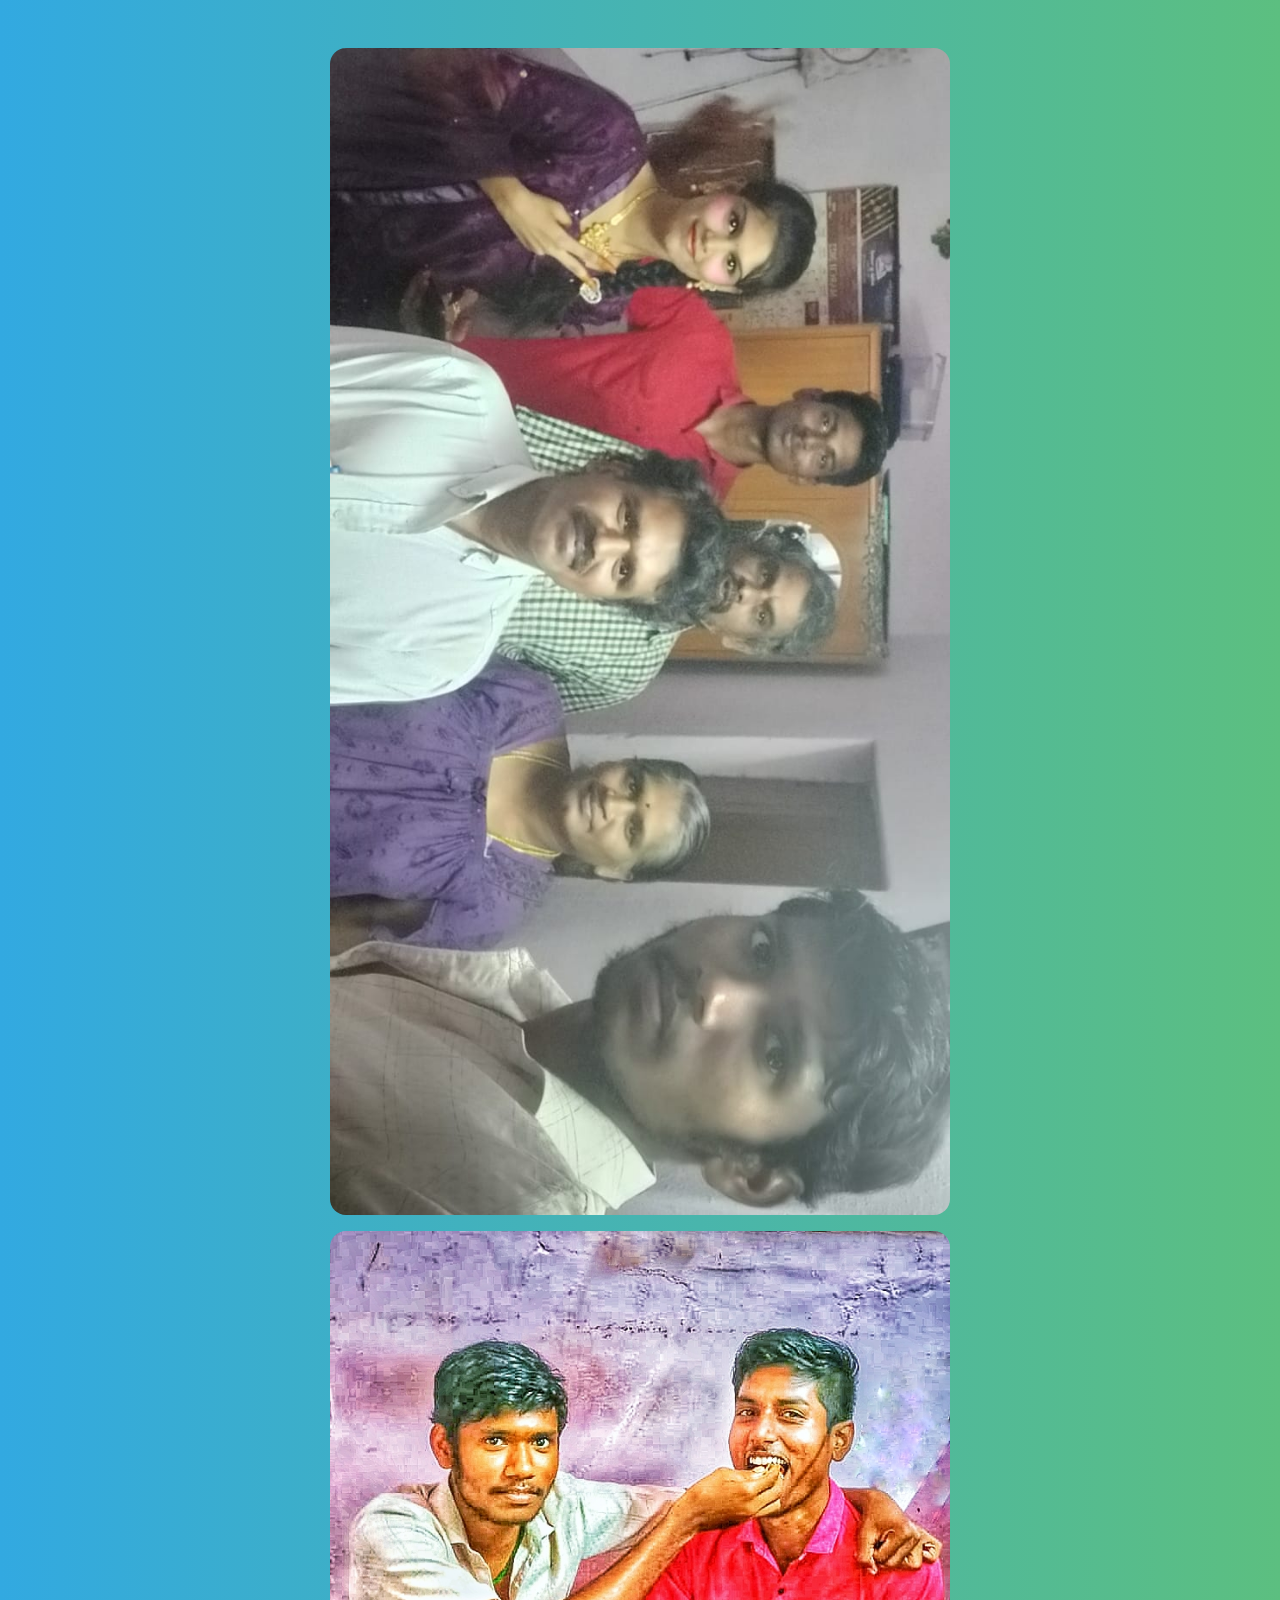
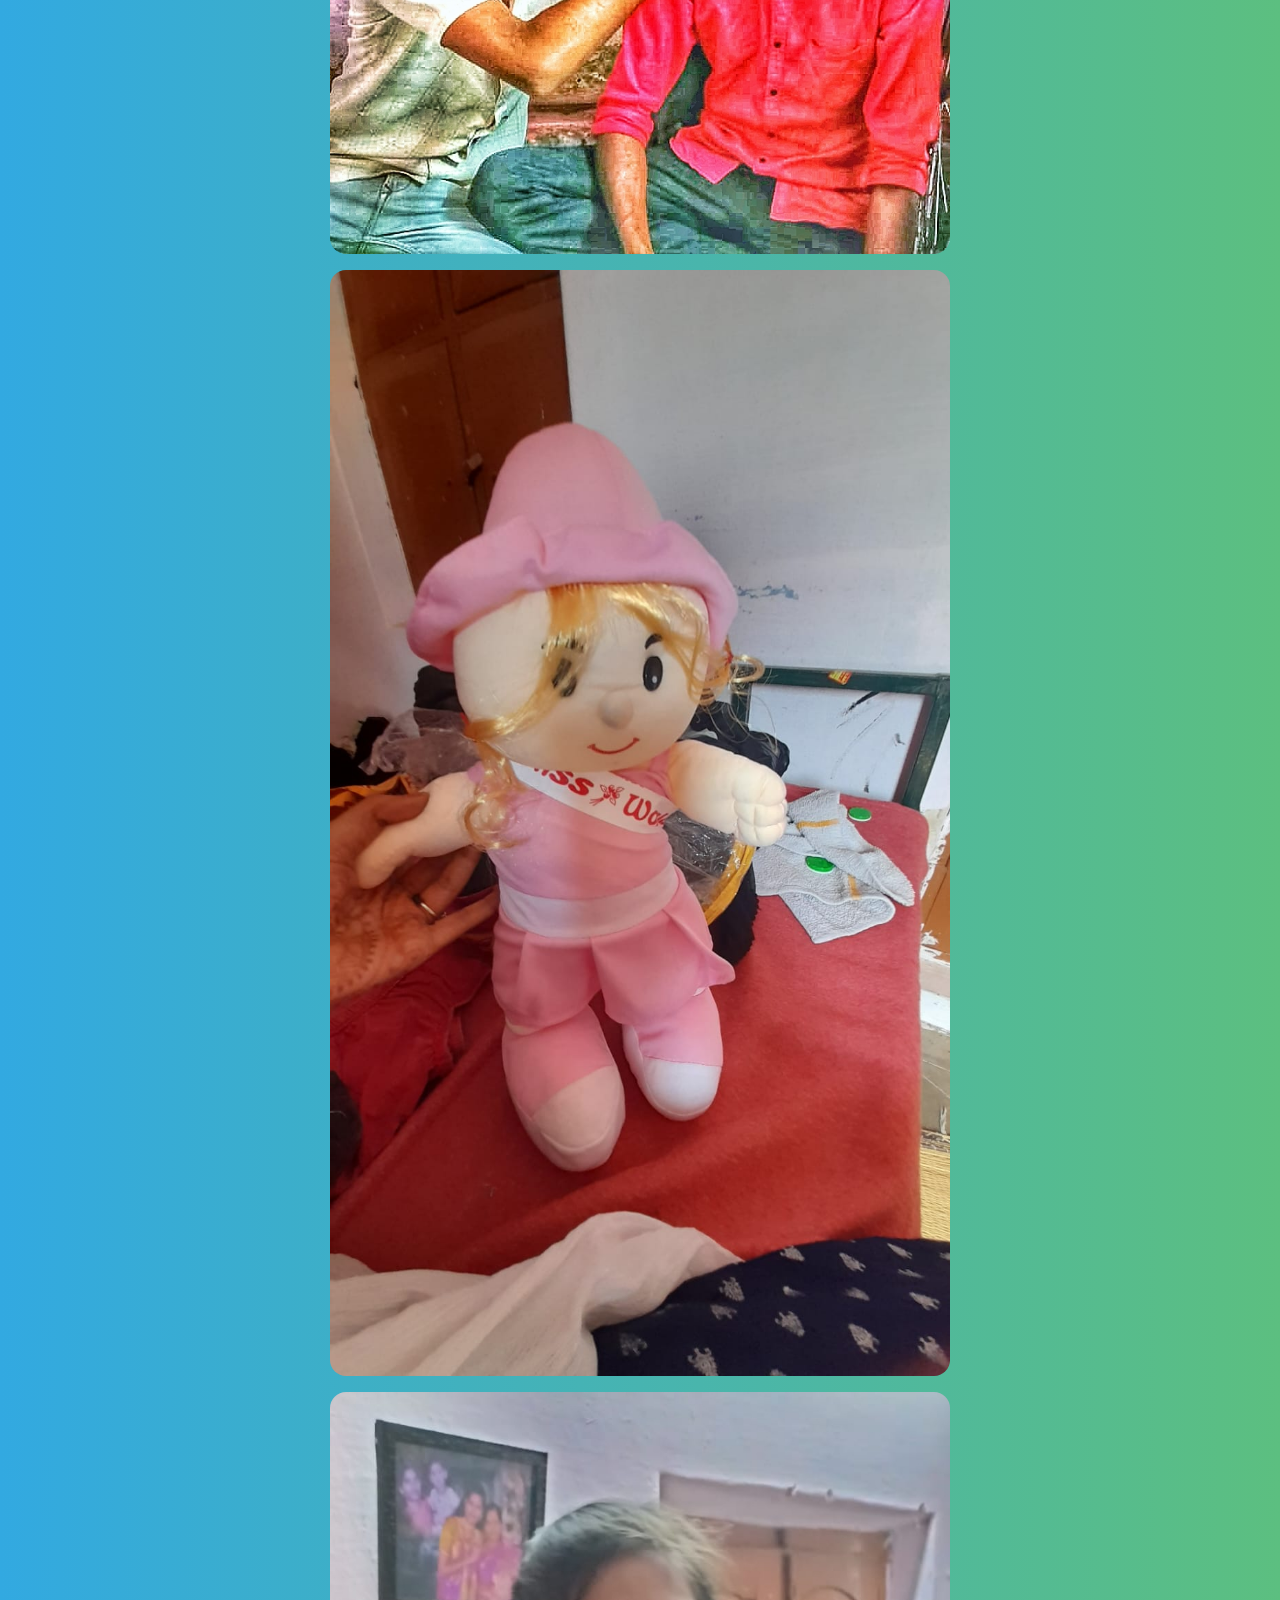
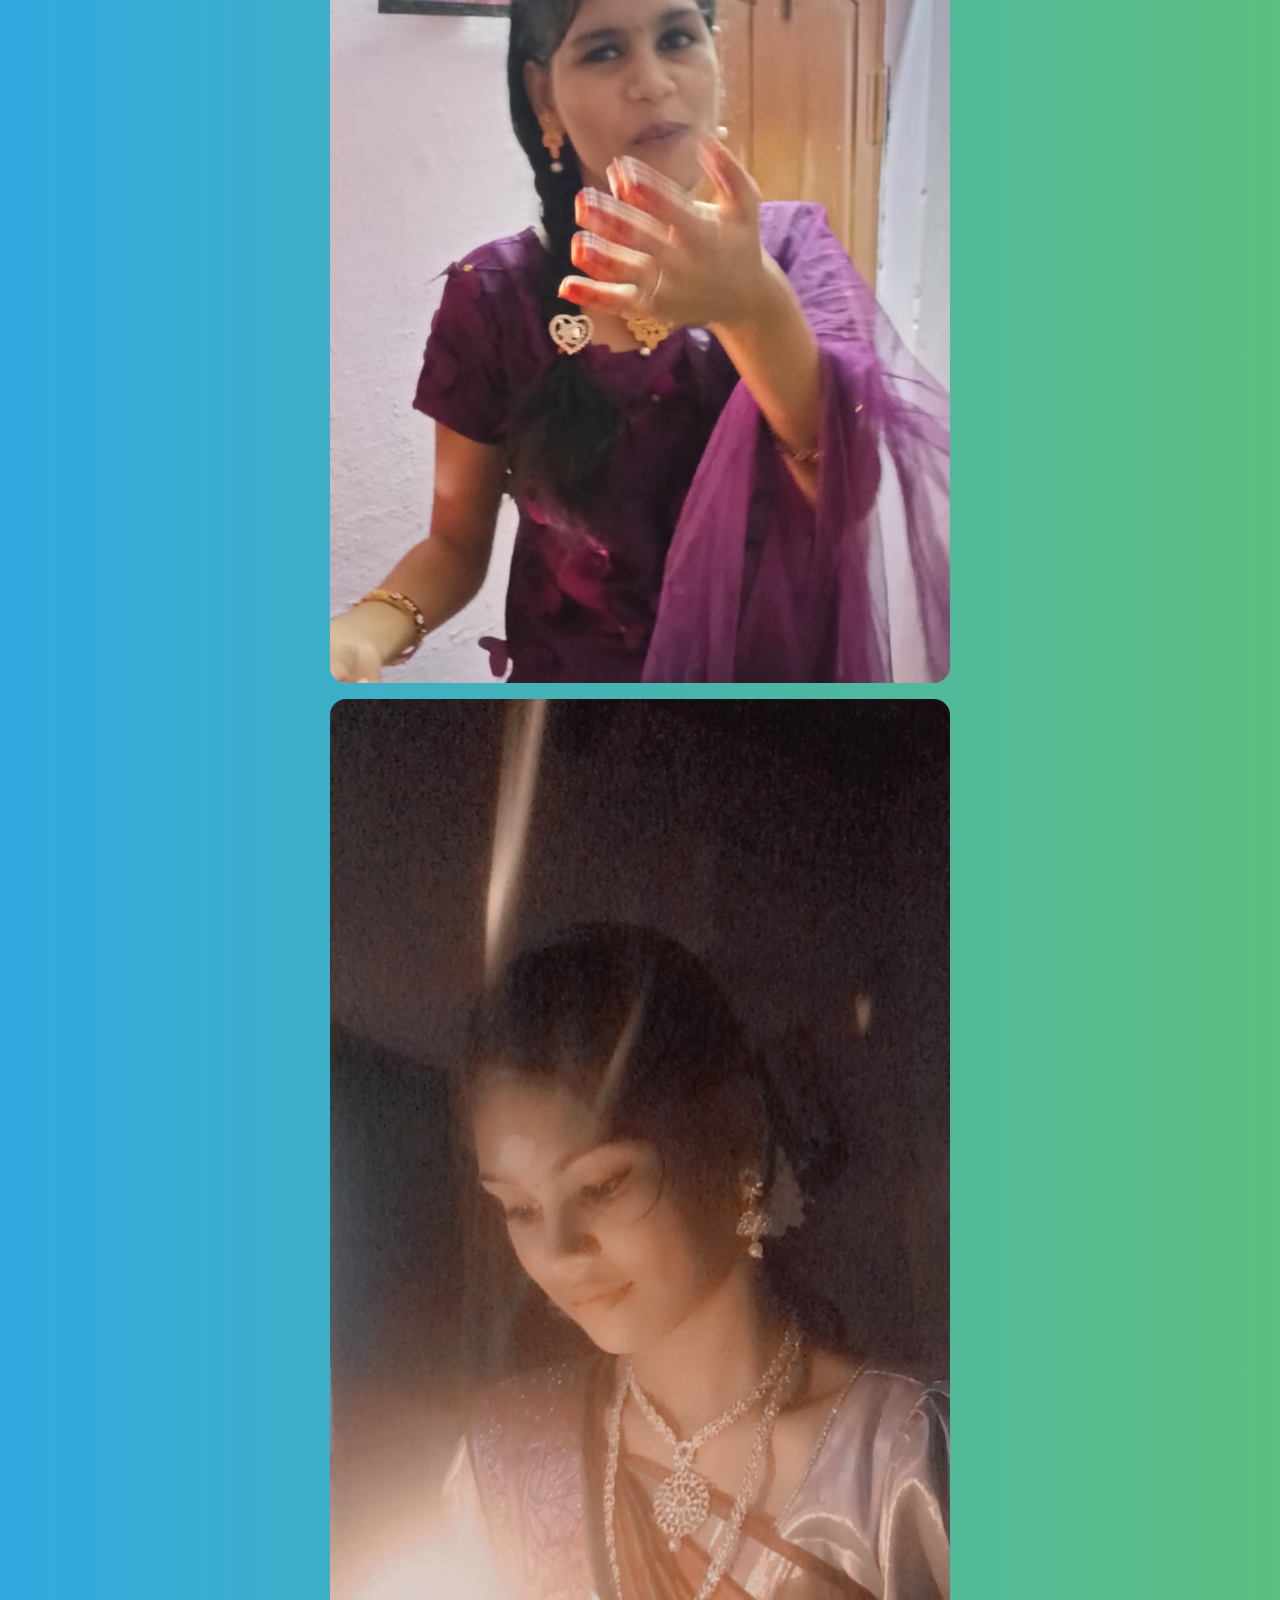
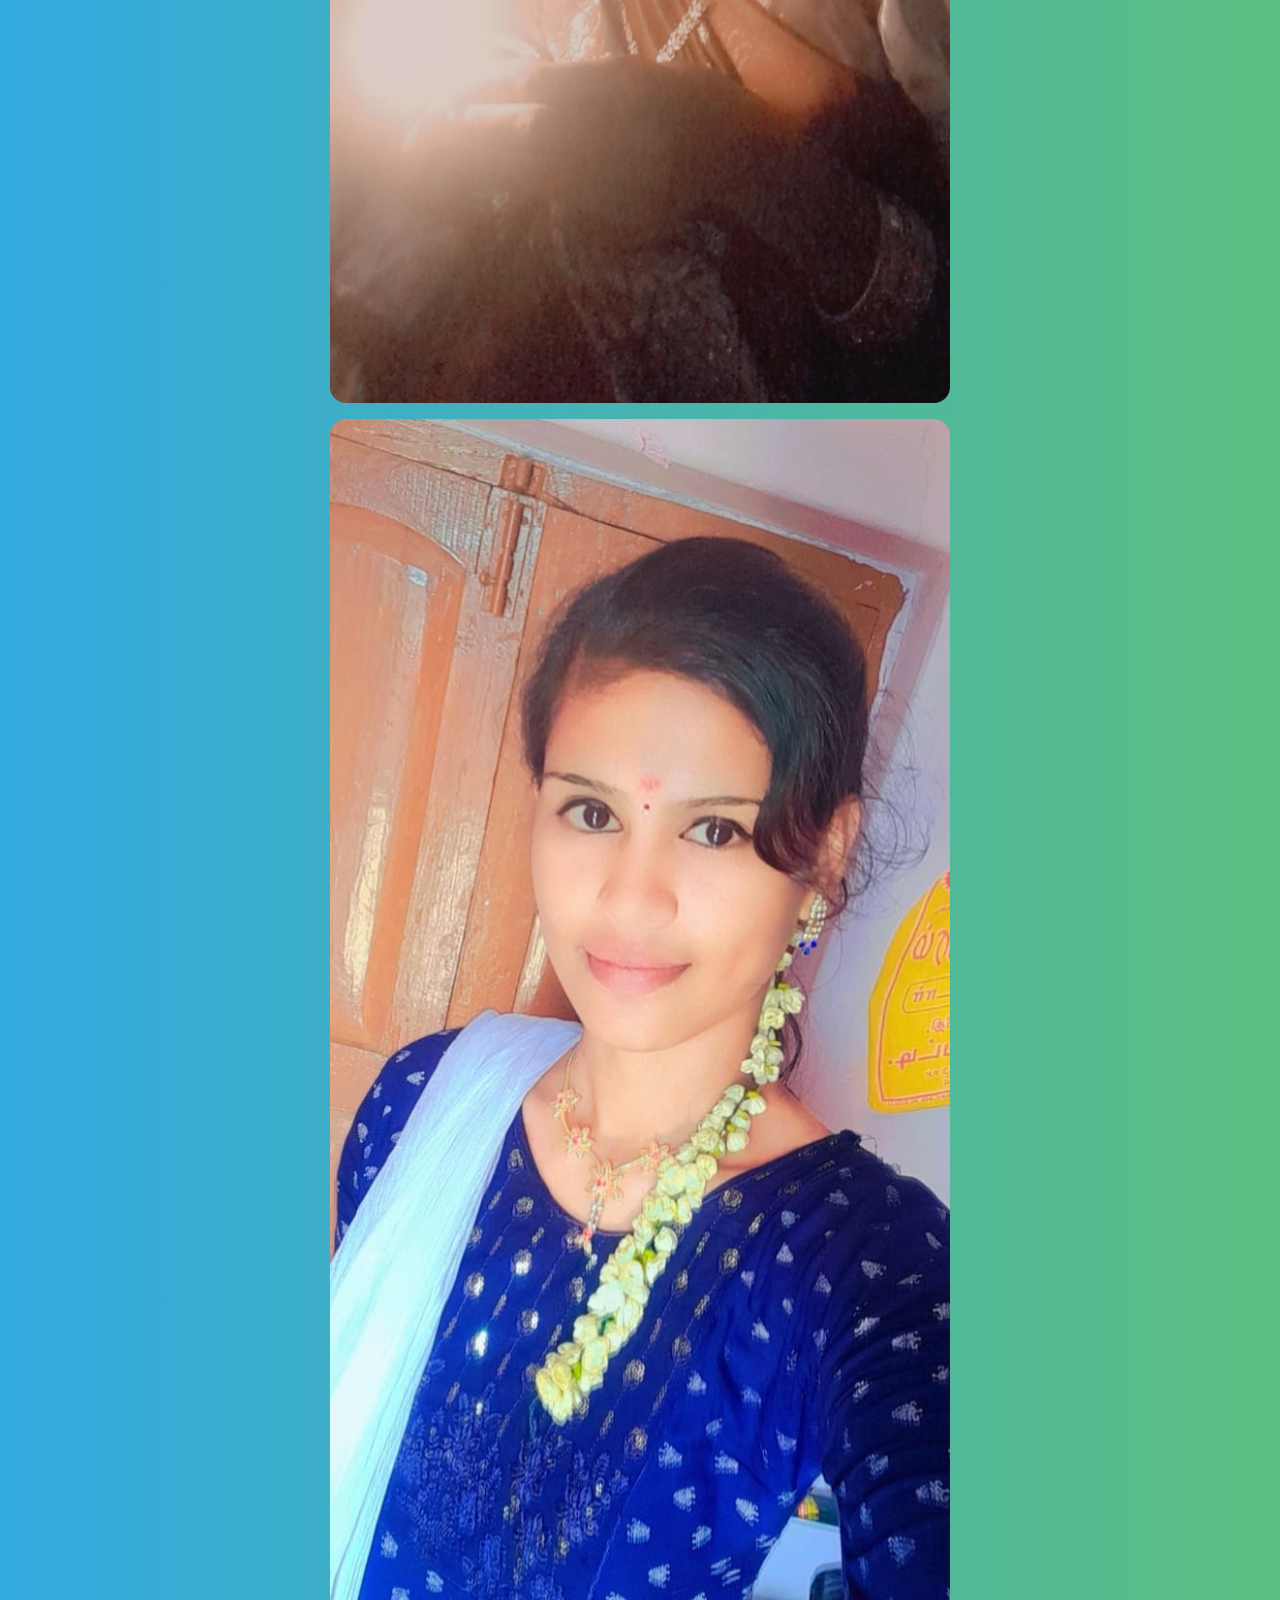
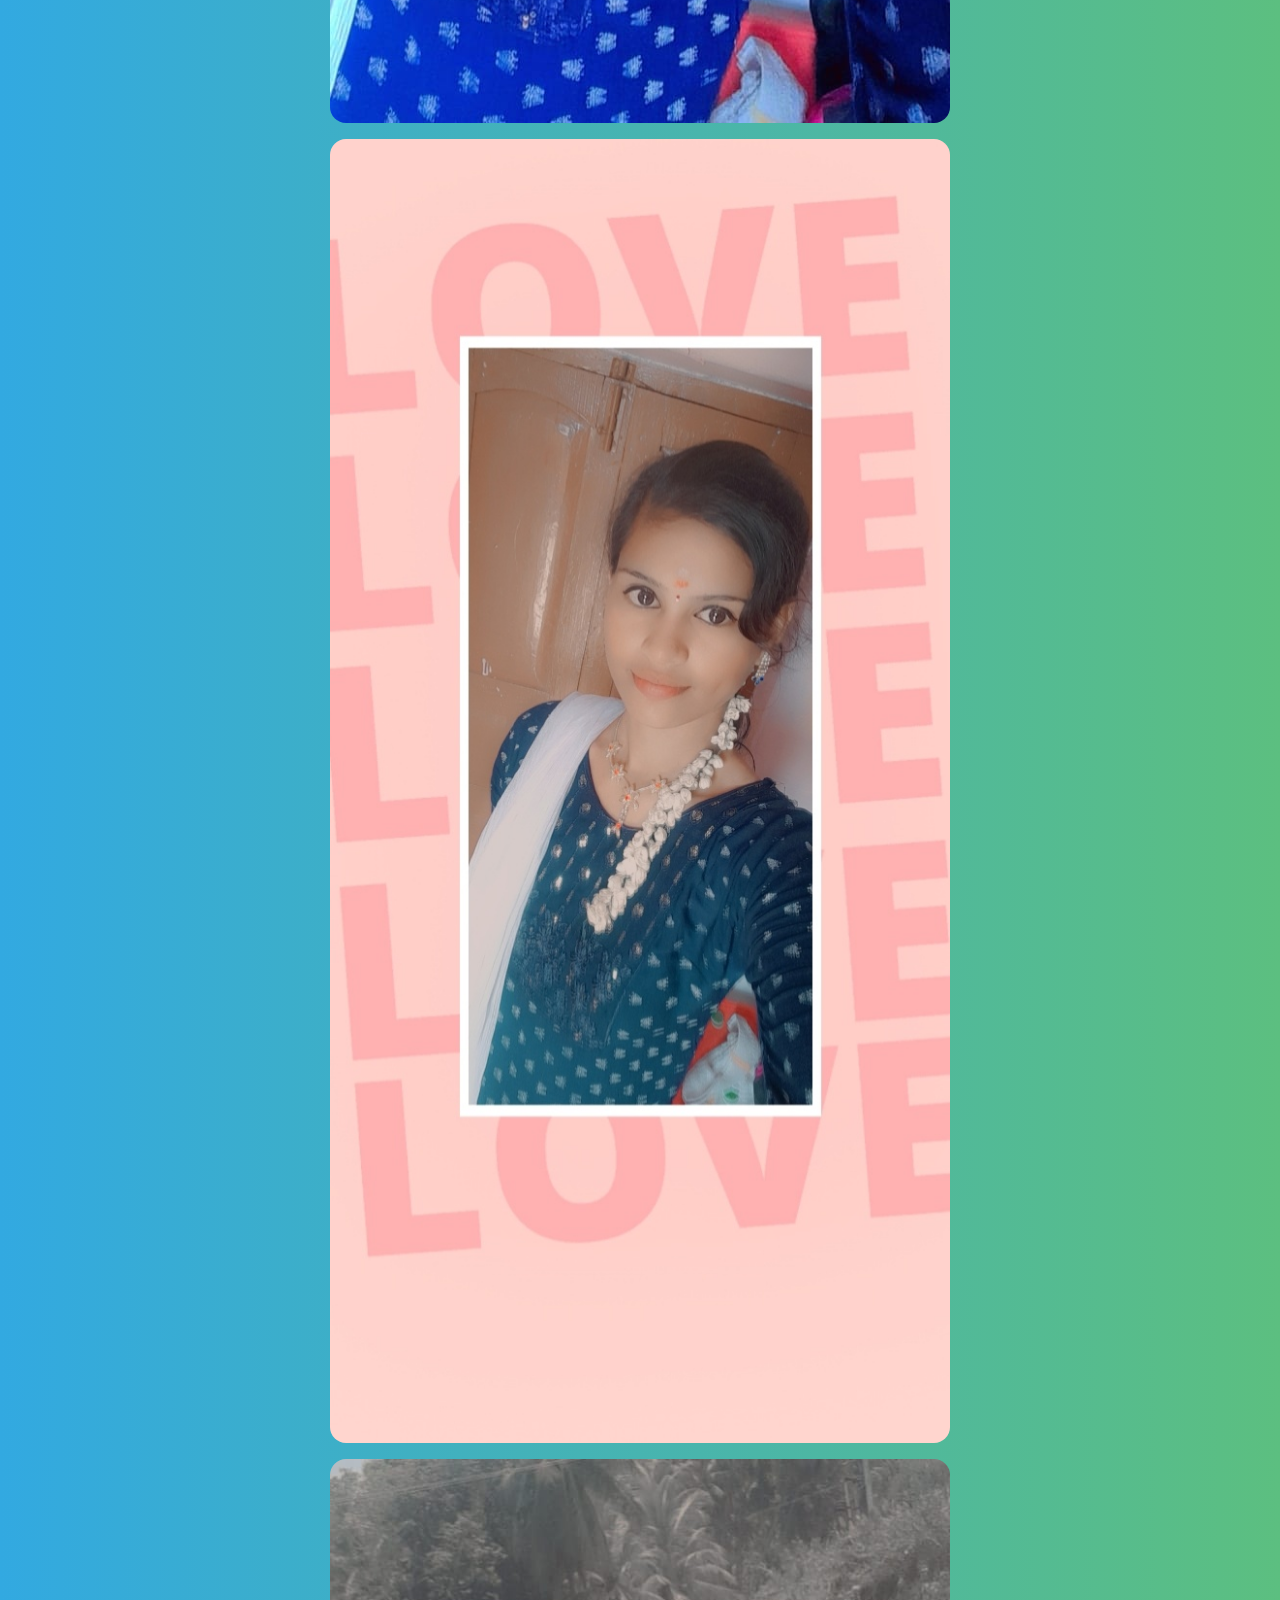
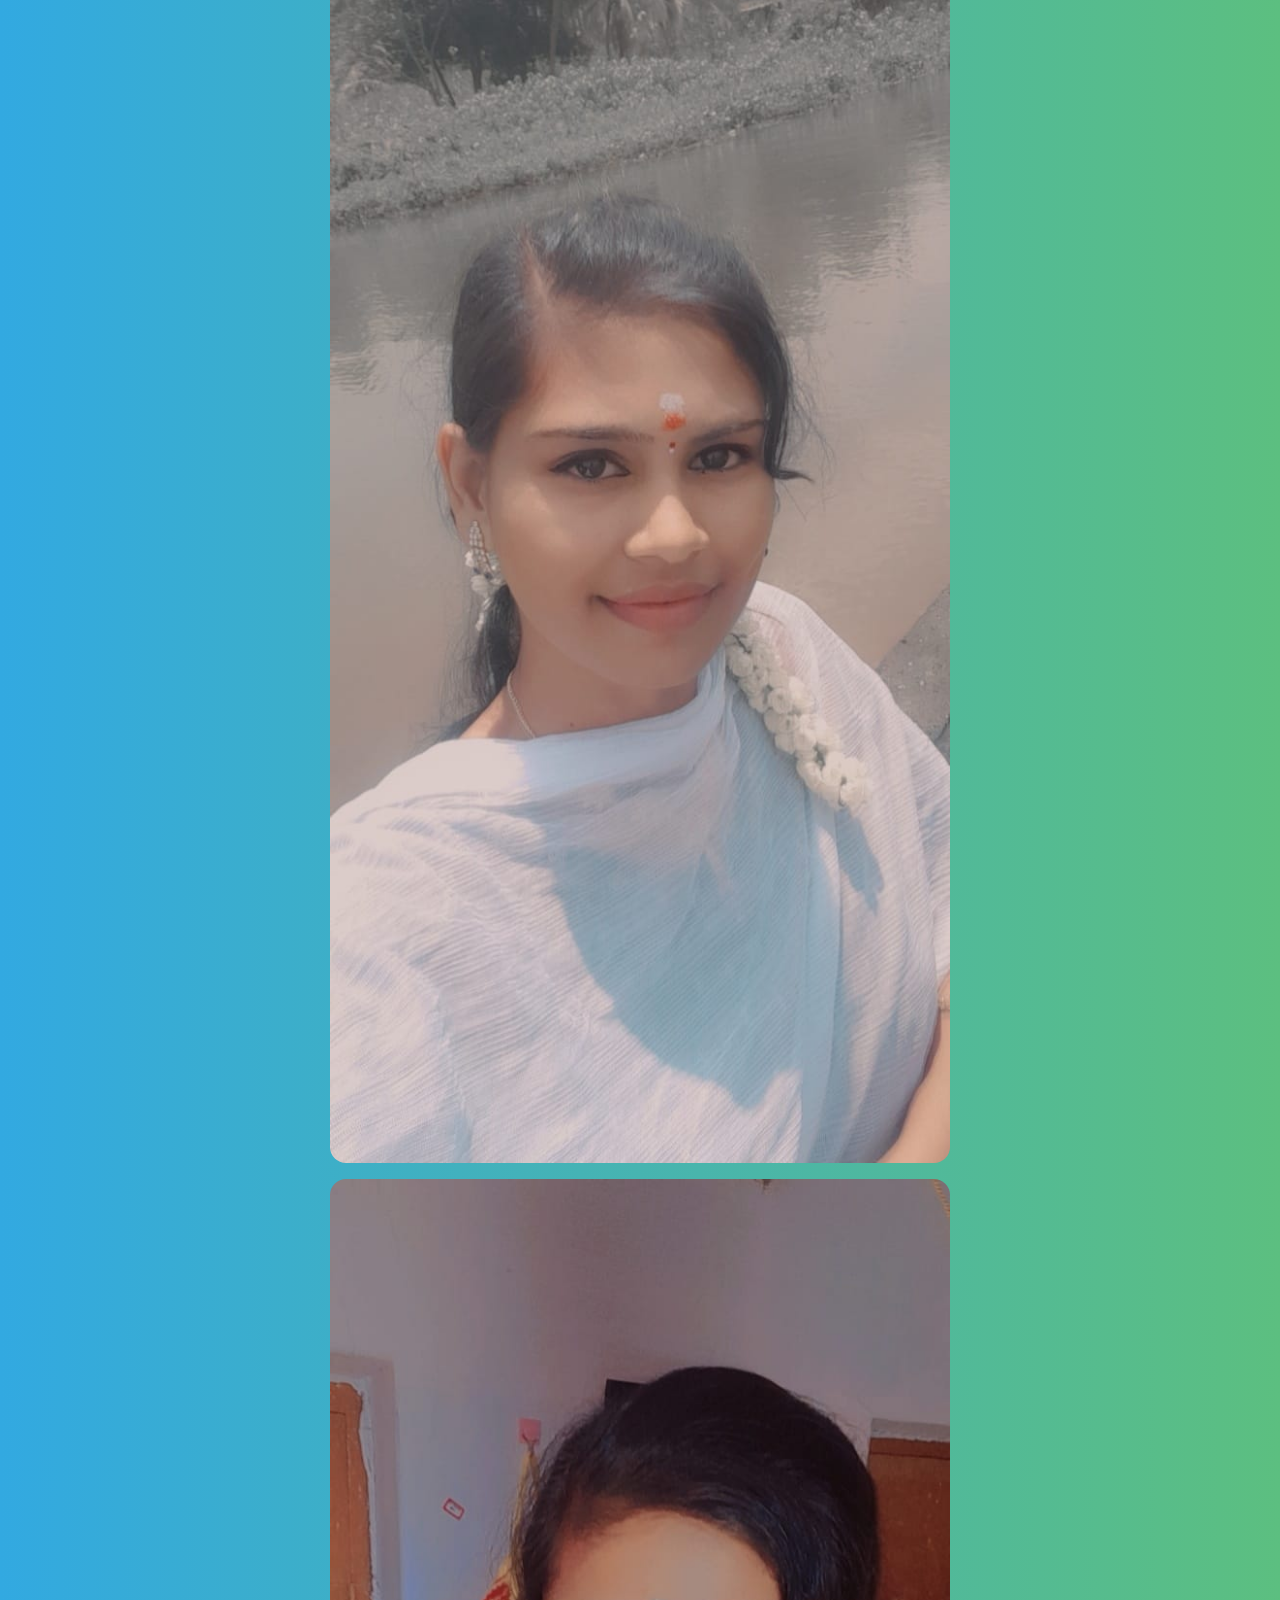
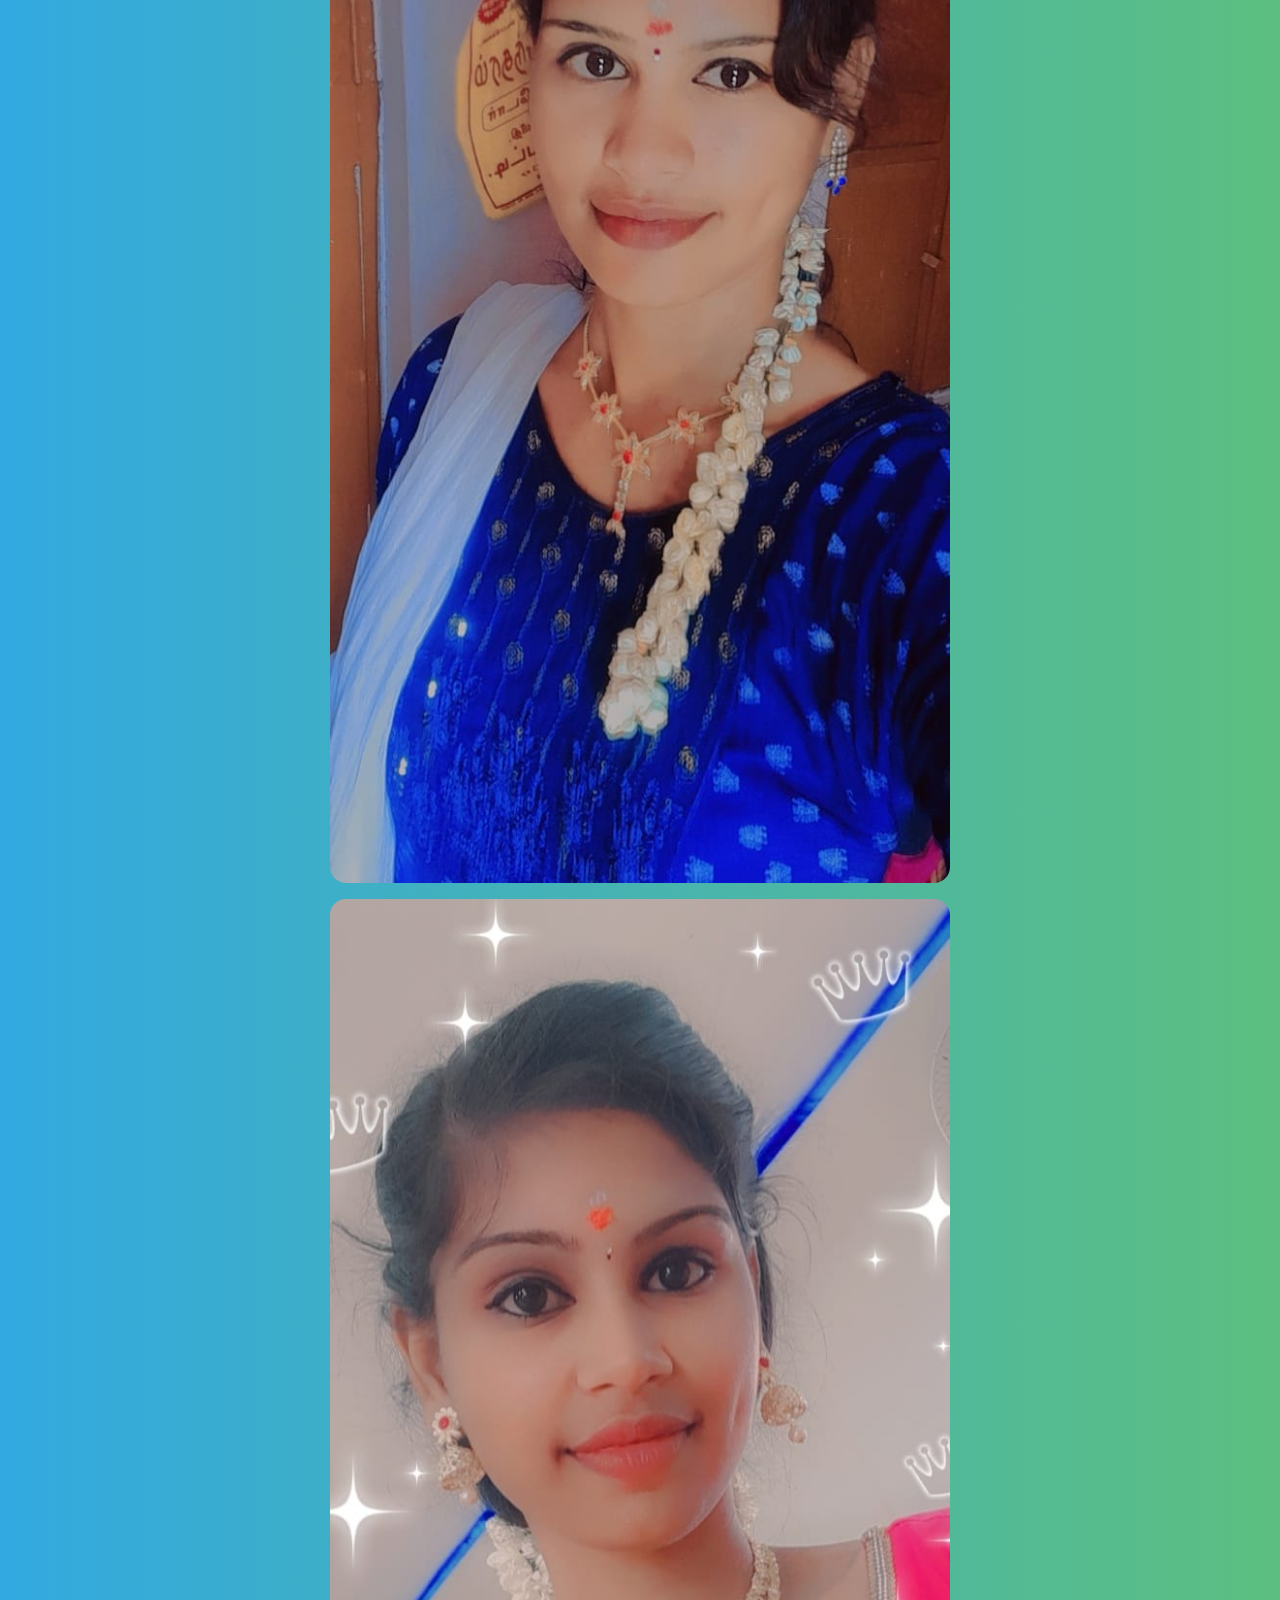
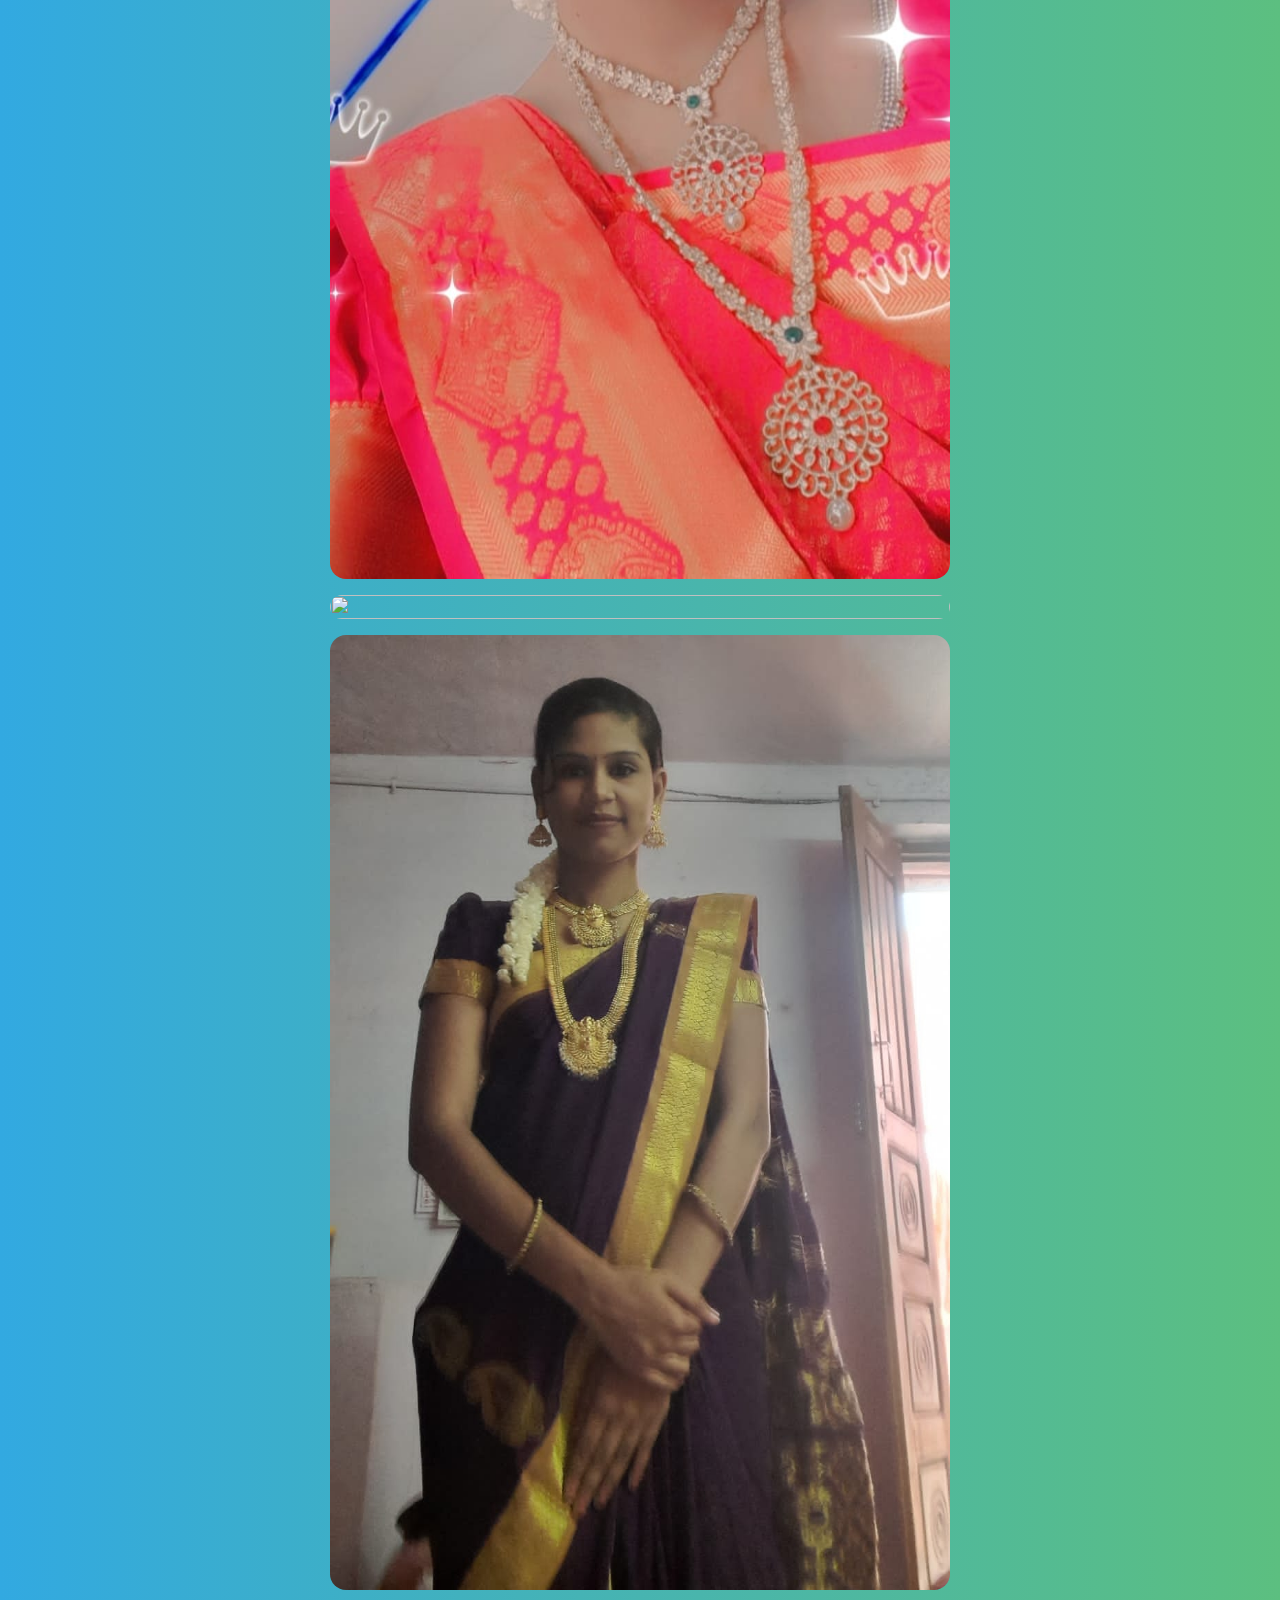
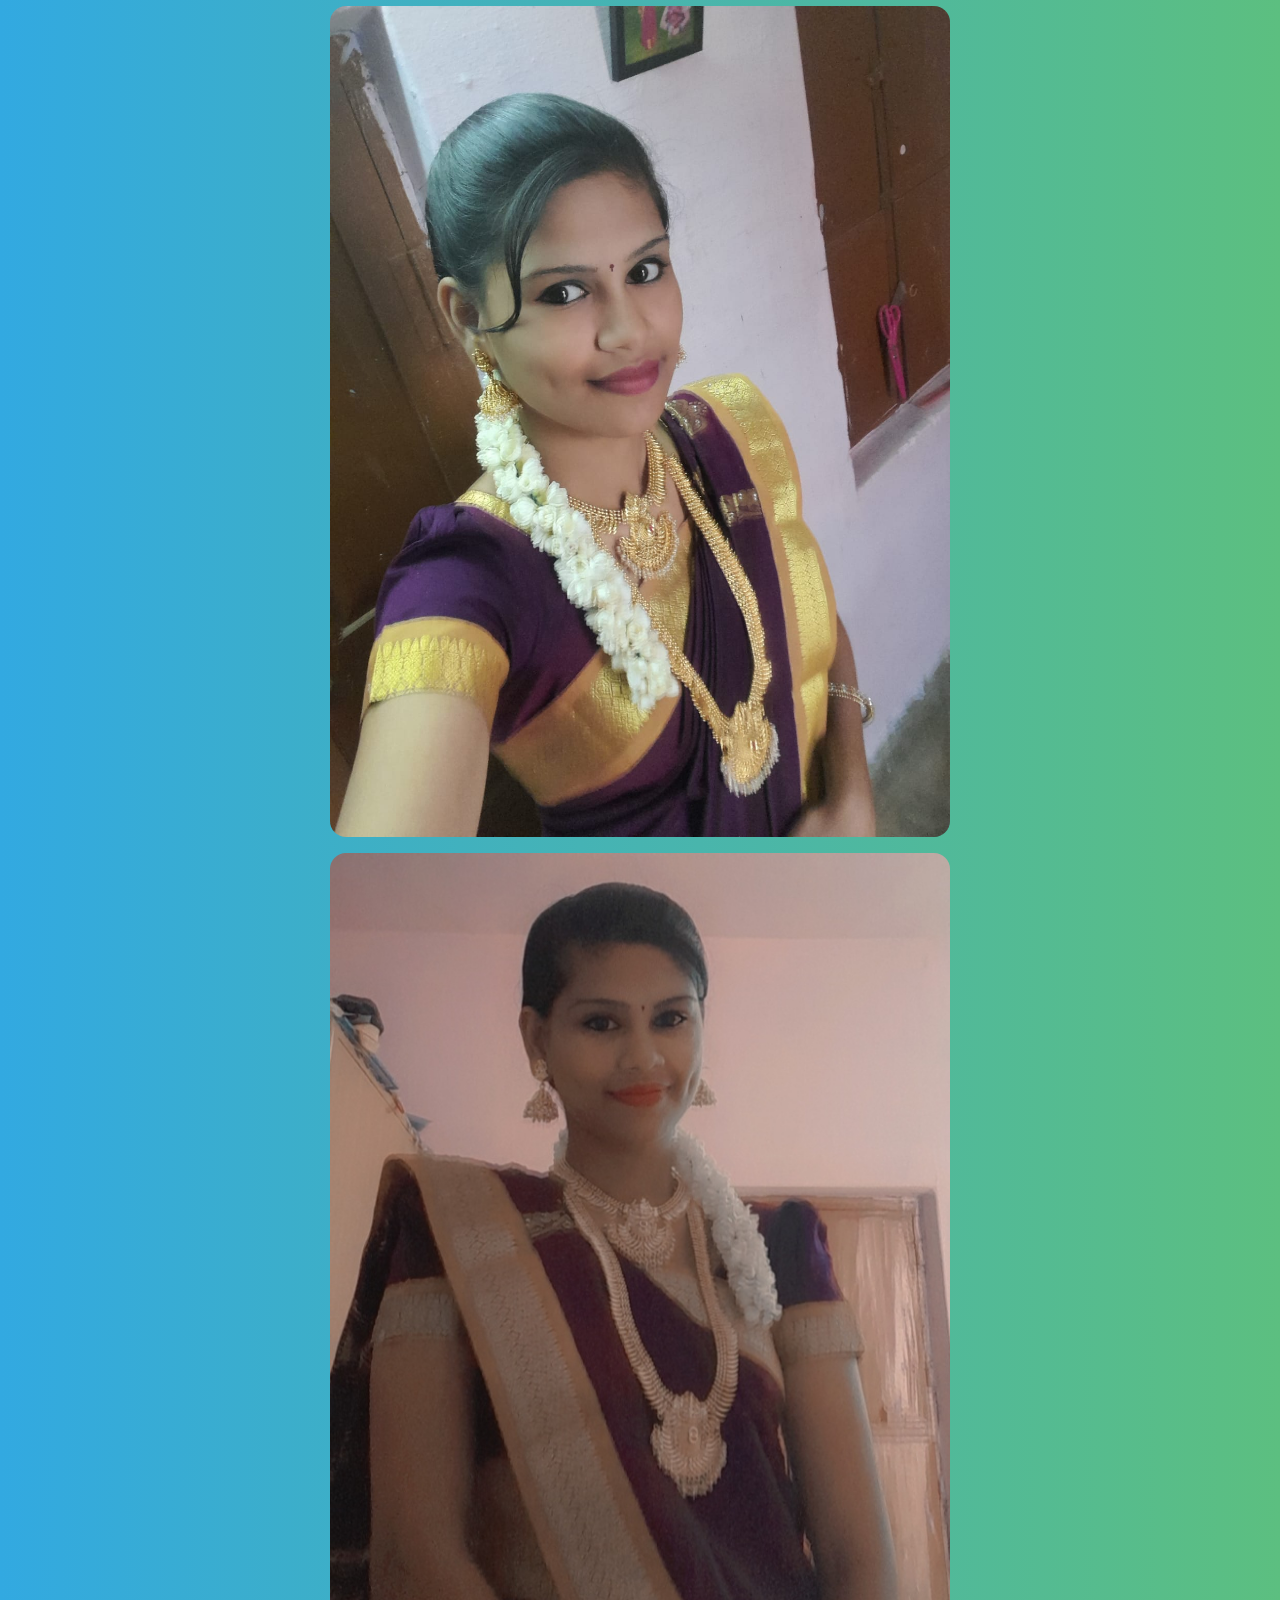
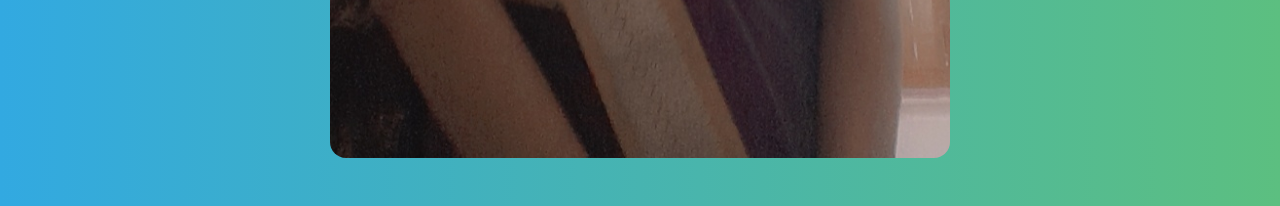
==== gallery.html @ 5428a7a3 "All files uploaded" ====
<!DOCTYPE html>
<html lang="en">
<head>
    <meta charset="UTF-8">
    <meta http-equiv="X-UA-Compatible" content="IE=edge">
    <meta data-name="viewport" content="width=device-width, initial-scale=1.0">
    <link rel="website icon" href="img/gift.png" type="png">
    <title>Gallery Page</title>
    <!----======== CSS ======== -->
    
    <style>
        /* ===== Google Font Import - Poppins ===== */
*{
    margin: 0;
    padding: 0;
    box-sizing: border-box;
    font-family: 'Poppins', sans-serif;
}
.container{
    position: relative;
    min-height: 100vh;
    width: 100%;
    margin: 0 auto;
    background: linear-gradient(90deg, #32a9e1, #5cbf80);
    padding: 40px 20px;
}
/* 
.container .search-box{
    position: relative;
    height: 42px;
    max-width: 400px;
    margin: 0 auto;
    margin-bottom: 40px;
} */
.container .images .image-box{
    position: relative;
    height: auto;
    width: 50%;
    border-radius: 1rem;
    overflow: hidden;
}
.images{
    width: 100%;
    display: flex;
    justify-content: center;
    flex-wrap: wrap;
}
.images .image-box{
    margin: 8px;
}
.images .image-box img{
    height: 100%;
    width: 100%;
    border-radius: 6px;
    transition: transform 0.2s linear;
}
.image-box:hover img{
    transform: scale(1.05);
}
.image-box h6{
    position: absolute;
    bottom: 10px;
    left: 10px;
    color: #fff;
    font-size: 12px;
    font-weight: 400;
    text-transform: capitalize;
}
    </style>
    
</head>
<body>
    <div class="container">
        <div class="images">
            <div class="image-box" >
                <img src="img/17.jpg" alt="1">
    
            </div>
            <div class="image-box" >
                <img src="img/24.jpeg" alt="2">
            </div>
            <div class="image-box" >
                <img src="img/3.jpg" alt="3">
   
            </div>
            <div class="image-box" >
                <img src="img/19.jpg" alt="4">
     
            </div>
            <div class="image-box" >
                <img src="img/28.jpg" alt="5">
     
            </div>
            <div class="image-box" >
                <img src="img/6.jpg" alt="6">
       
            </div>
            <div class="image-box" >
                <img src="img/7.jpg" alt="7">
        
            </div>
            <div class="image-box" >
                <img src="img/8.jpg" alt="8">
       
            </div>
            <div class="image-box" >
                <img src="img/9.jpg" alt="9">
   
            </div>
            <div class="image-box" >
                <img src="img/30.jpg" alt="">
    
            </div>
            
            <div class="image-box" >
                <img src="img/21.jpg" alt="">
    
            </div>
            
            <div class="image-box" >
                <img src="img/31.jpg" alt="">
    
            </div>

            
            <div class="image-box" >
                <img src="img/32.jpg" alt="">
    
            </div>
            
            <div class="image-box" >
                <img src="img/33.jpg" alt="">
    
            </div>
        </div>

    </div>

    <script>
    </script>
    <script src="js/bootstrap.min.js"></script>

</body>
</html>
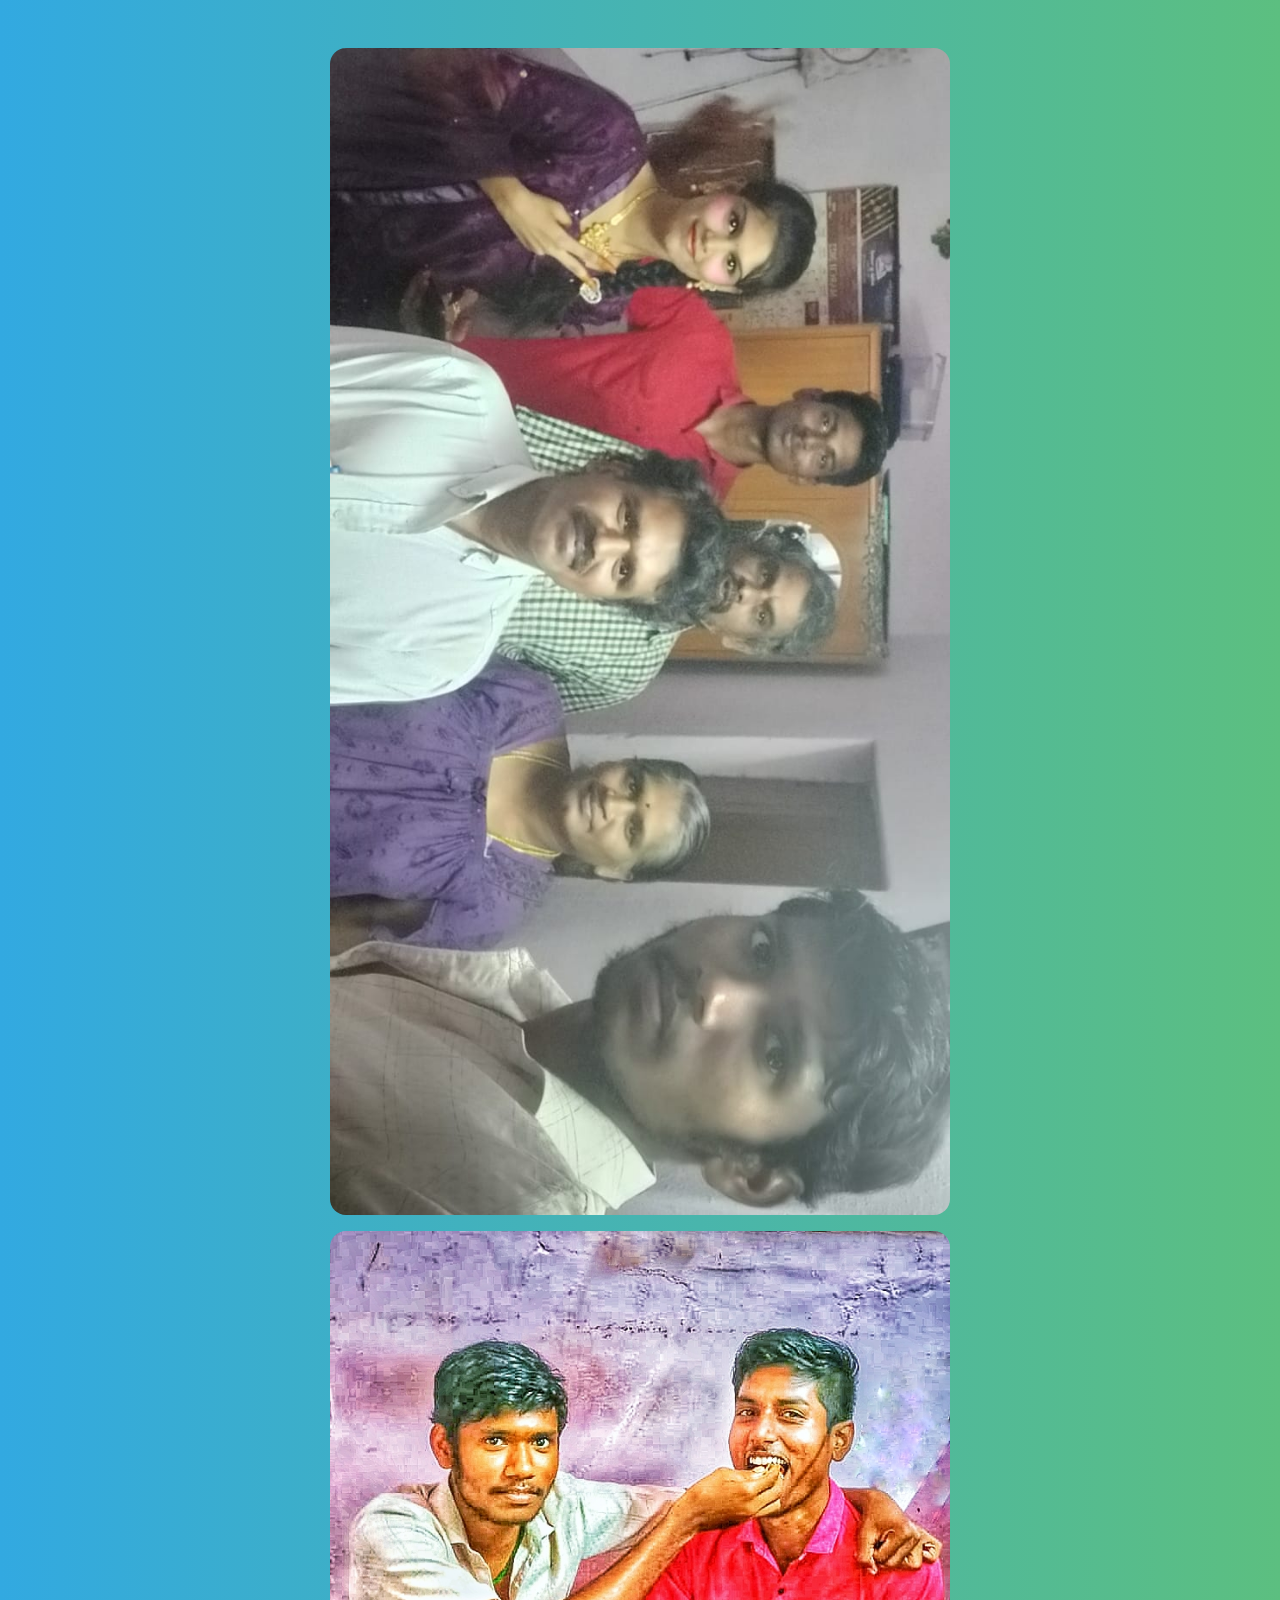
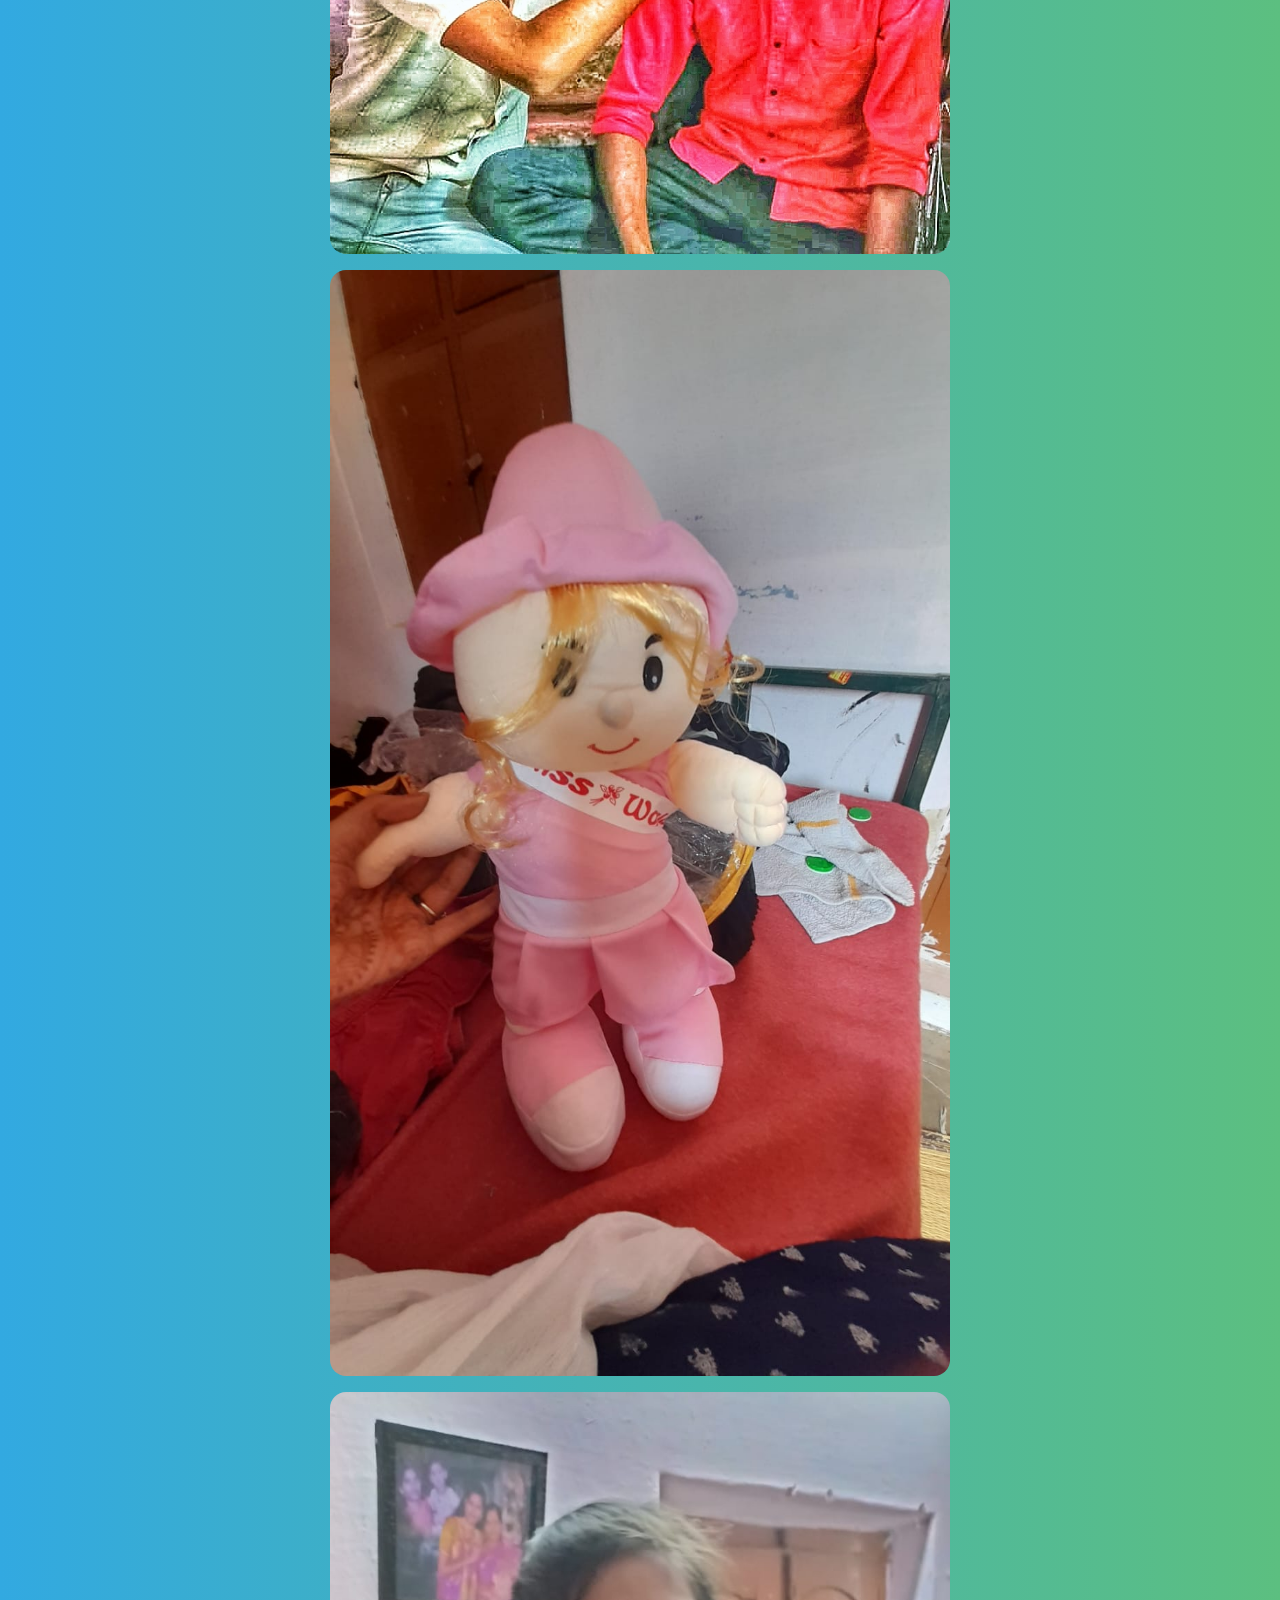
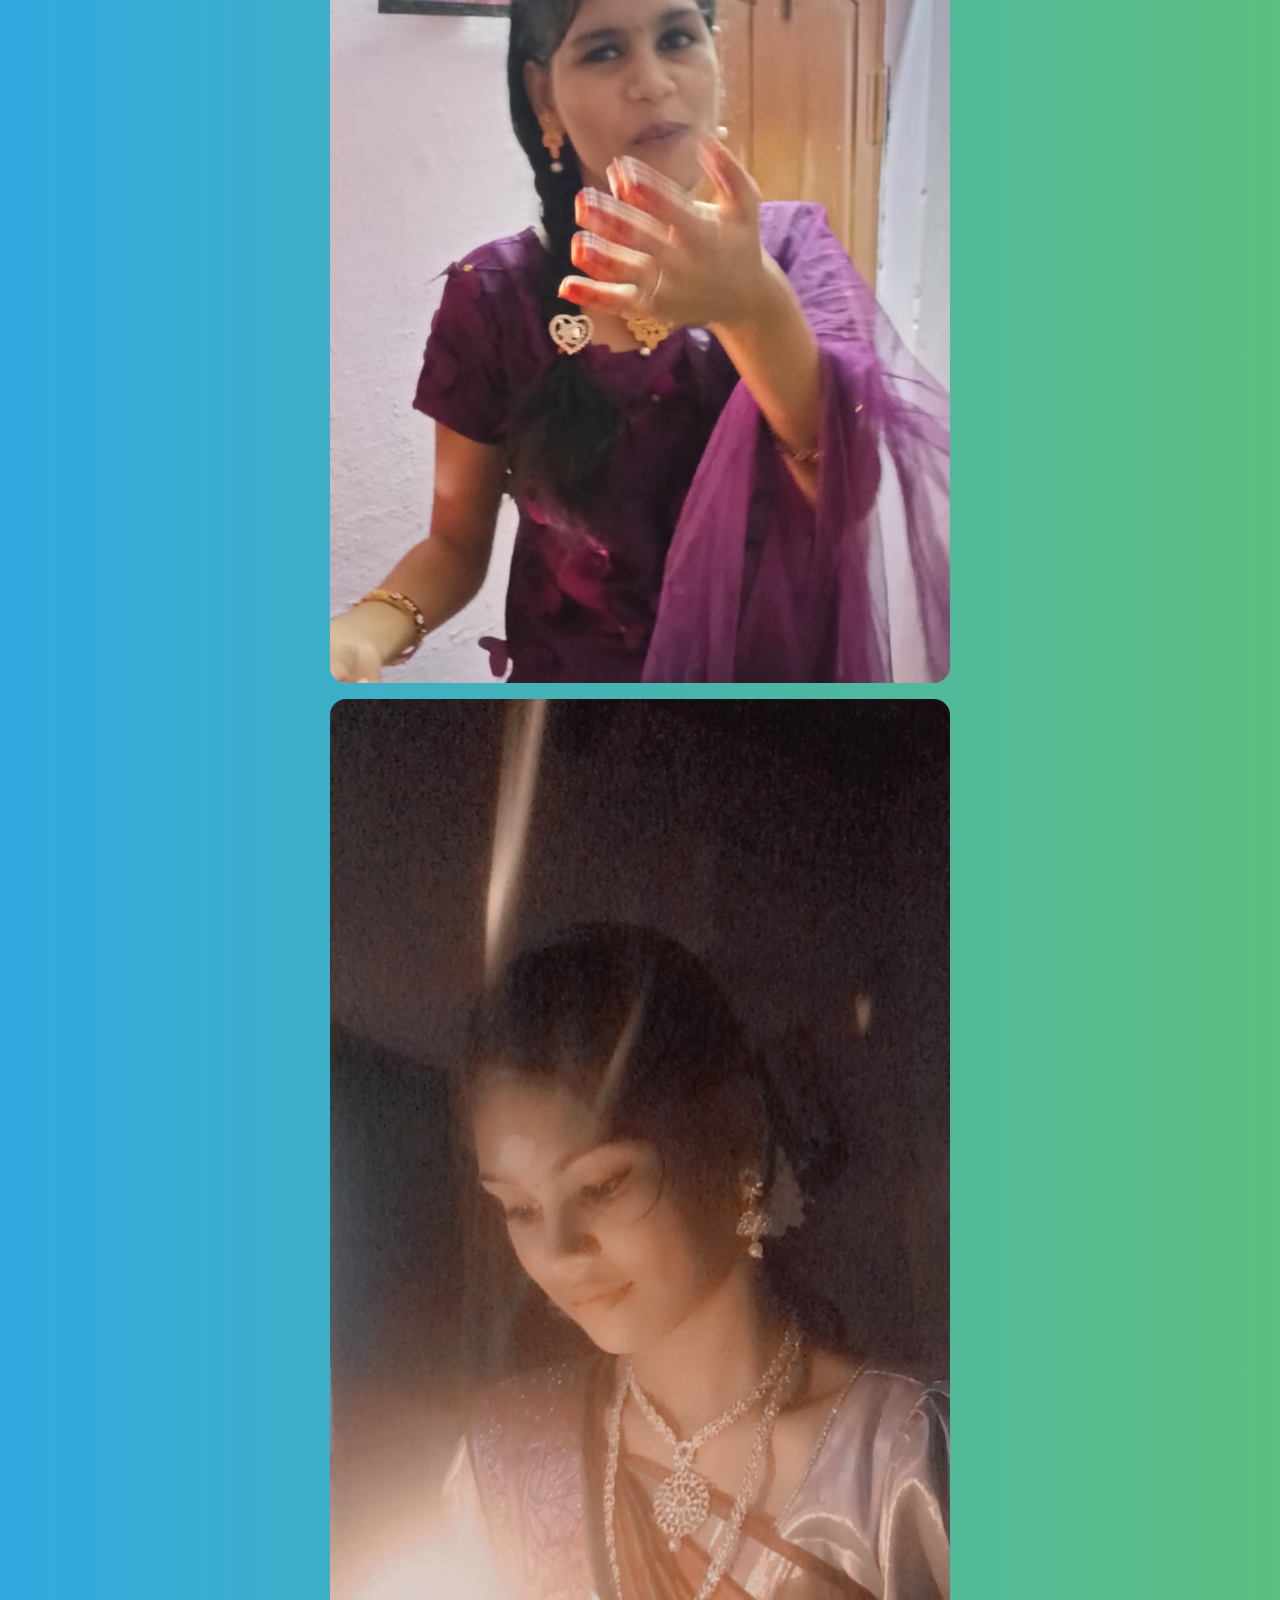
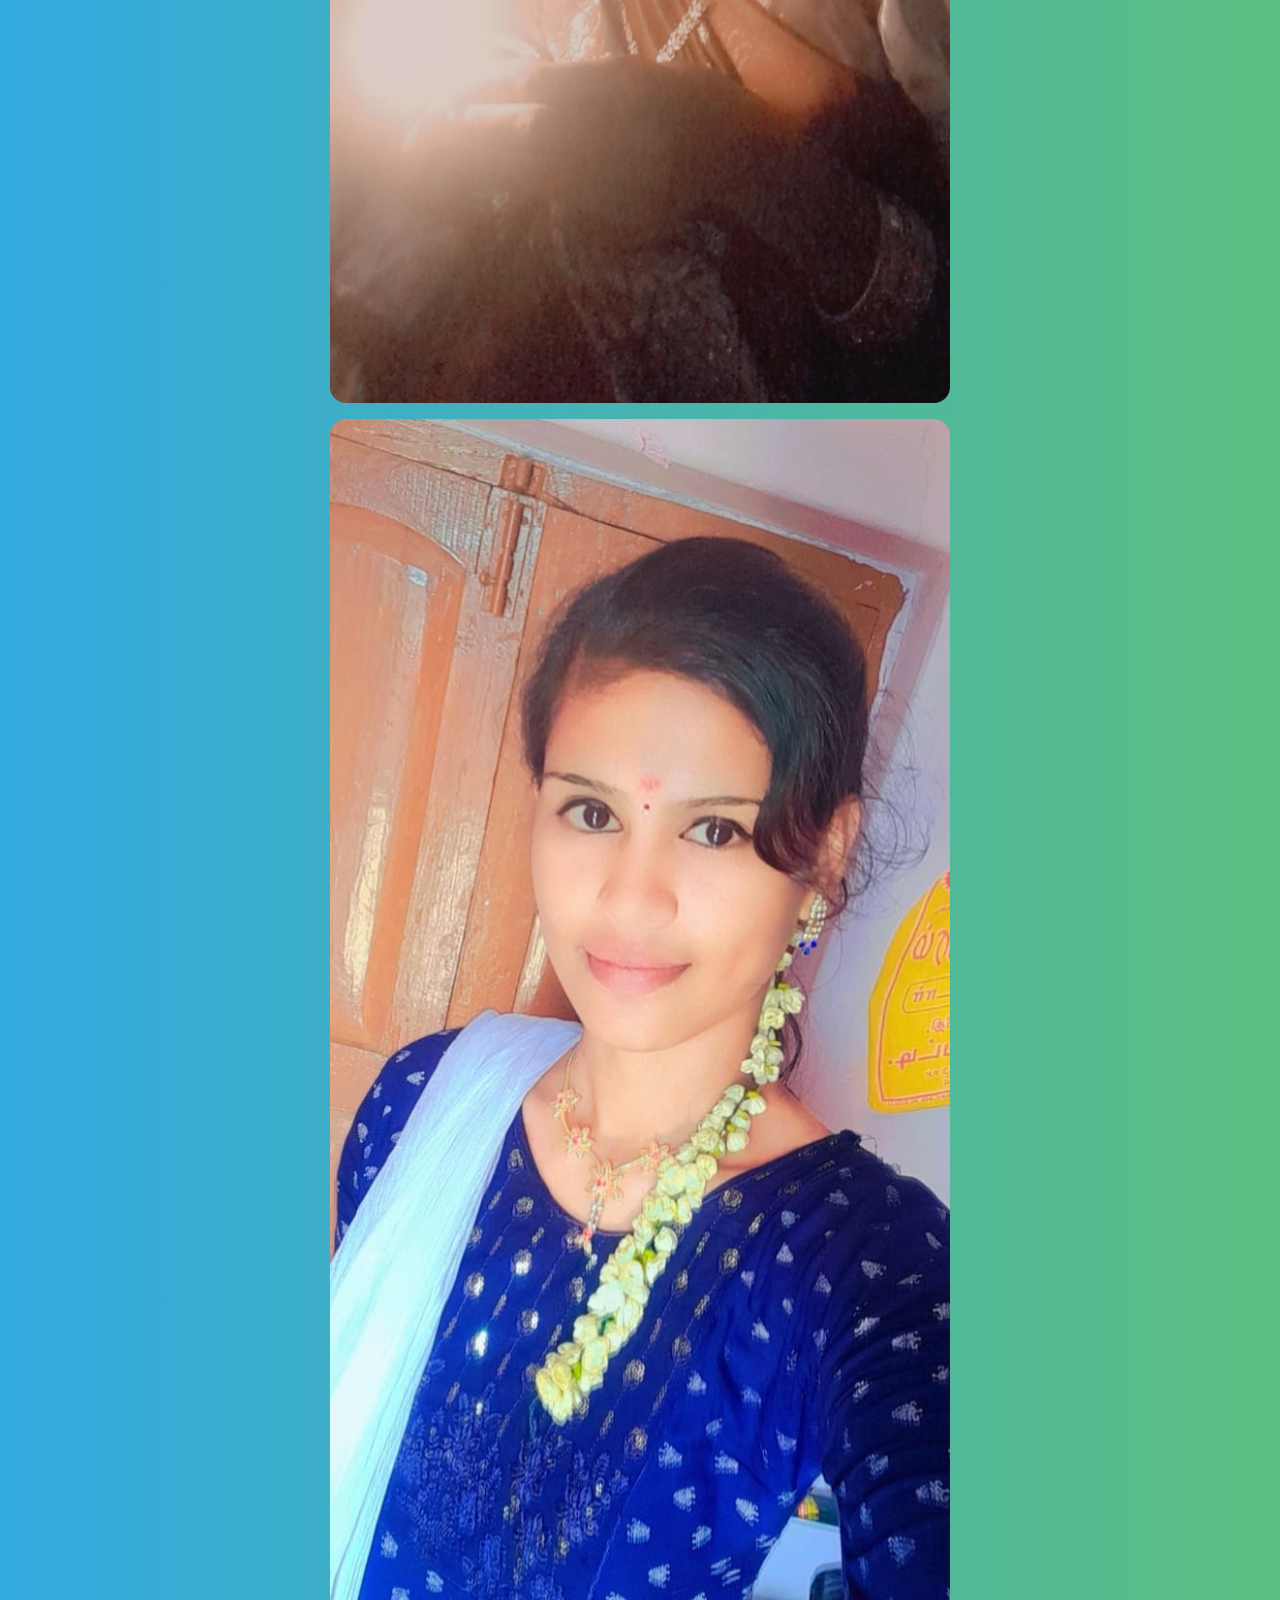
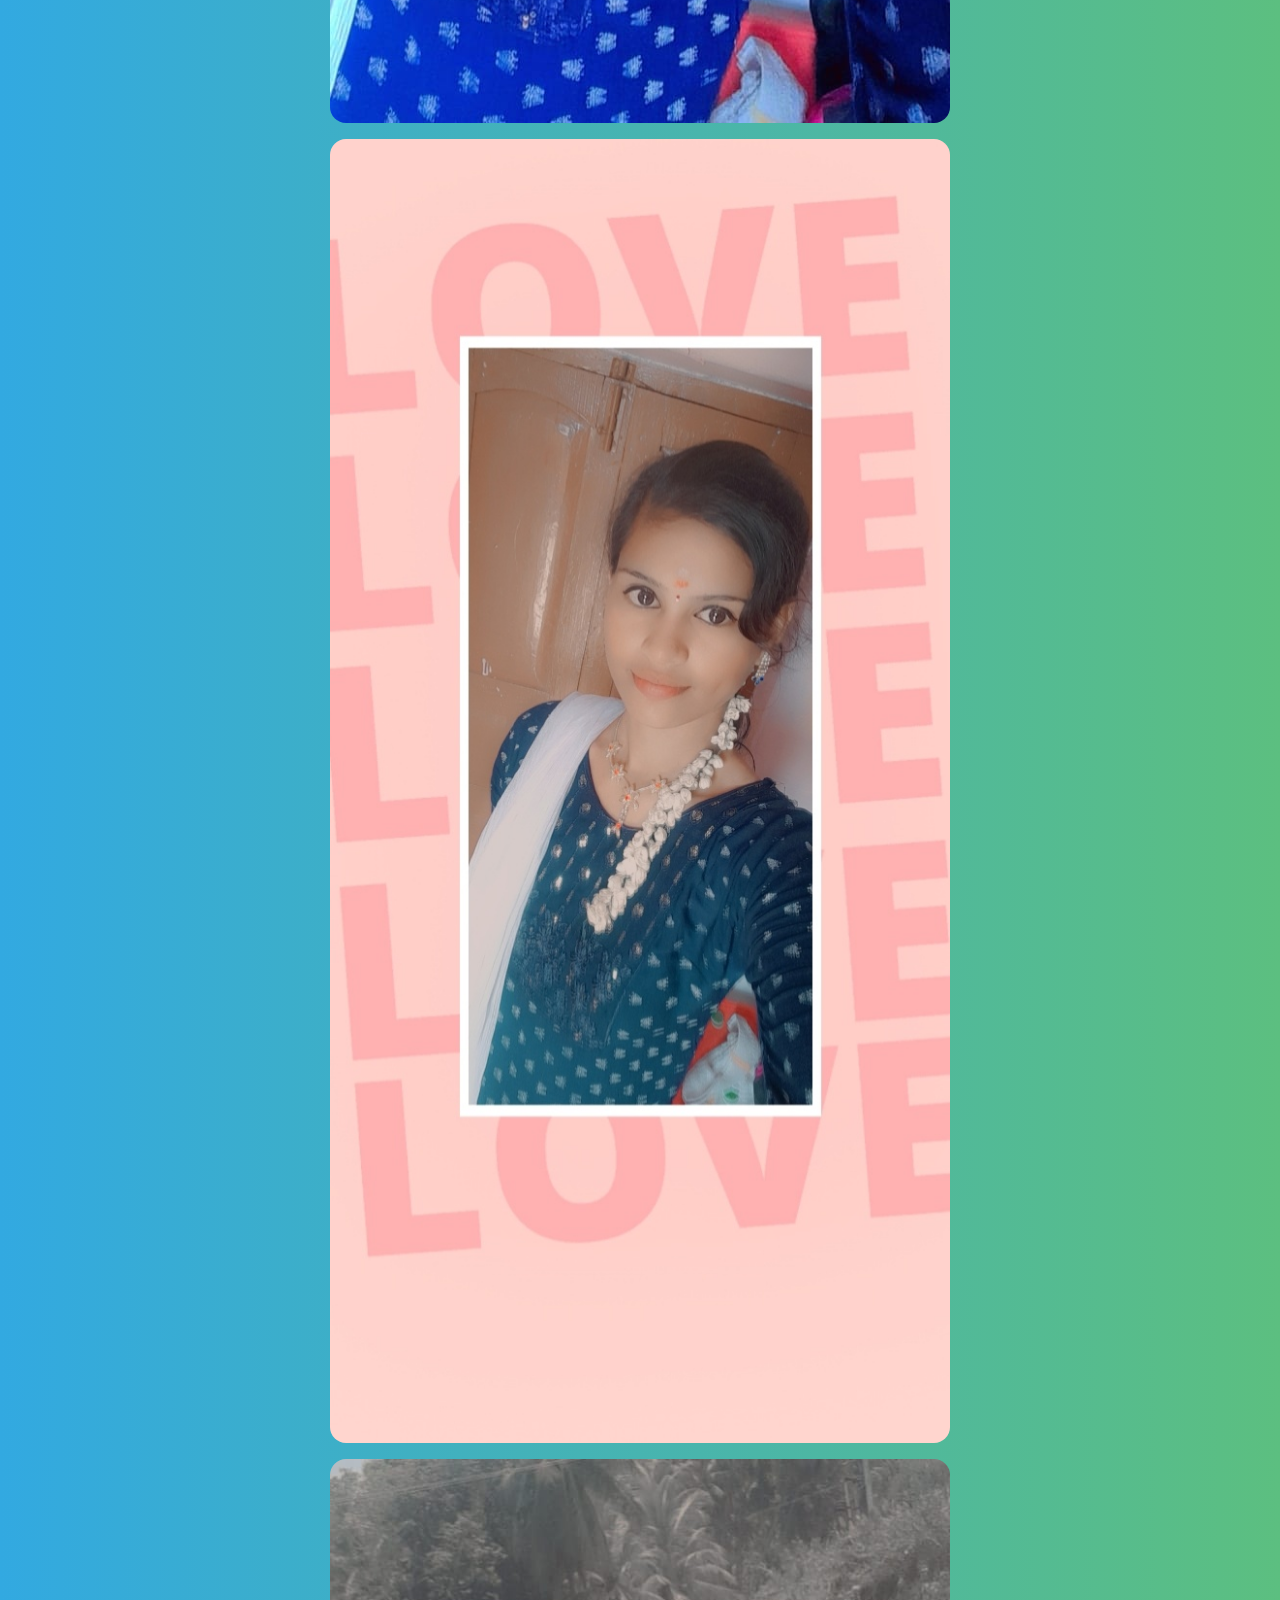
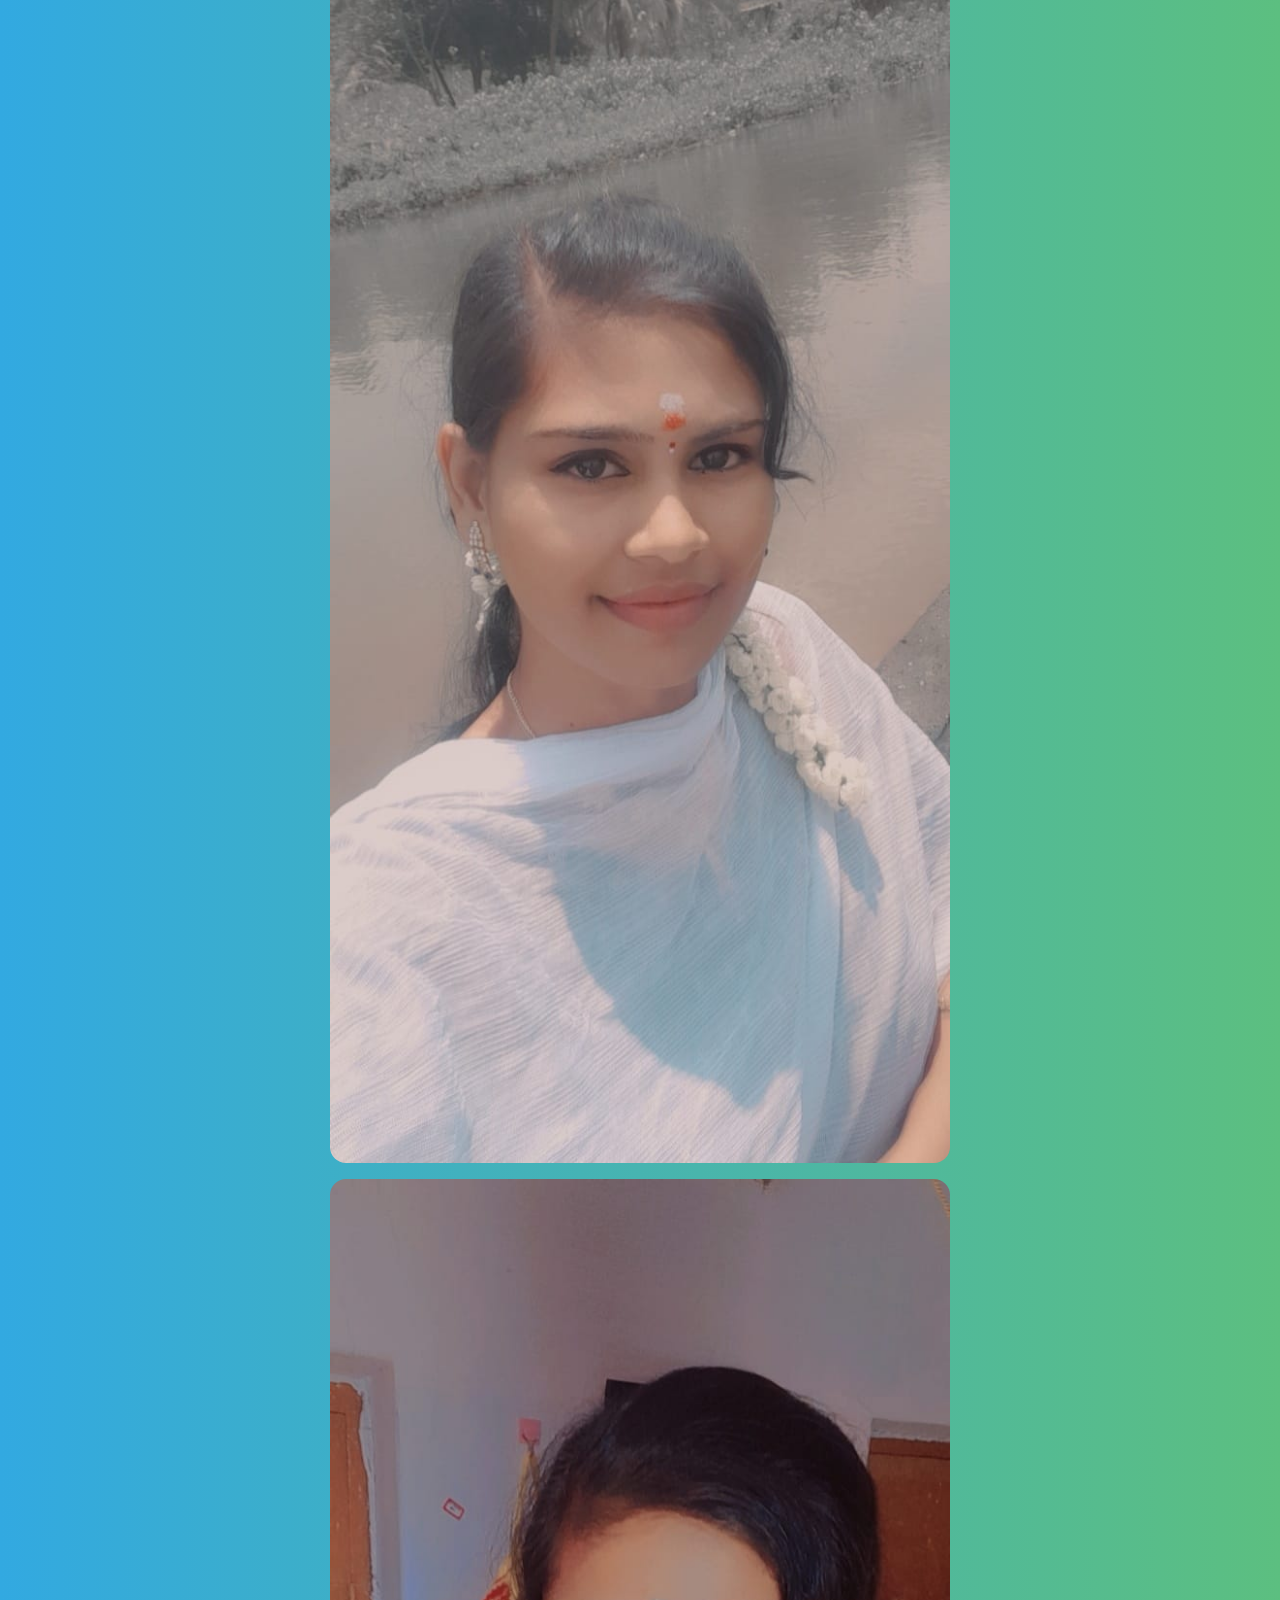
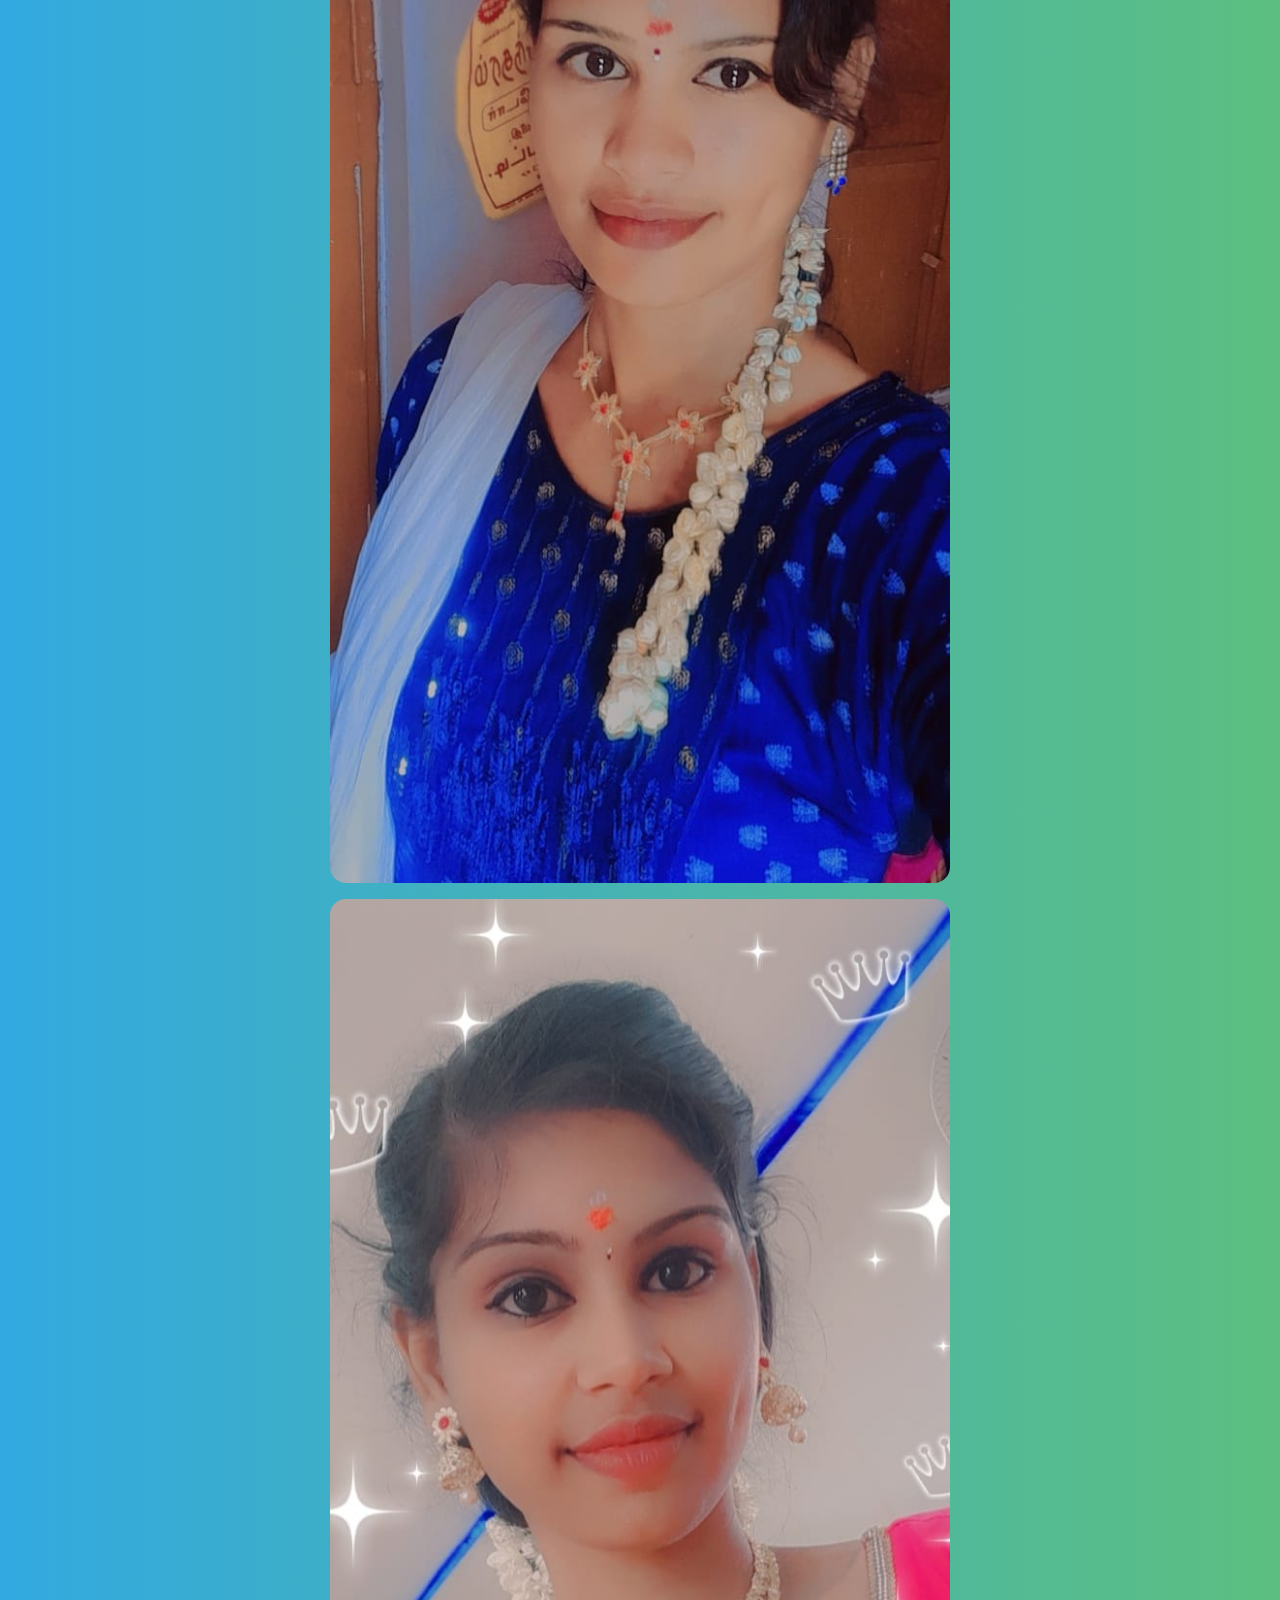
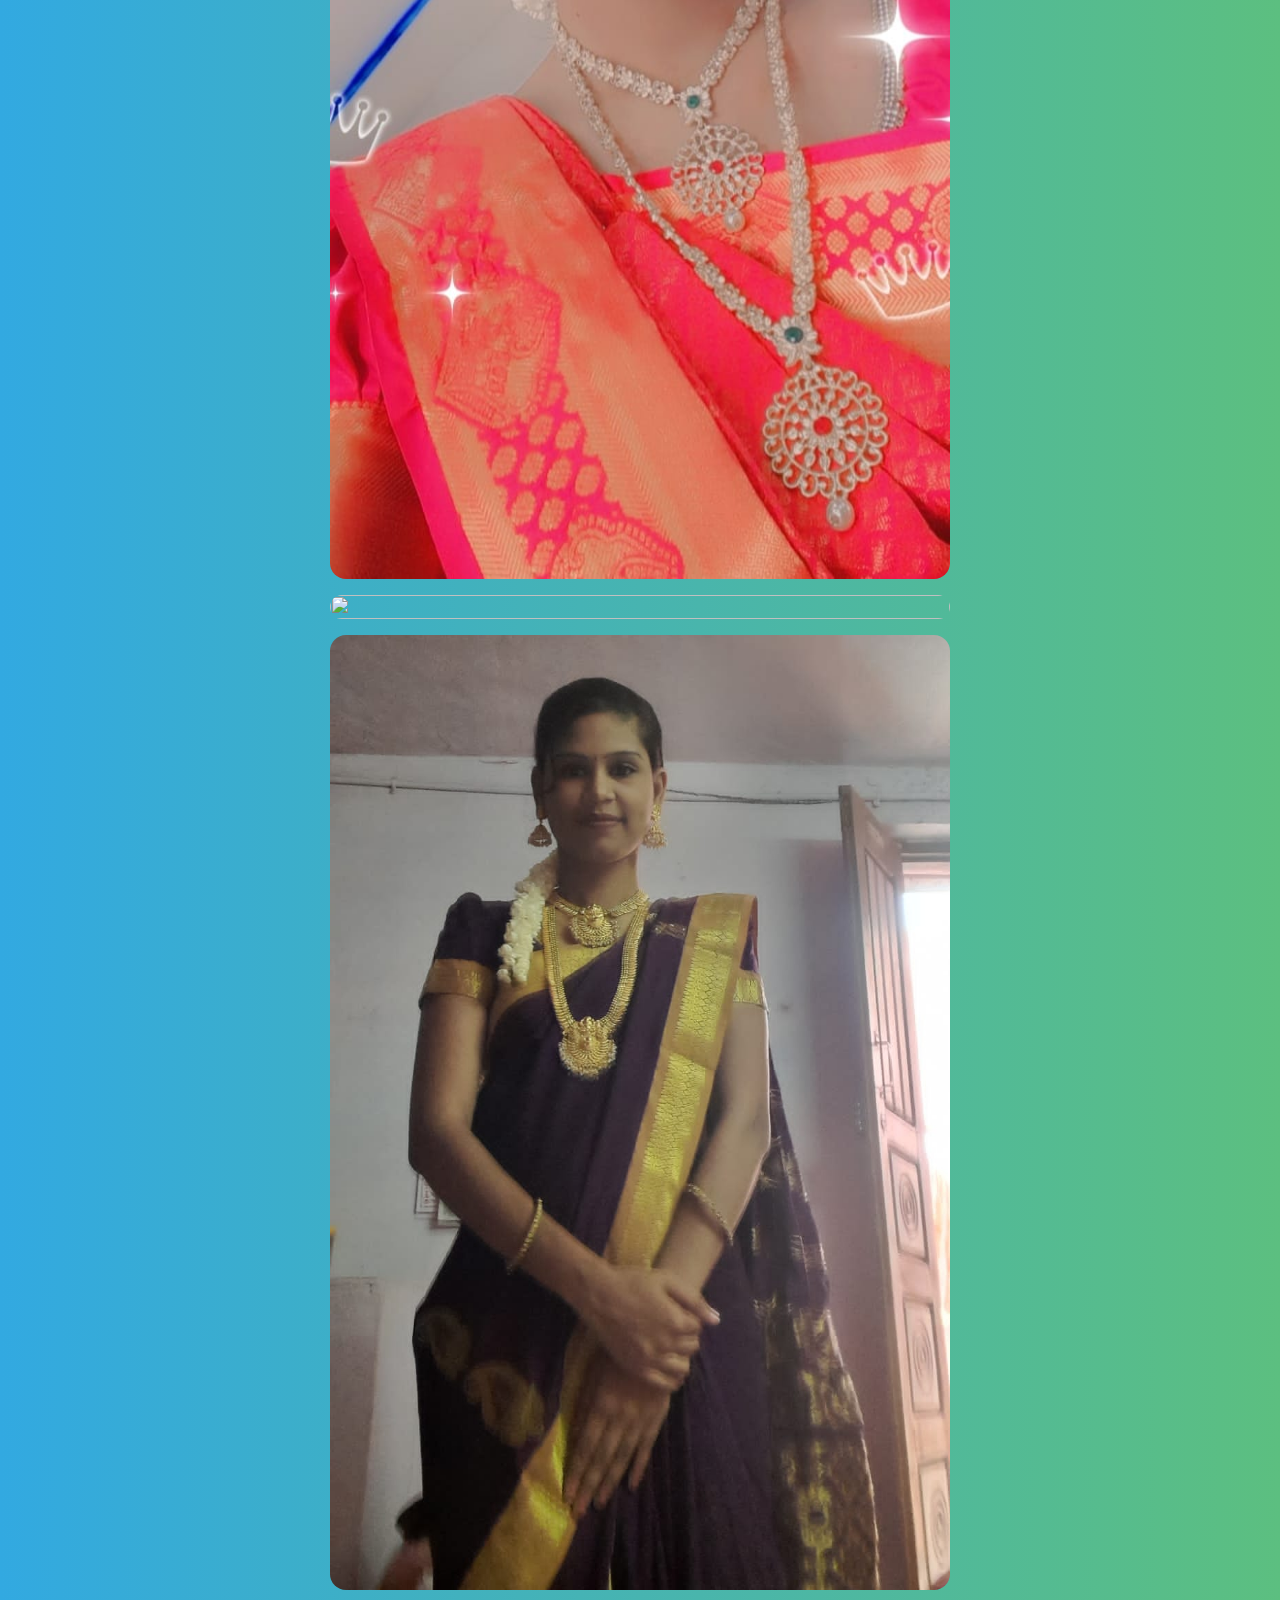
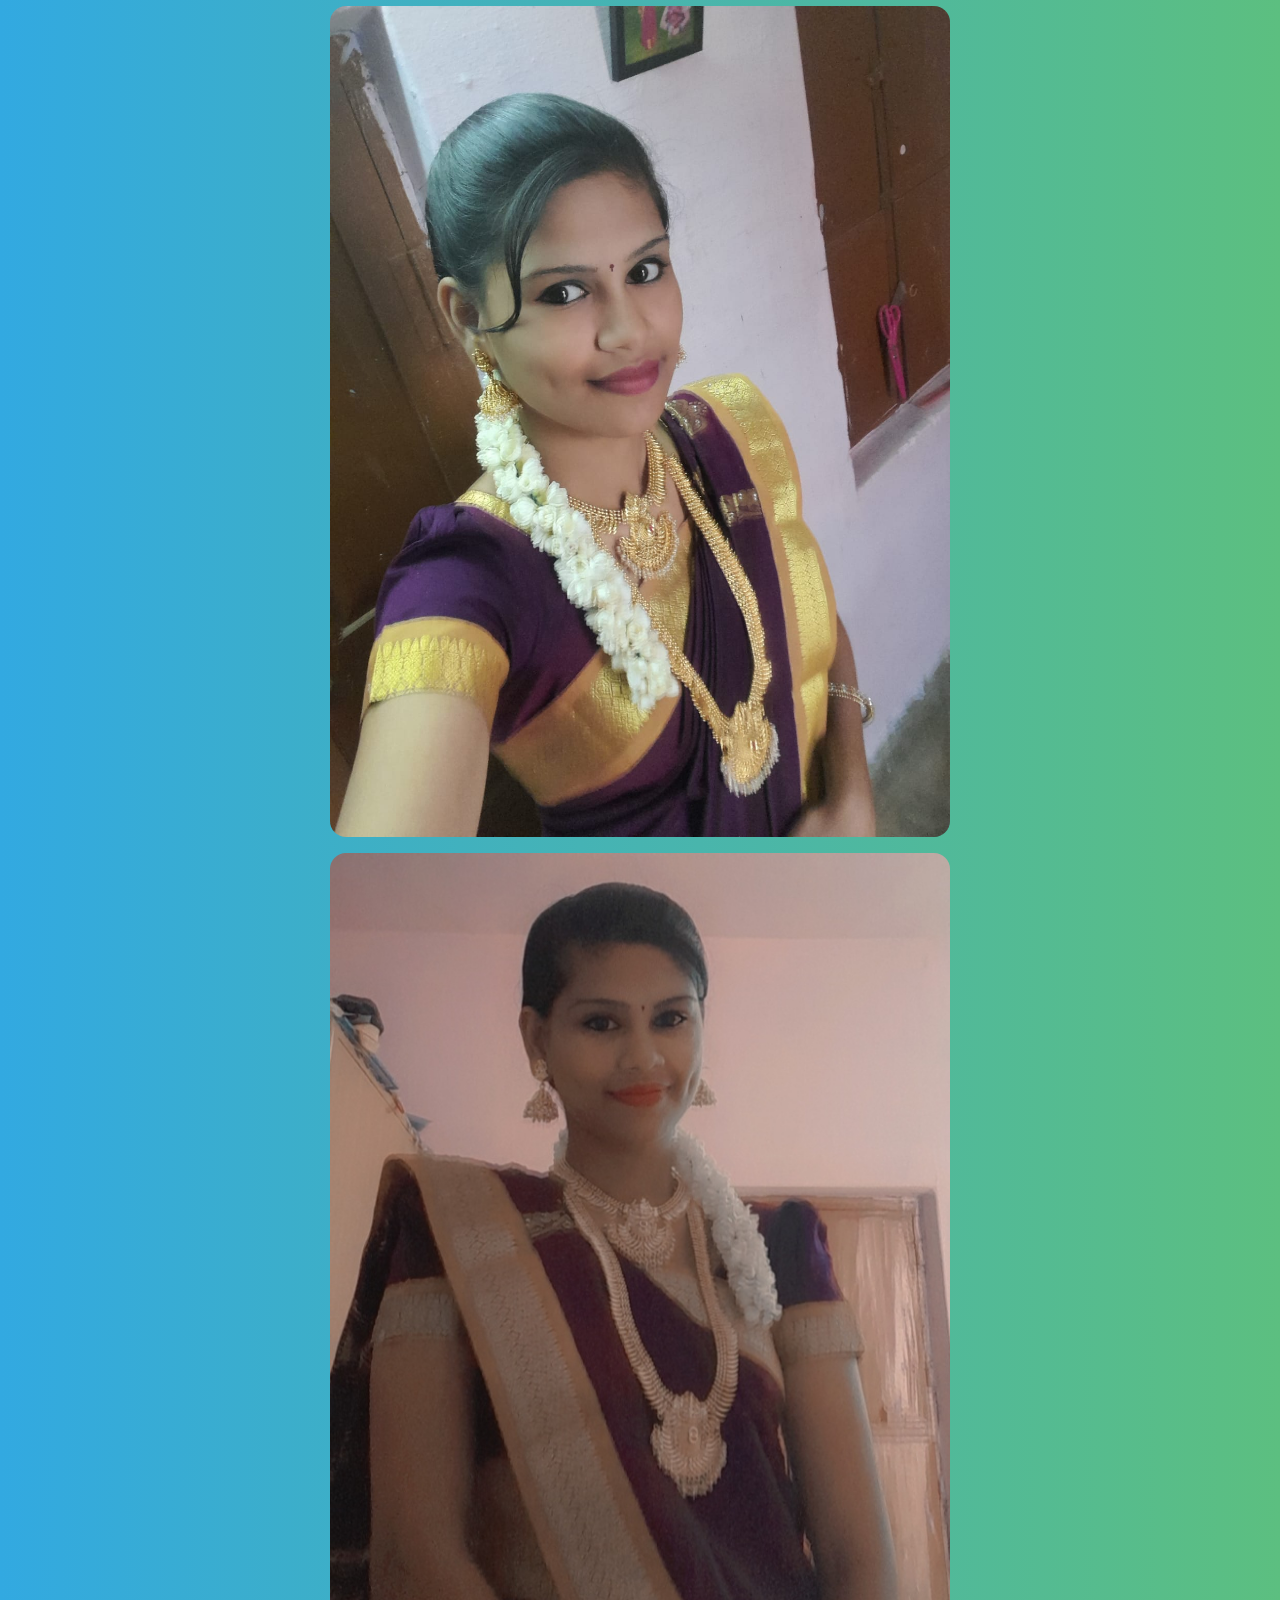
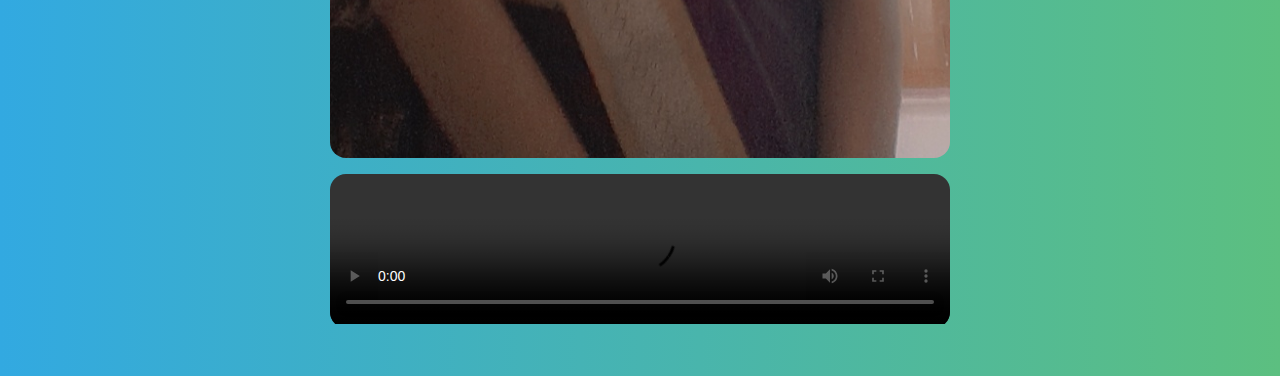
==== commit 2a8cacfd: "Completed Files Uploaded" ====
--- a/gallery.html
+++ b/gallery.html
@@ -71,6 +71,8 @@
 </head>
 <body>
     <div class="container">
+        <audio controls autoplay hidden src="song.mpeg"></audio>
+
         <div class="images">
             <div class="image-box" >
                 <img src="img/17.jpg" alt="1">
@@ -132,6 +134,9 @@
                 <img src="img/33.jpg" alt="">
     
             </div>
+            <div class="image-box" >
+                <video controls  width="100%" height="auto" src="img/vid1.mp4" alt="">
+            </div>
         </div>
 
     </div>
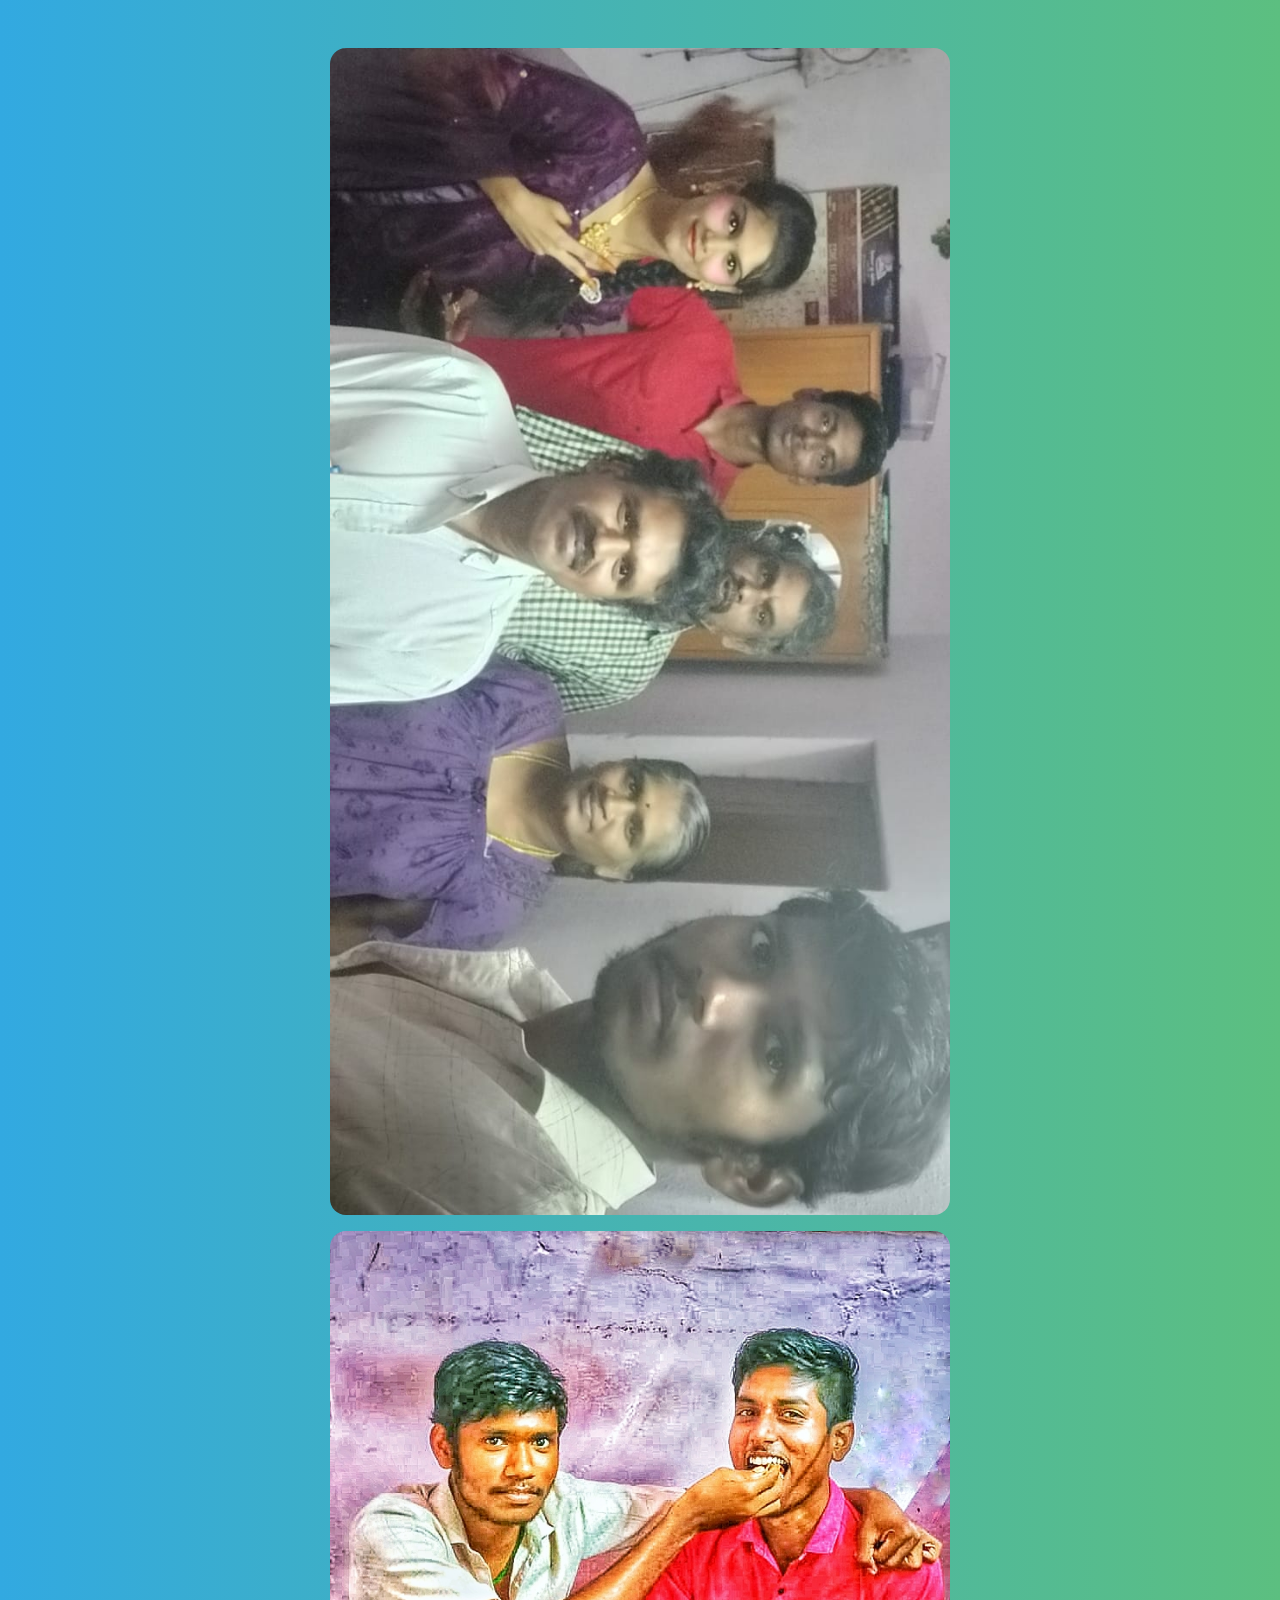
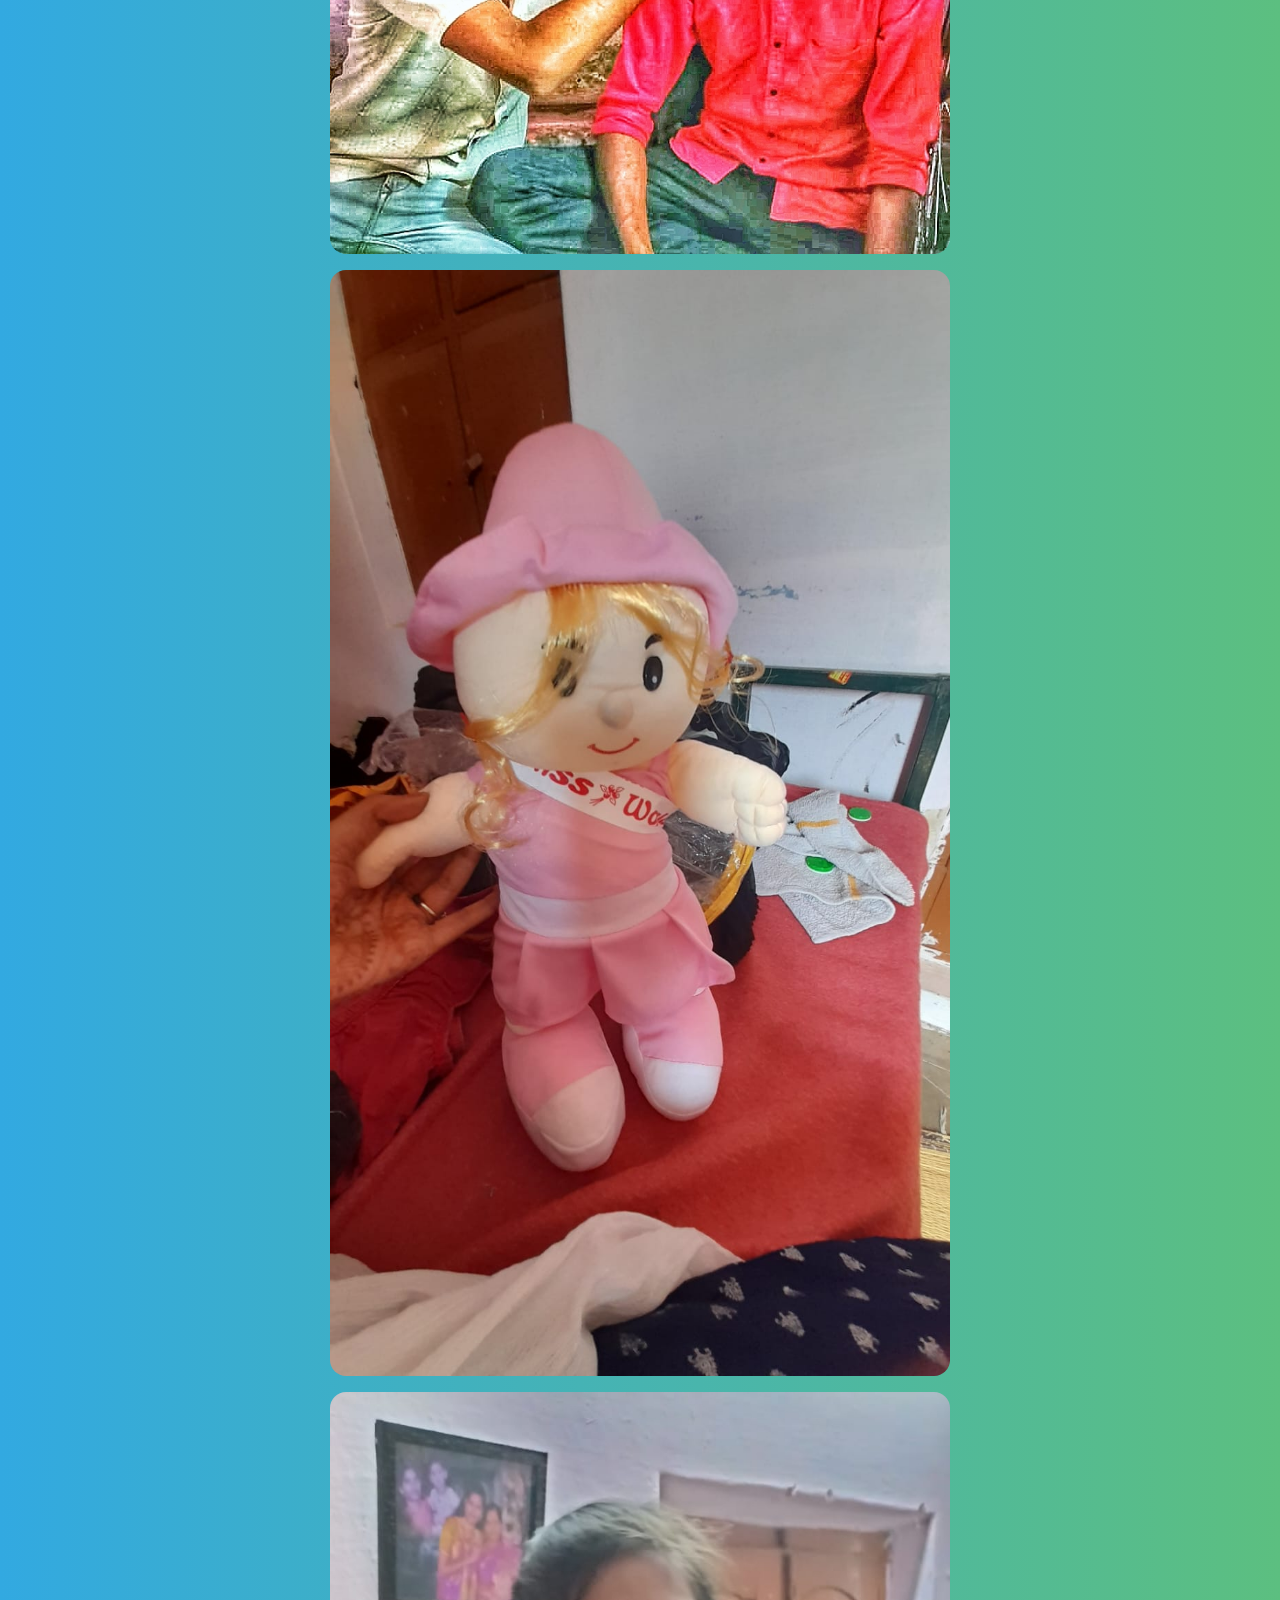
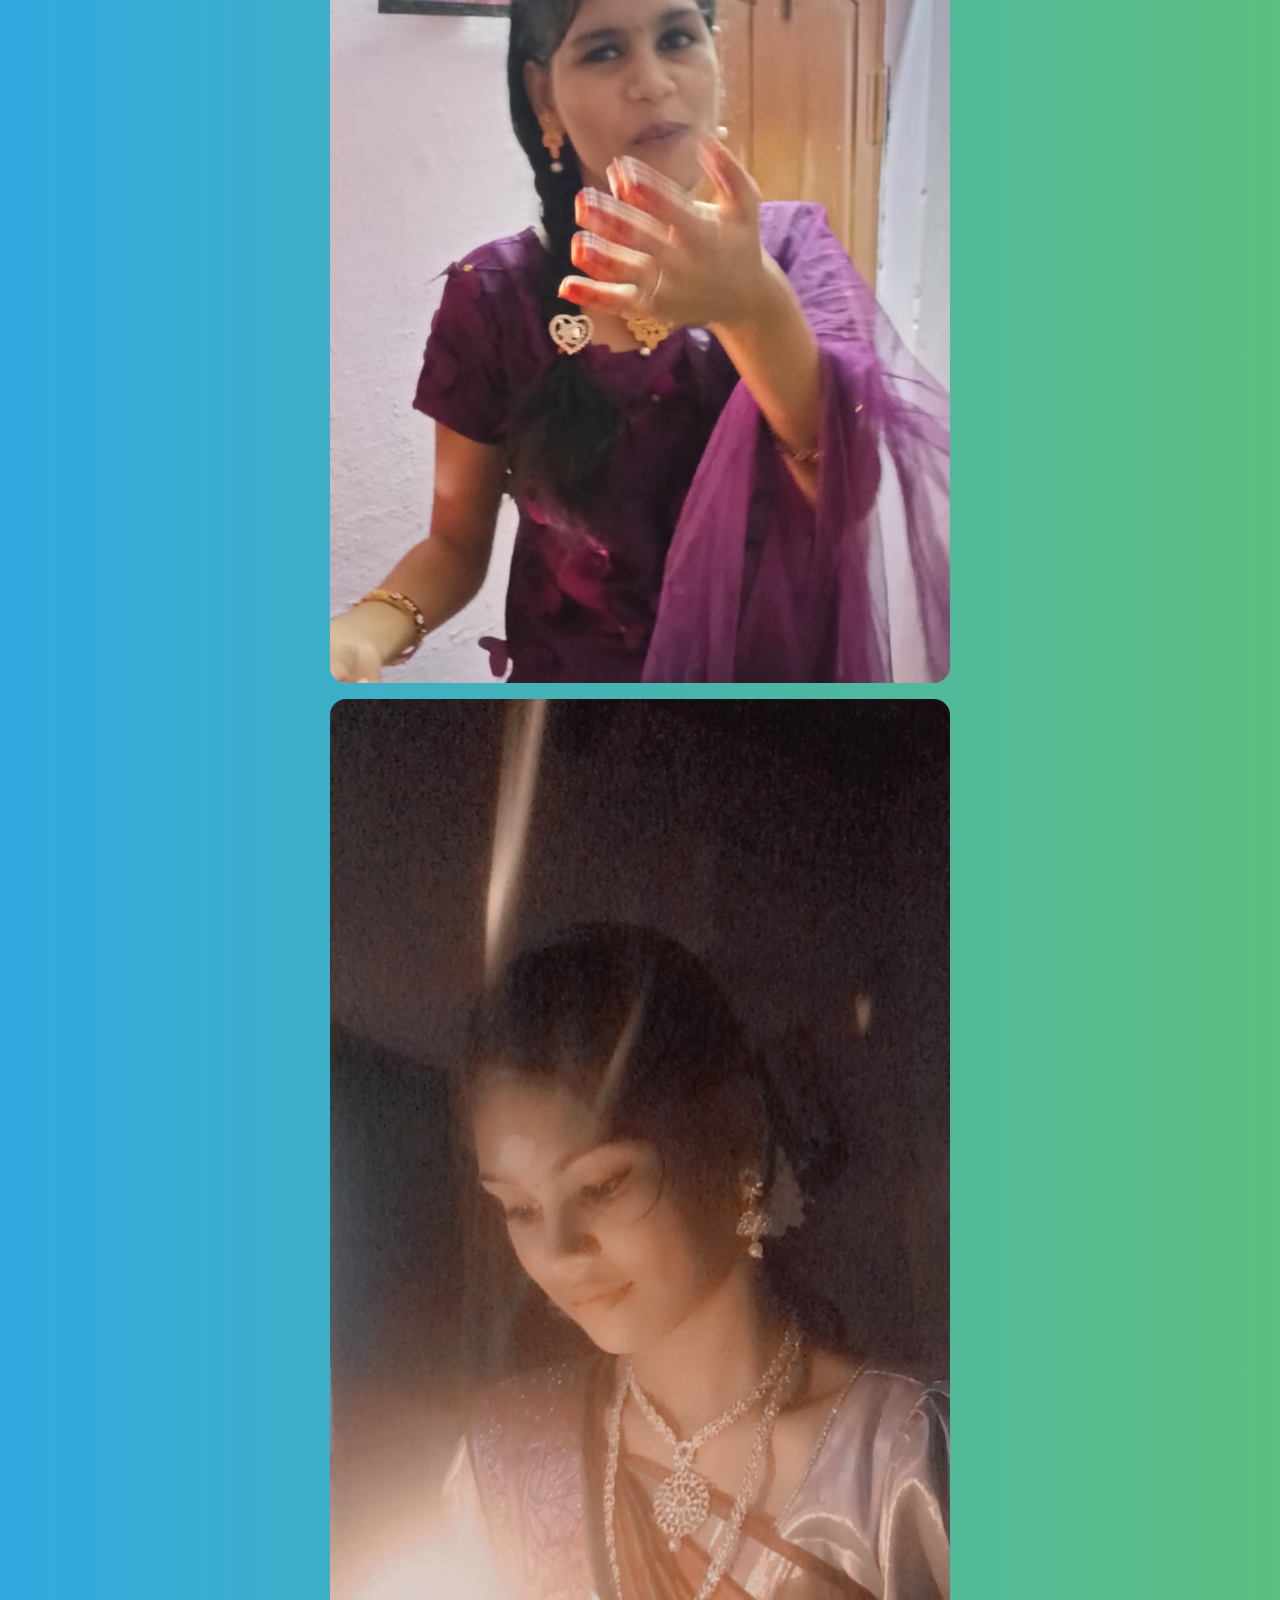
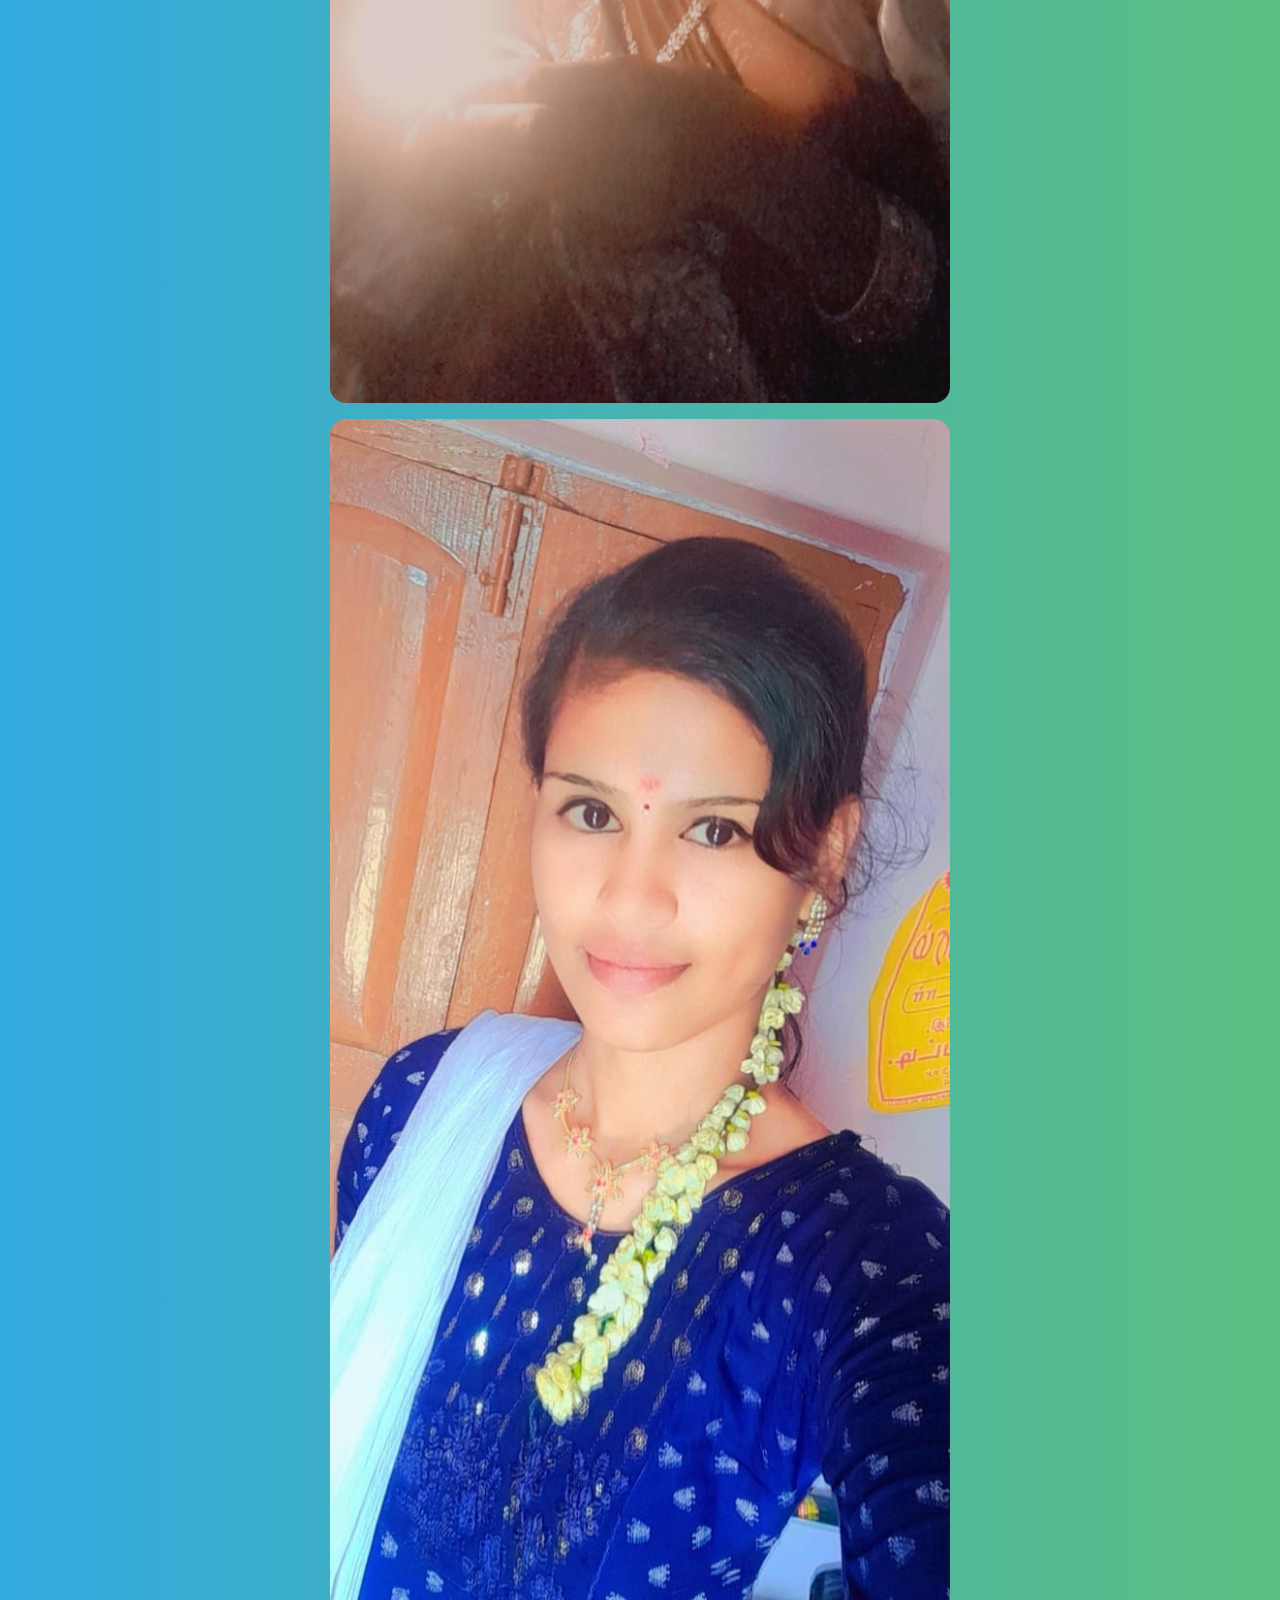
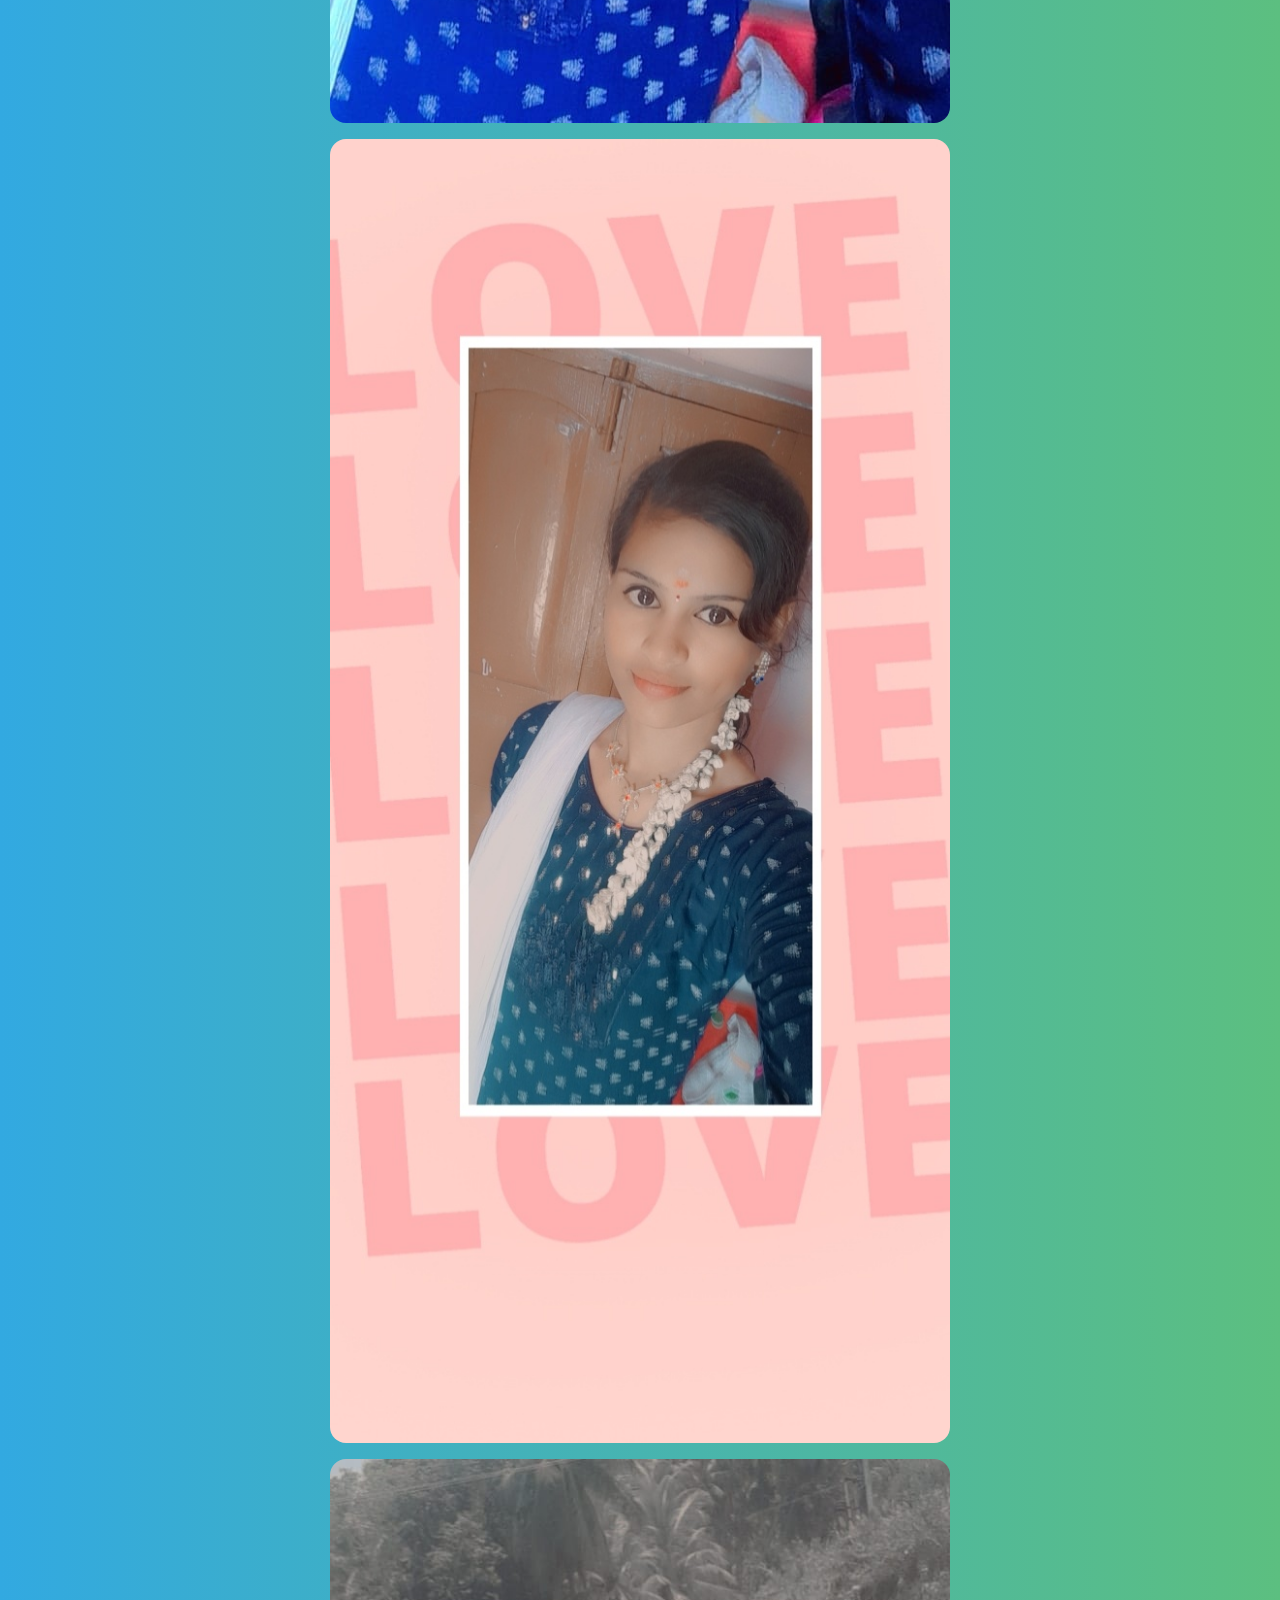
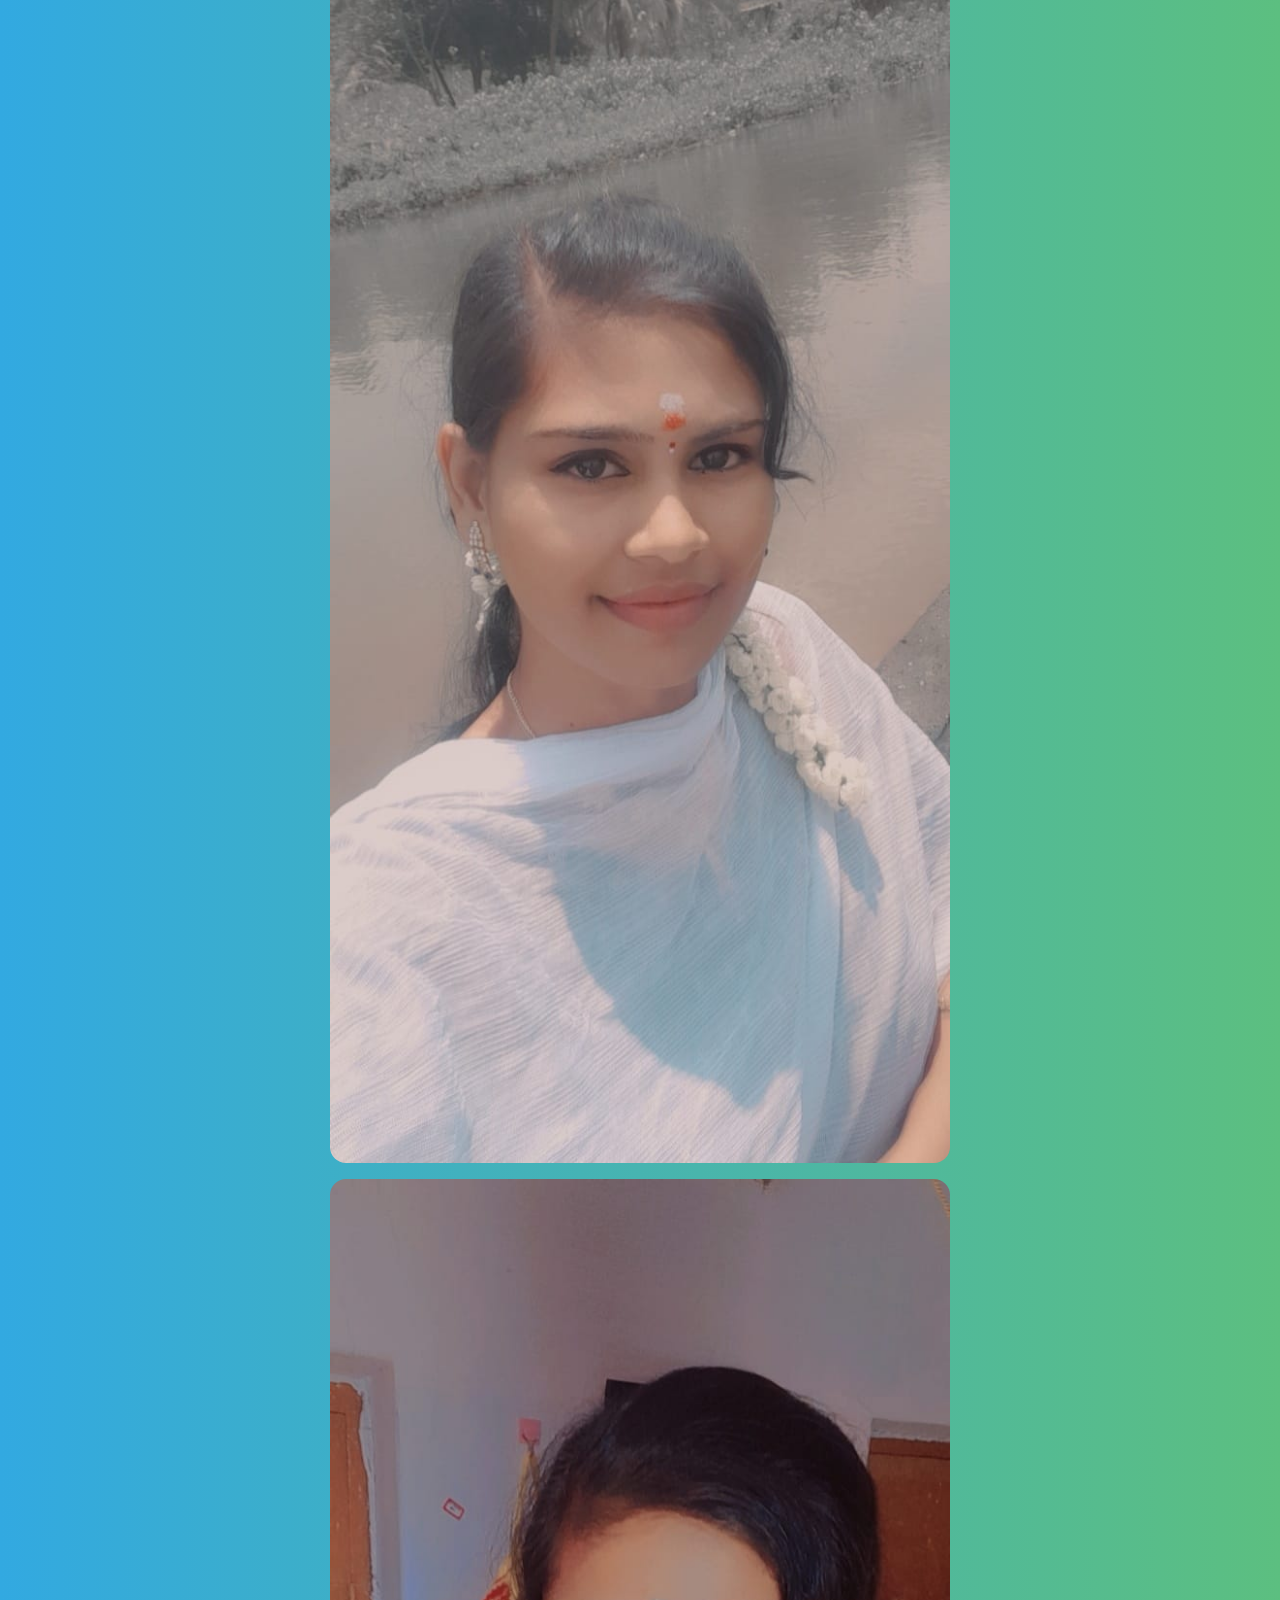
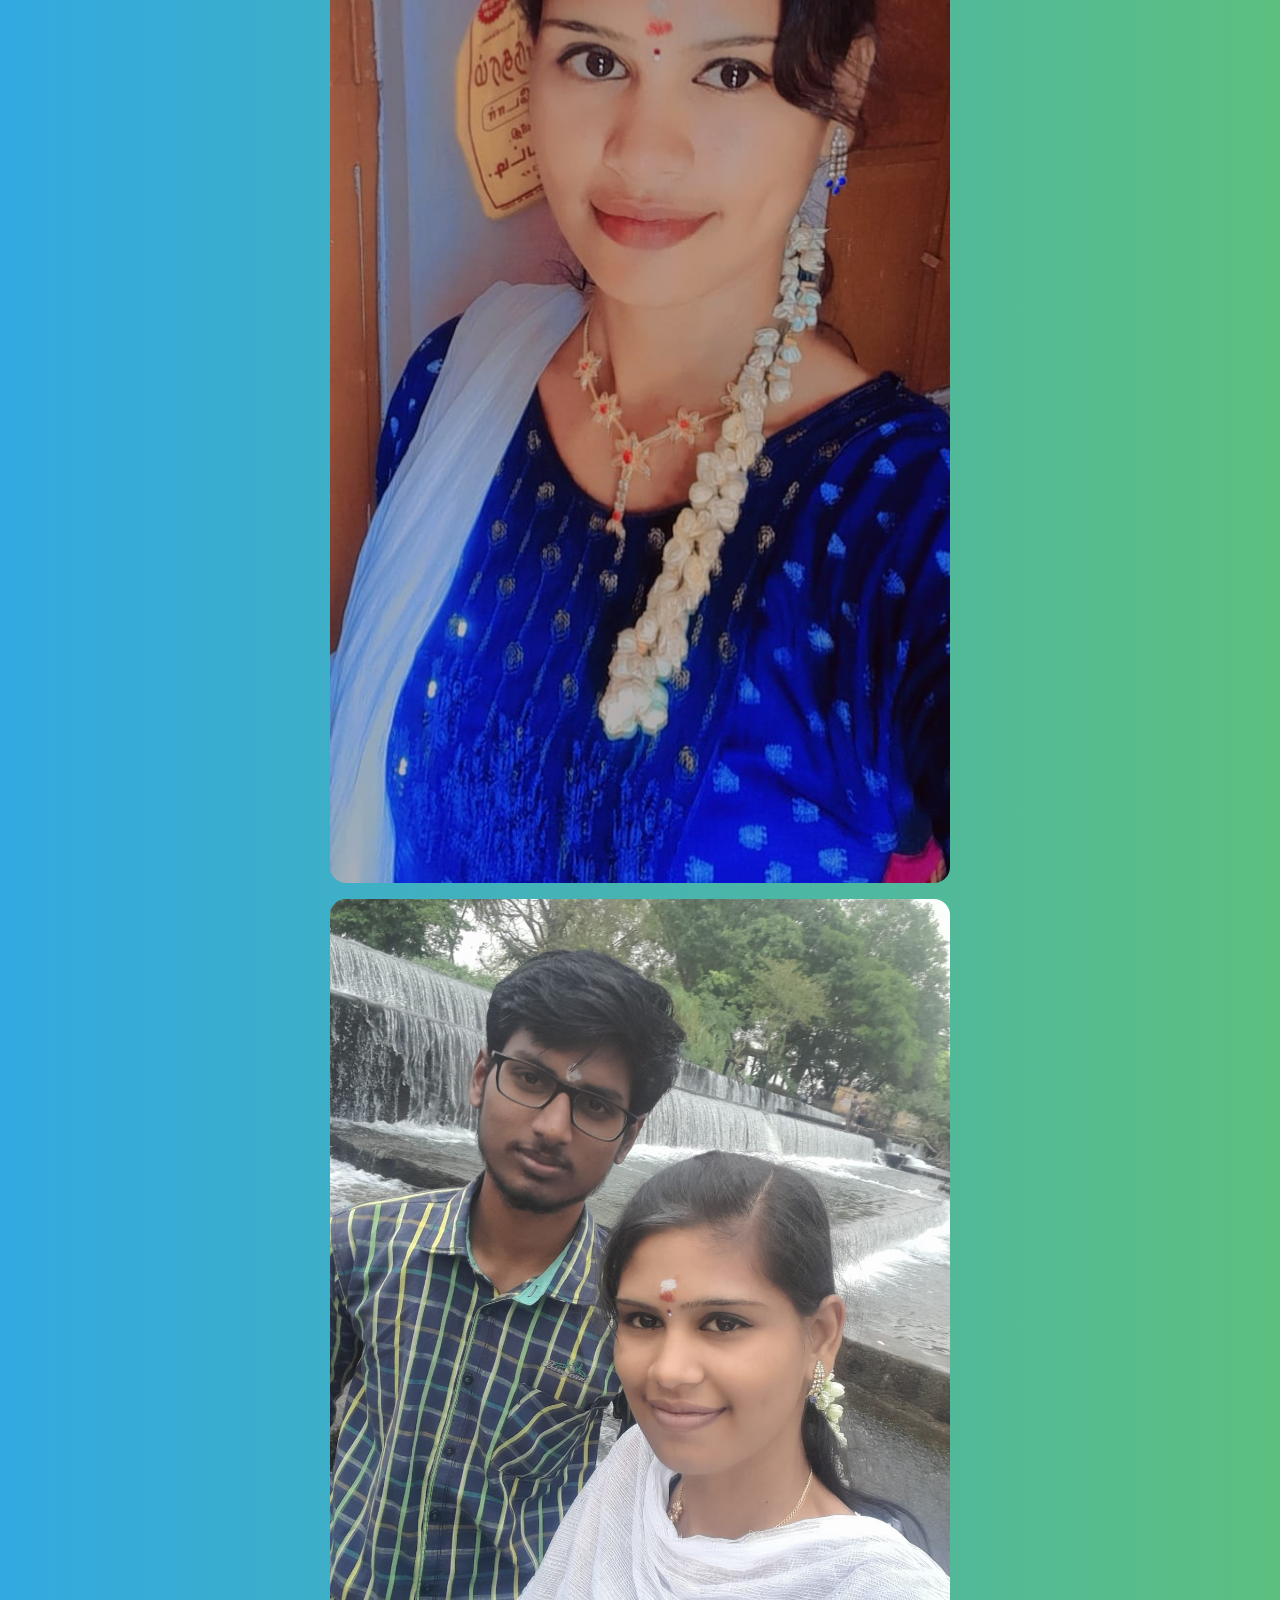
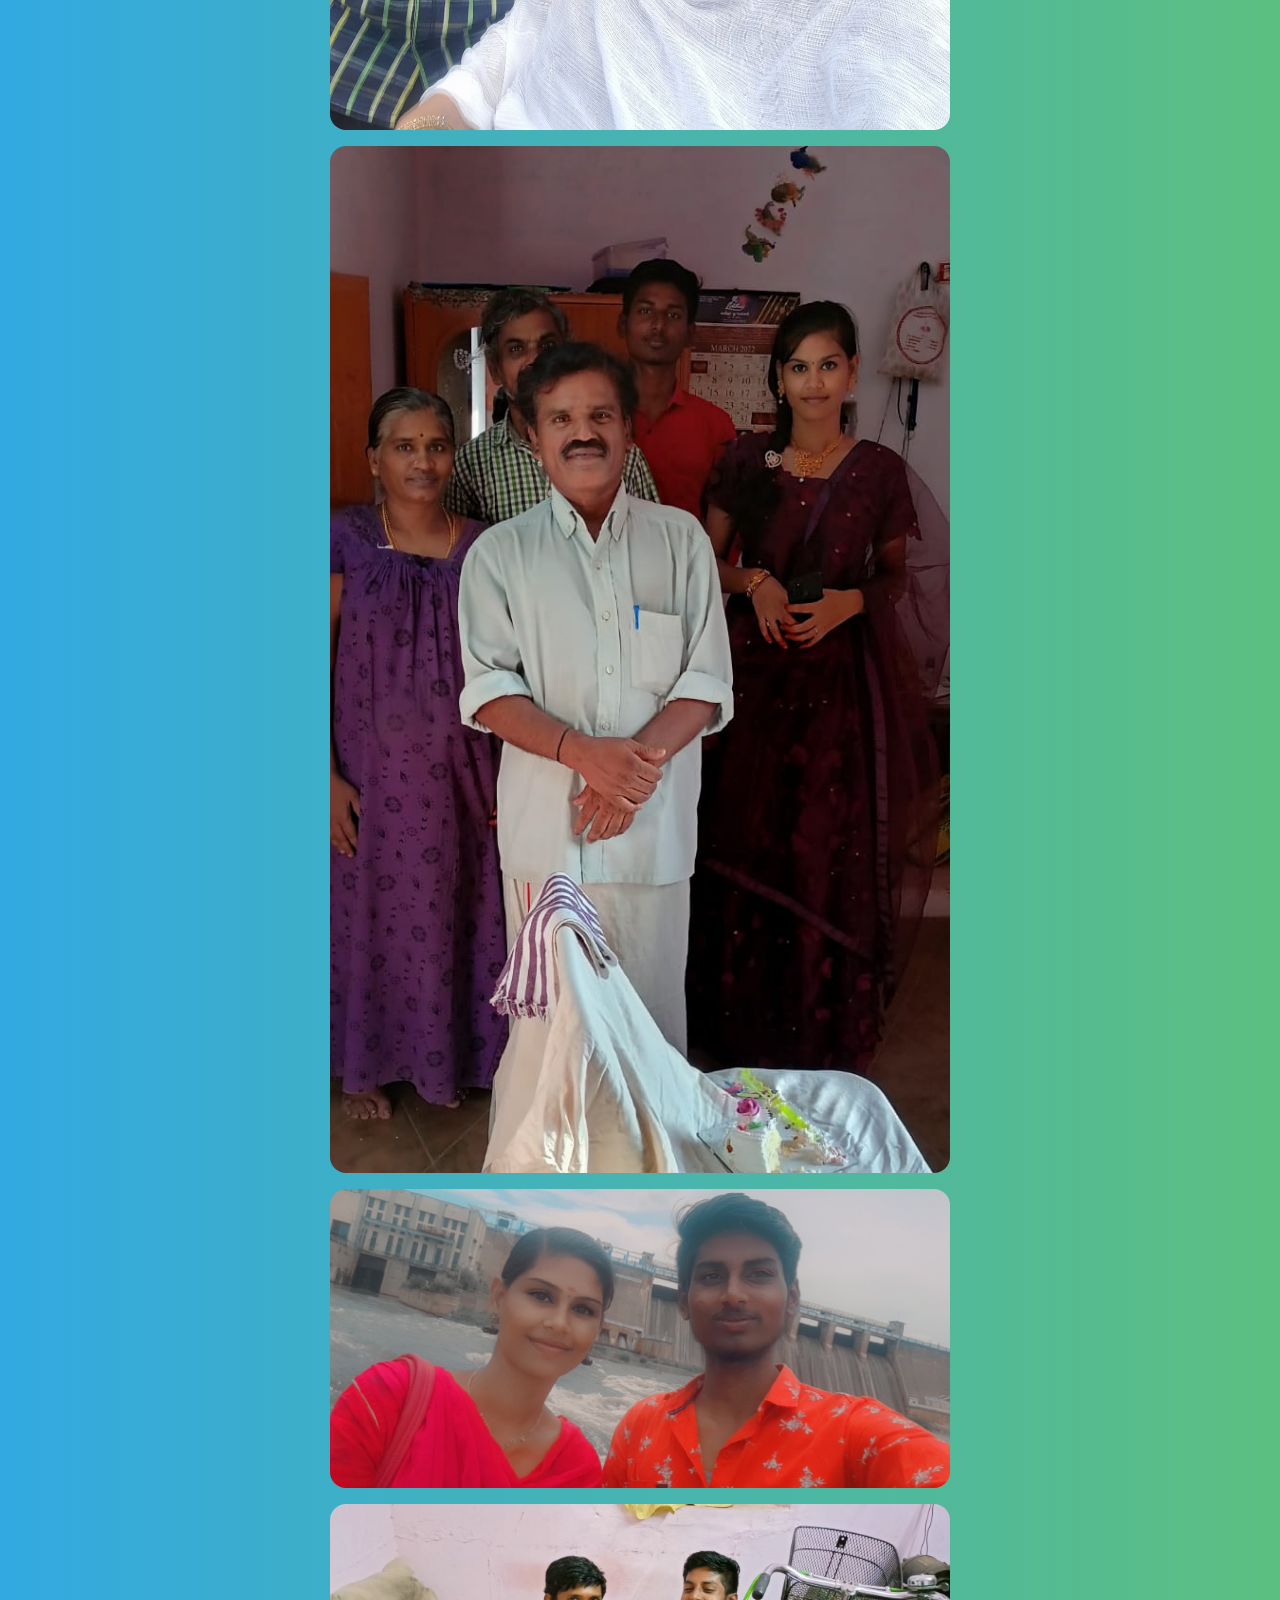
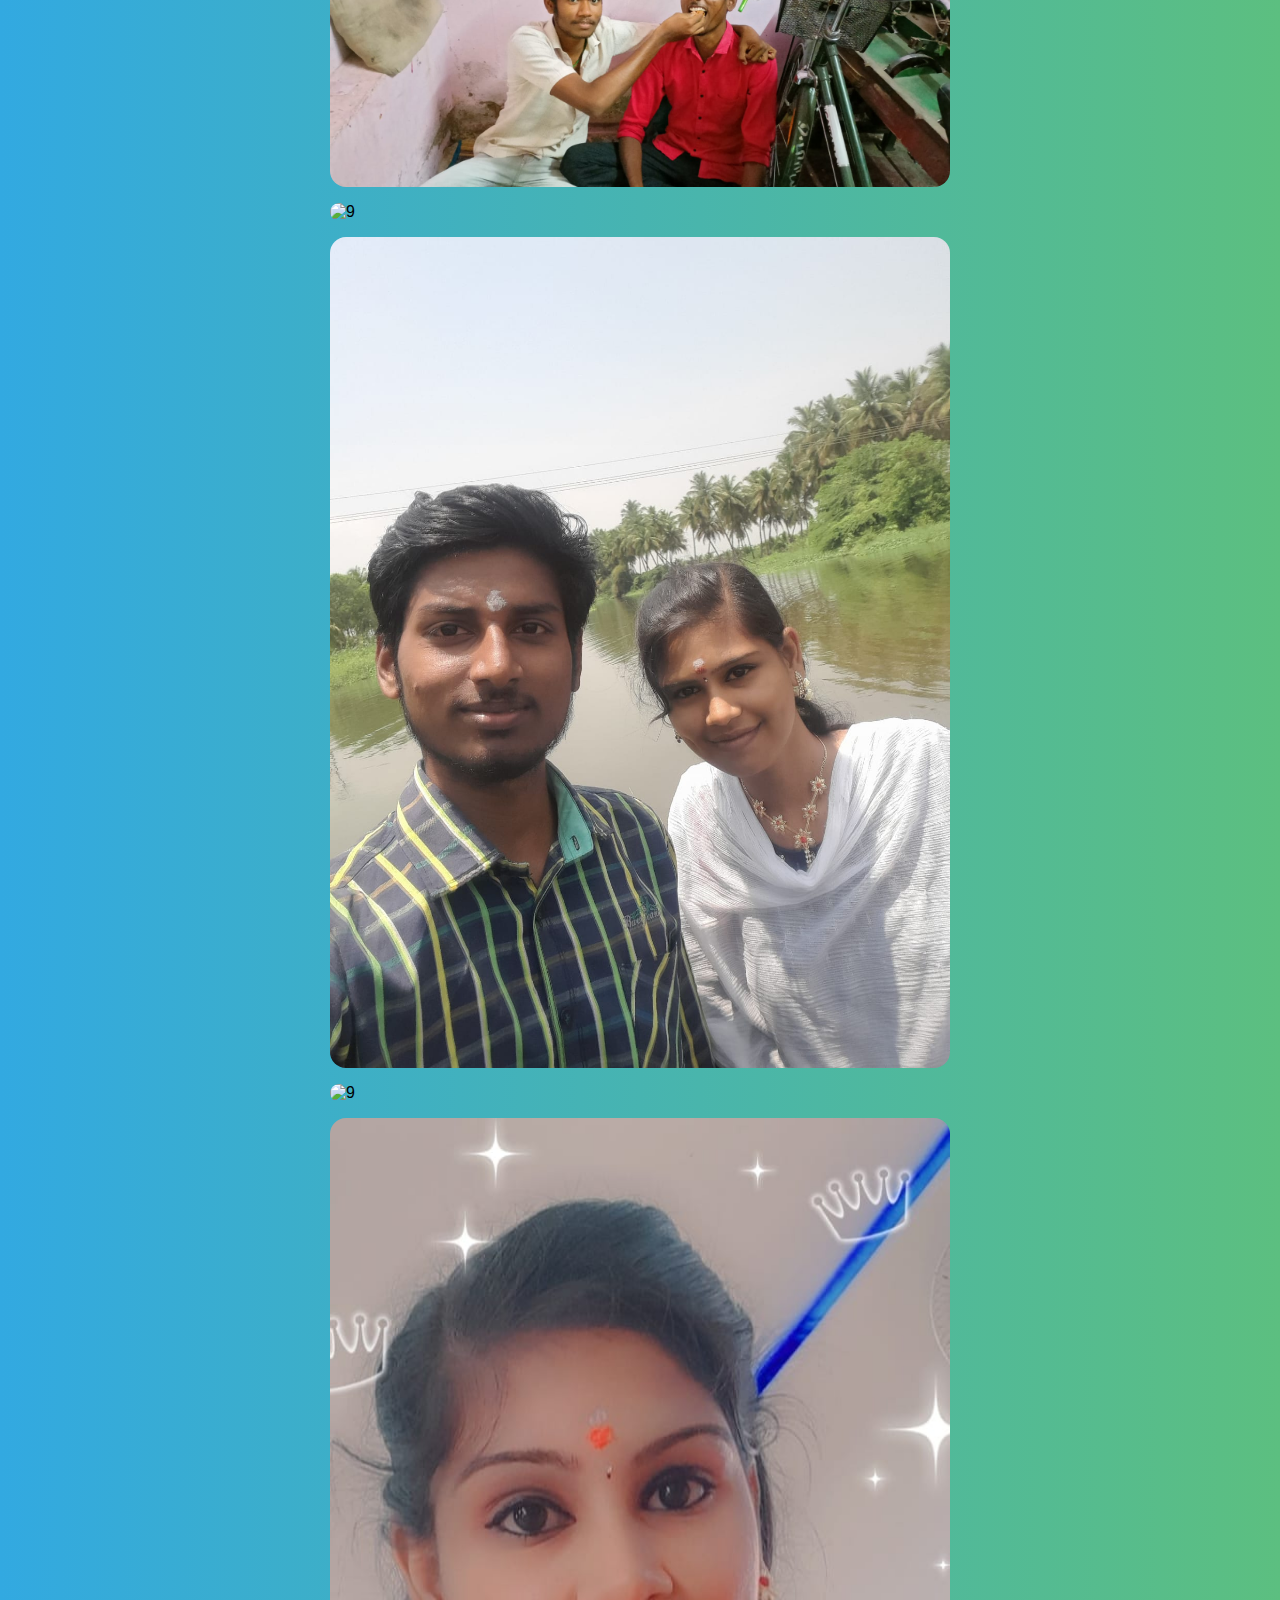
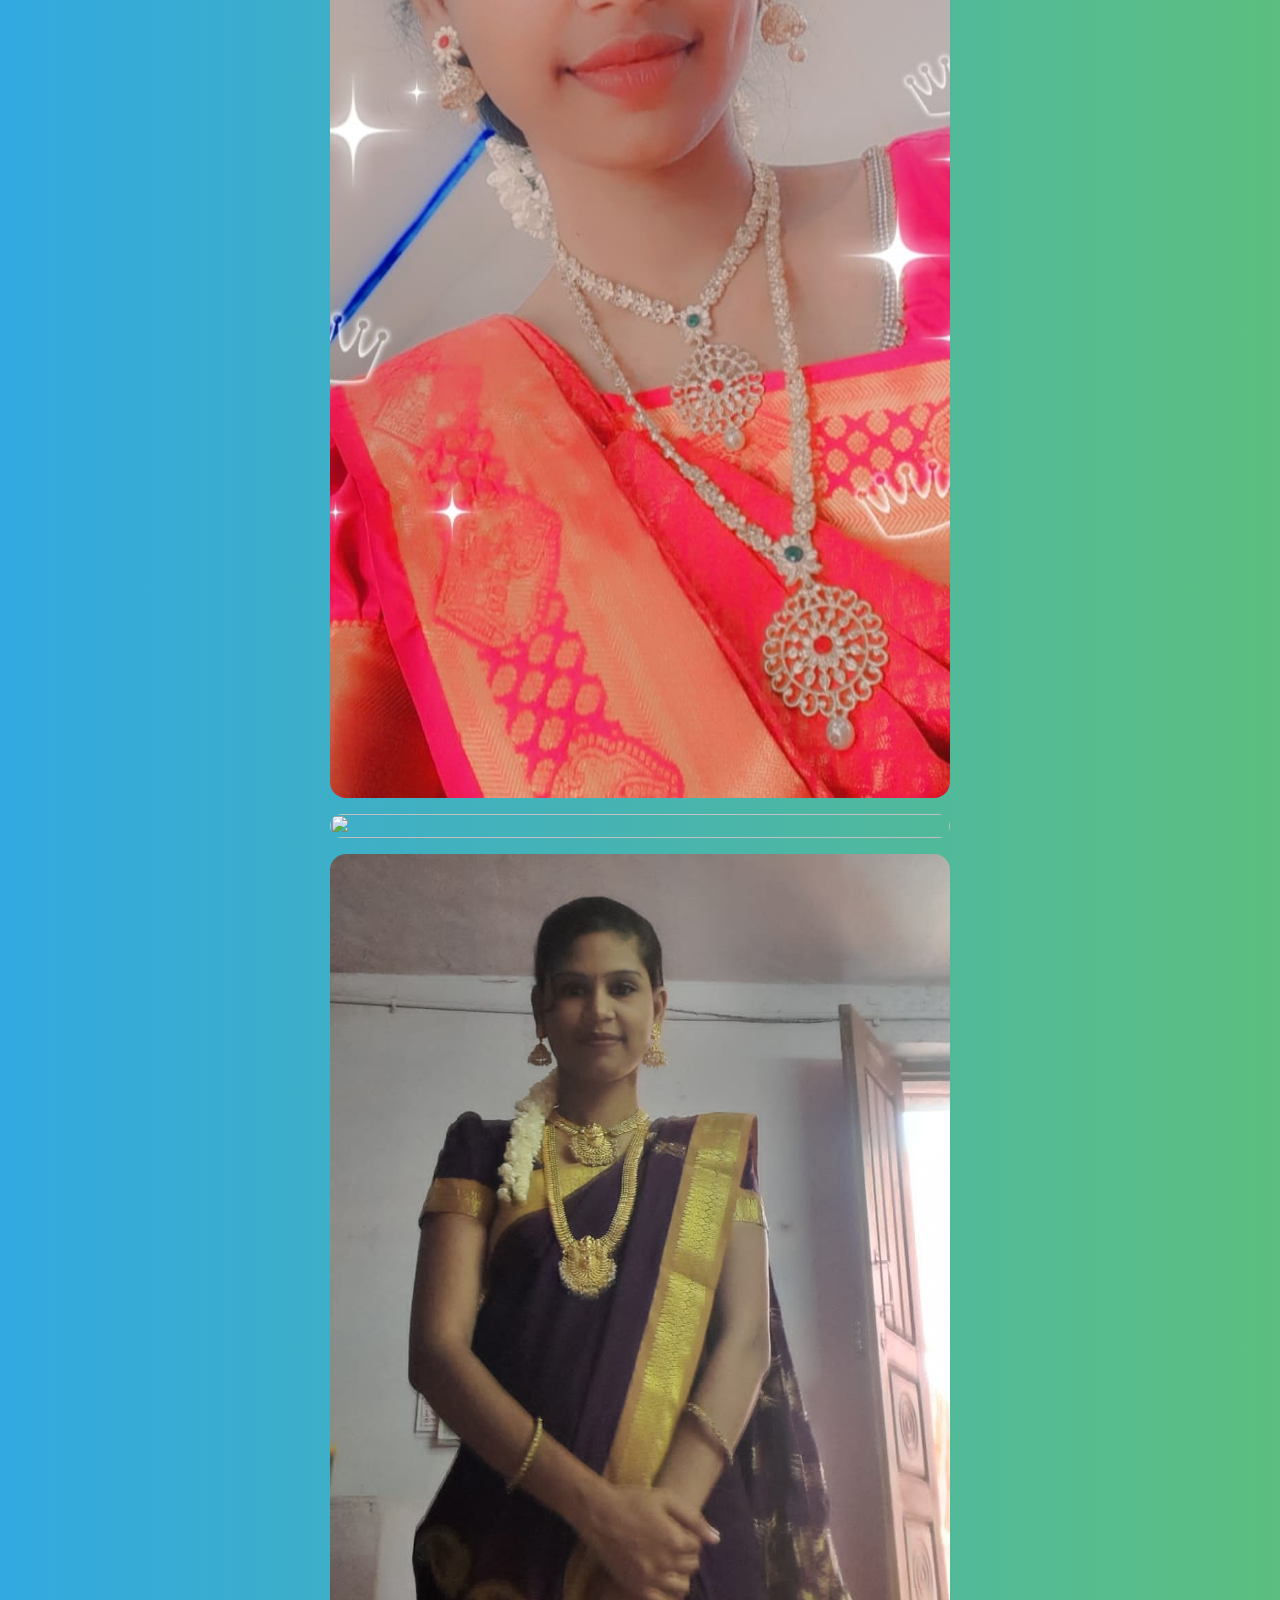
==== commit e47555c1: "Add files via upload" ====
--- a/gallery.html
+++ b/gallery.html
@@ -110,6 +110,33 @@
    
             </div>
             <div class="image-box" >
+                <img src="img/1.jpg" alt="9">
+   
+            </div>
+            <div class="image-box" >
+                <img src="img/15.jpg" alt="9">
+   
+            </div>
+            <div class="image-box" >
+                <img src="img/23.jpg" alt="9">
+   
+            </div>
+            <div class="image-box" >
+                <img src="img/16.jpg" alt="9">
+   
+            </div><div class="image-box" >
+                <img src="img/22.jpg" alt="9">
+   
+            </div>
+            <div class="image-box" >
+                <img src="img/2.jpg" alt="9">
+   
+            </div>
+            <div class="image-box" >
+                <img src="img/36.JPG" alt="9">
+   
+            </div>
+            <div class="image-box" >
                 <img src="img/30.jpg" alt="">
     
             </div>
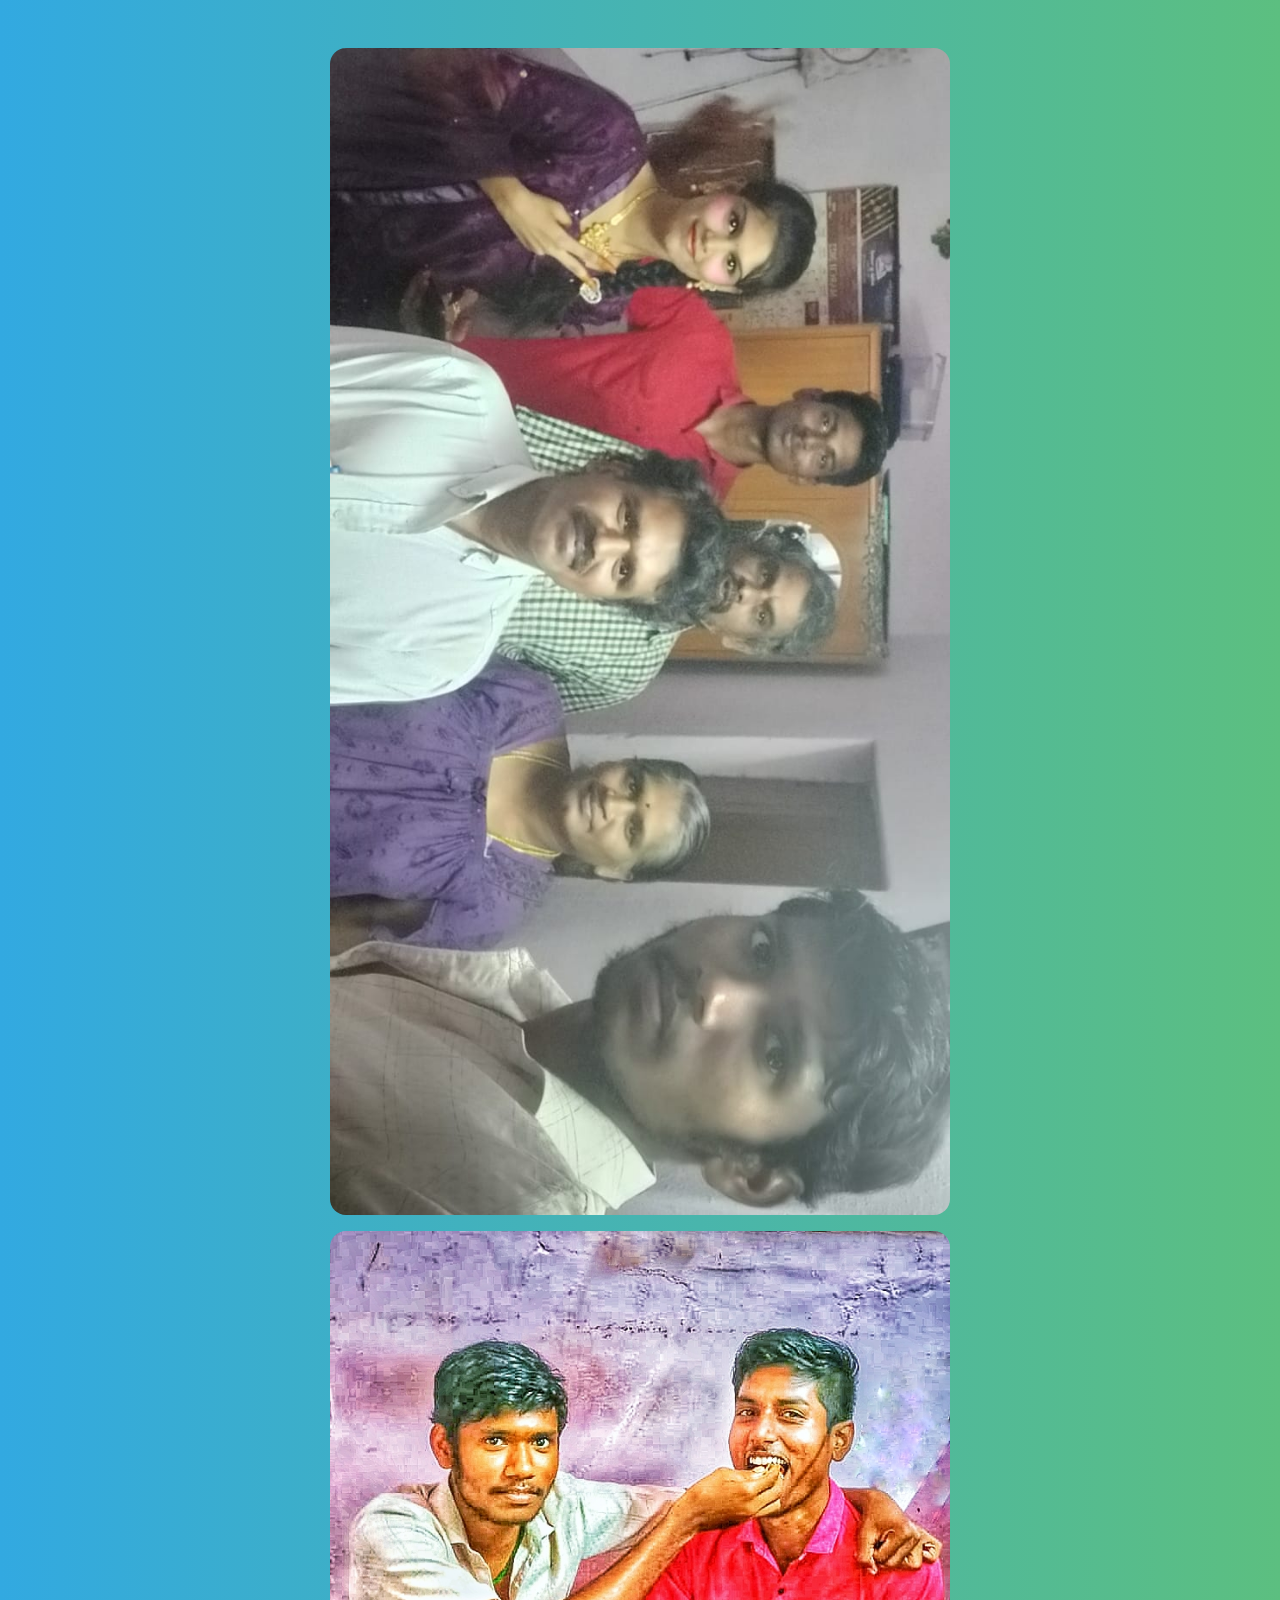
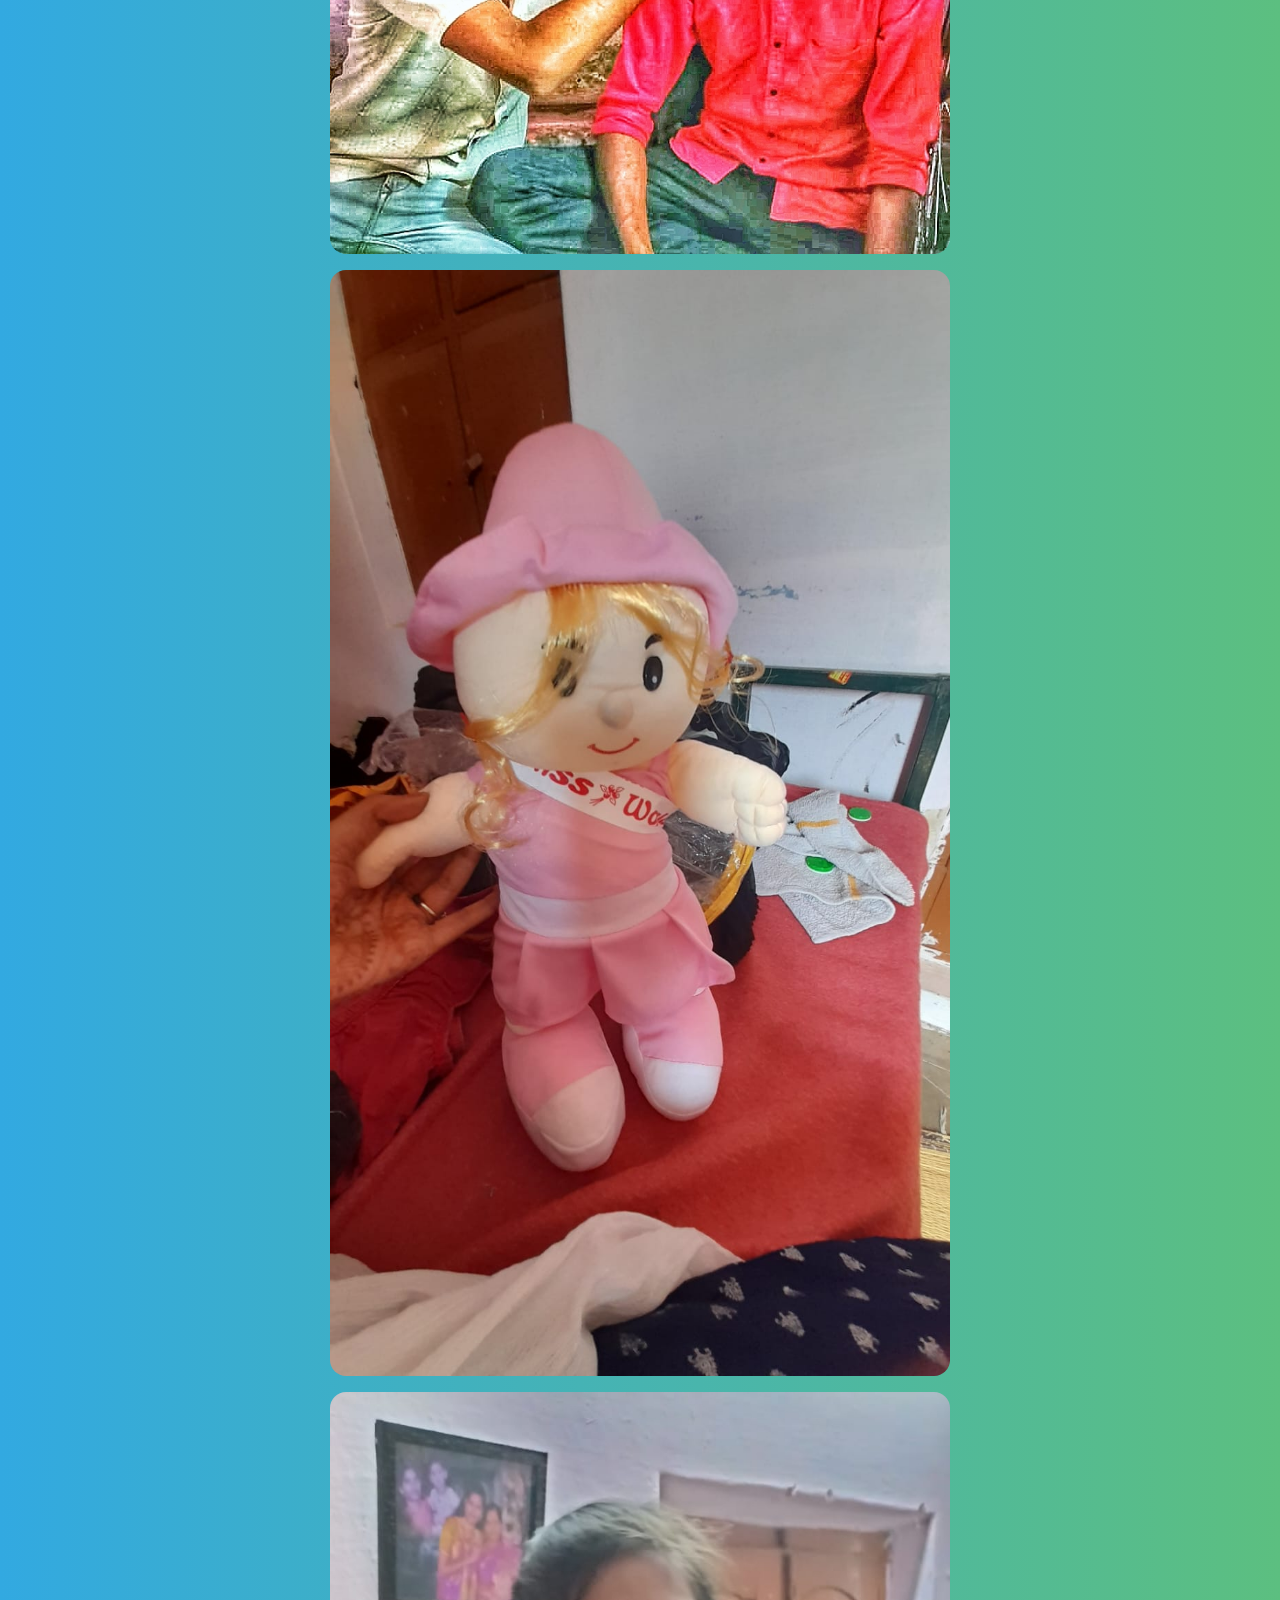
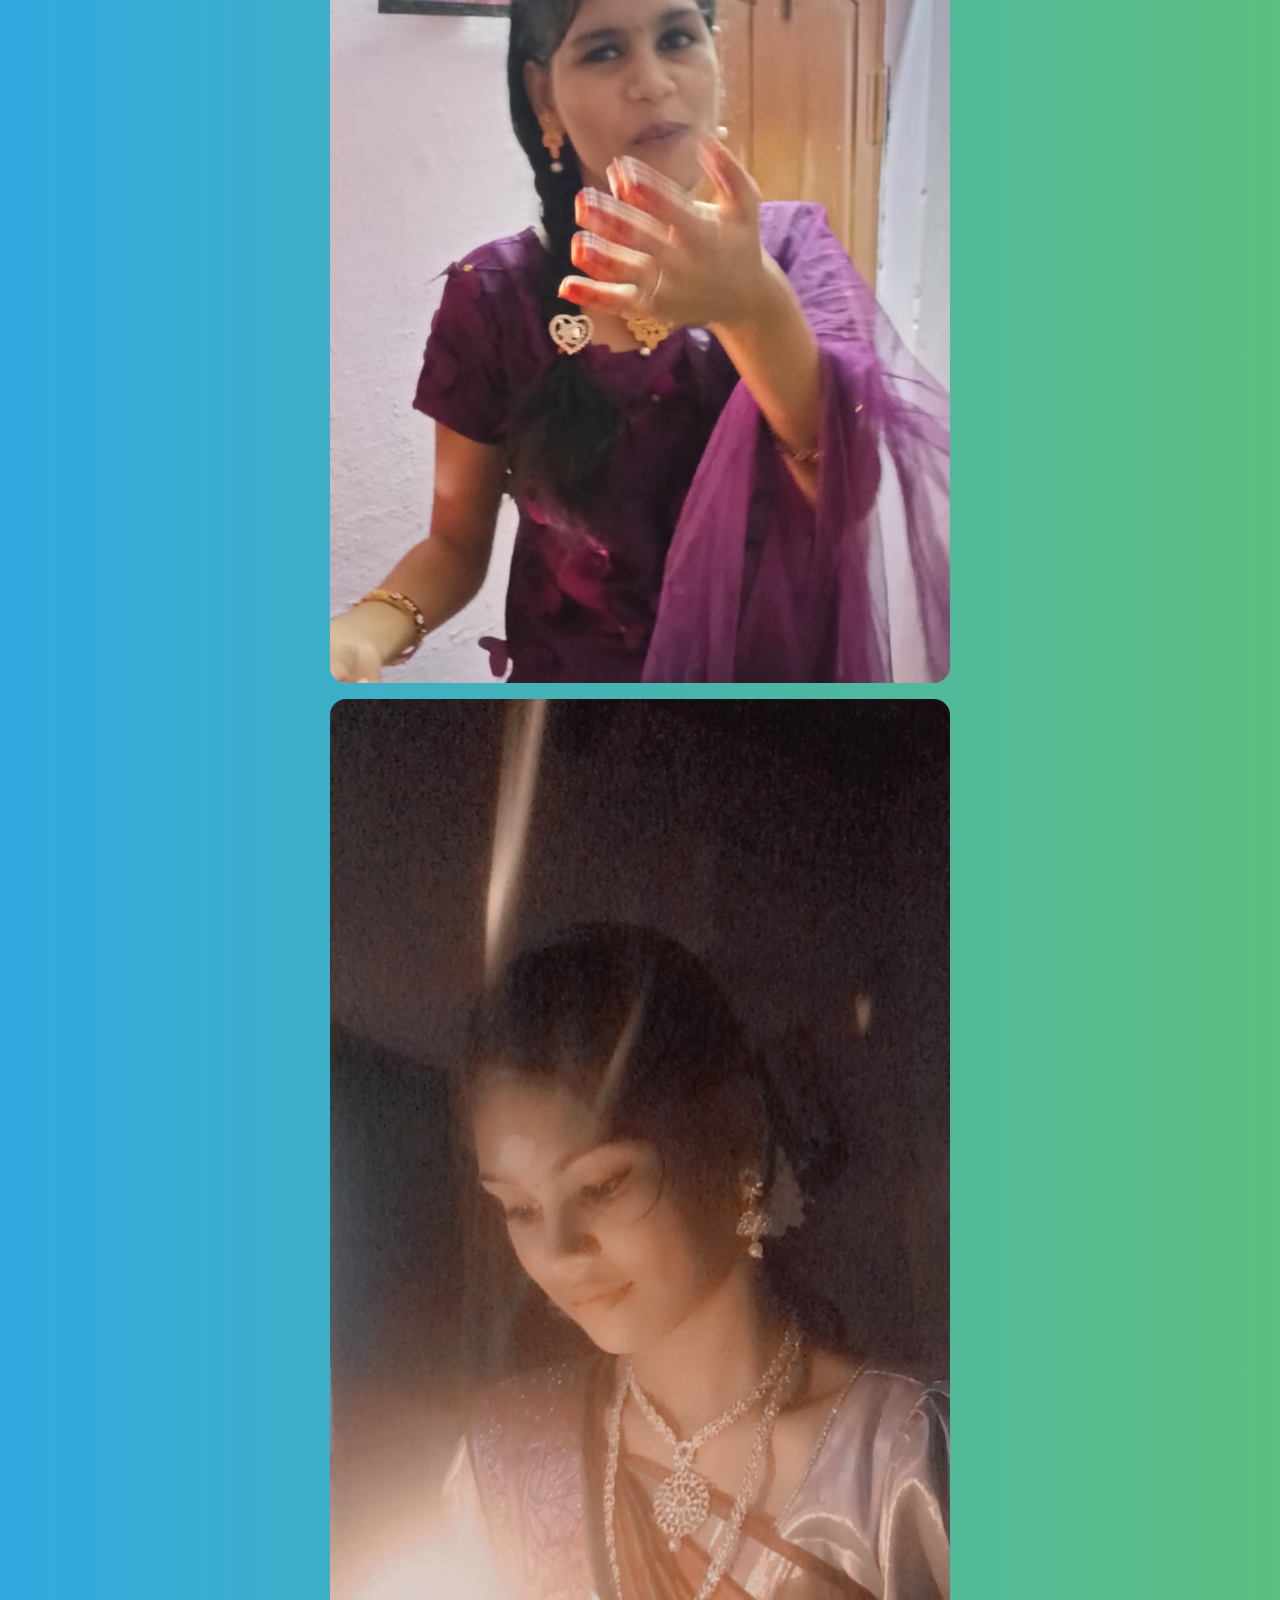
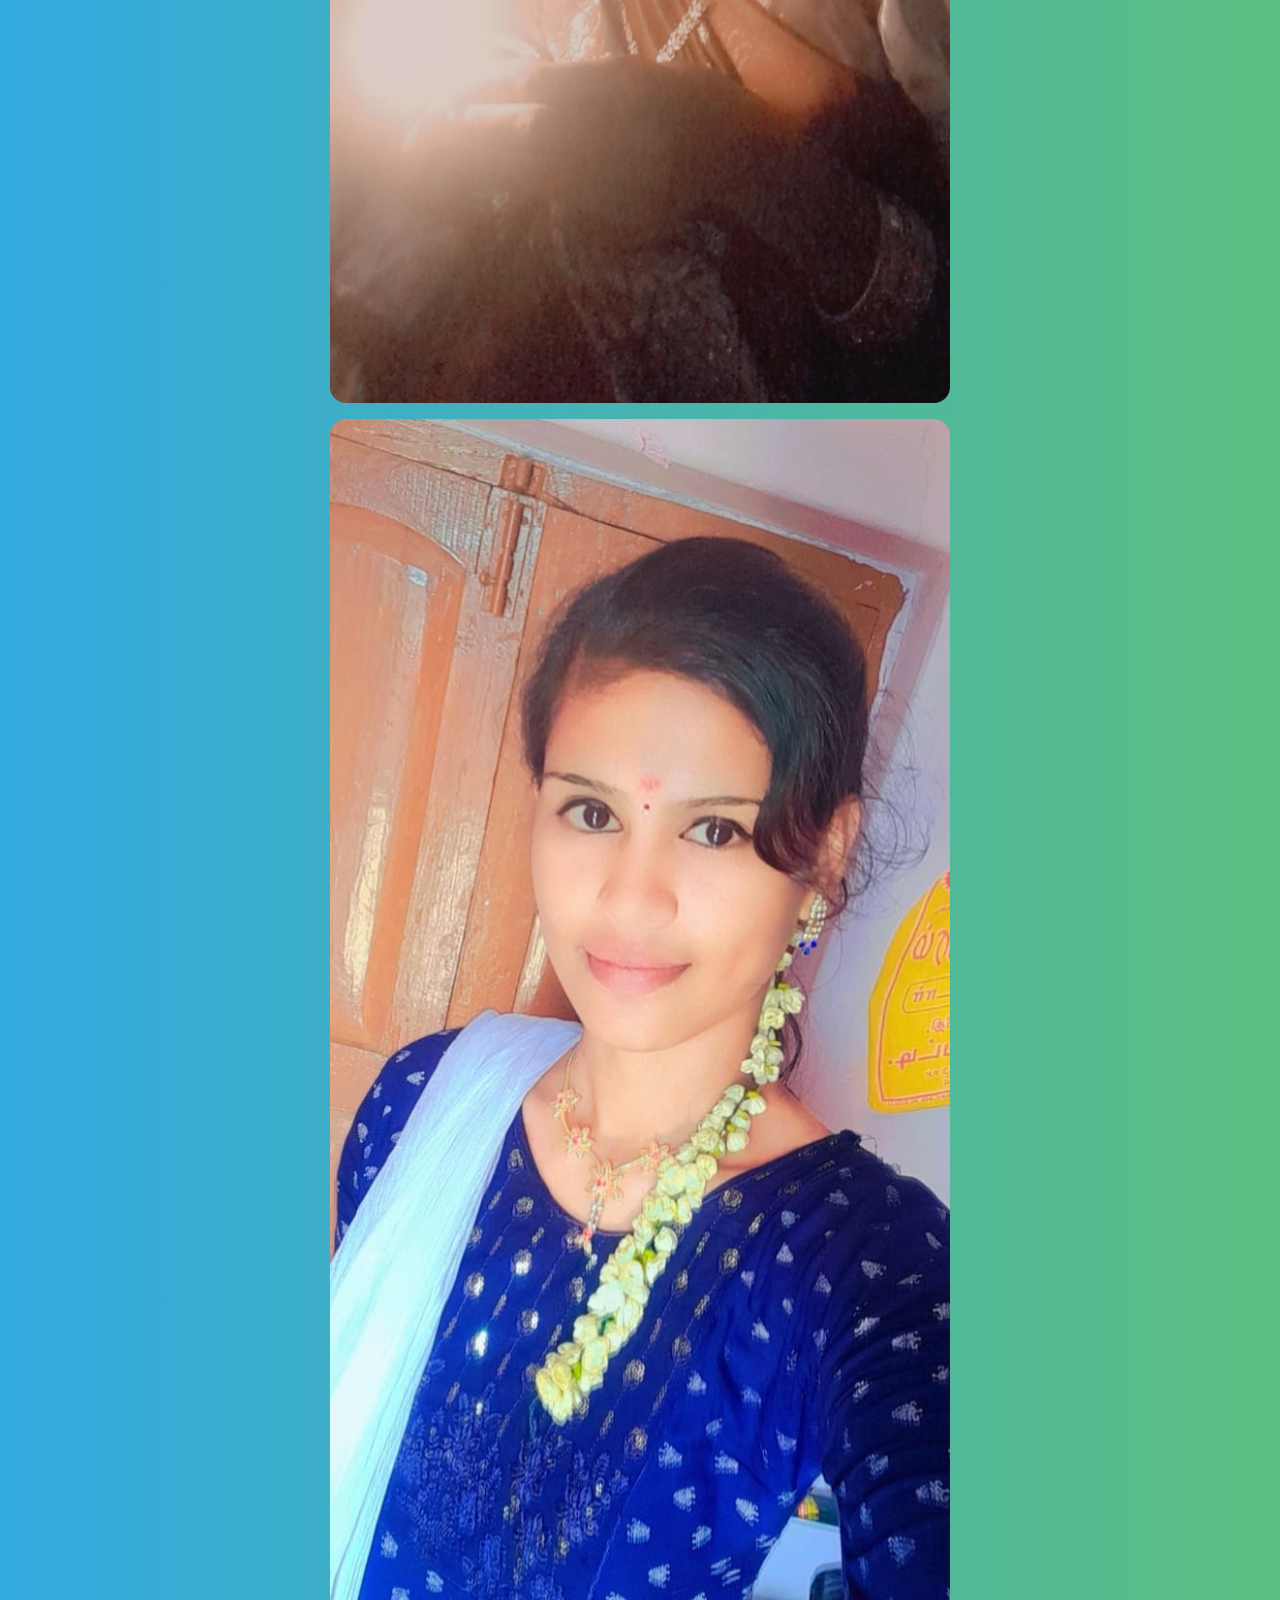
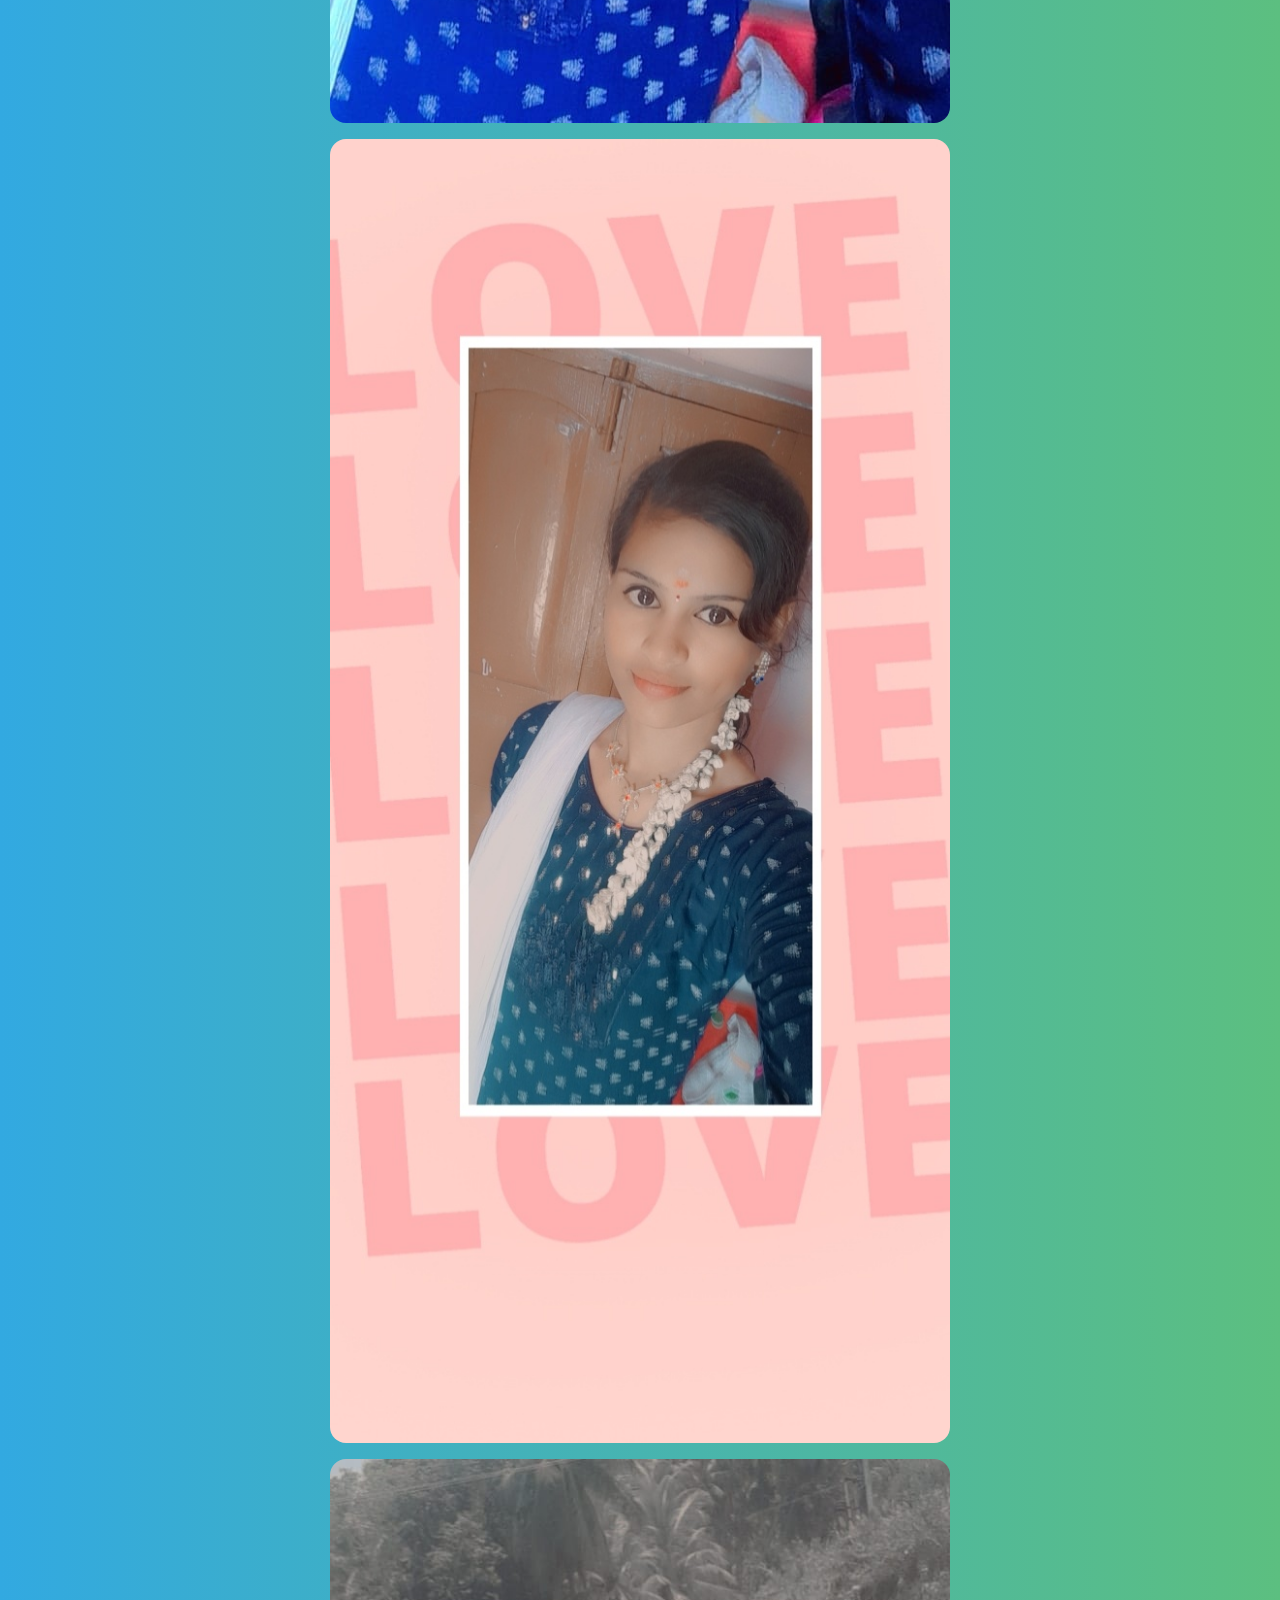
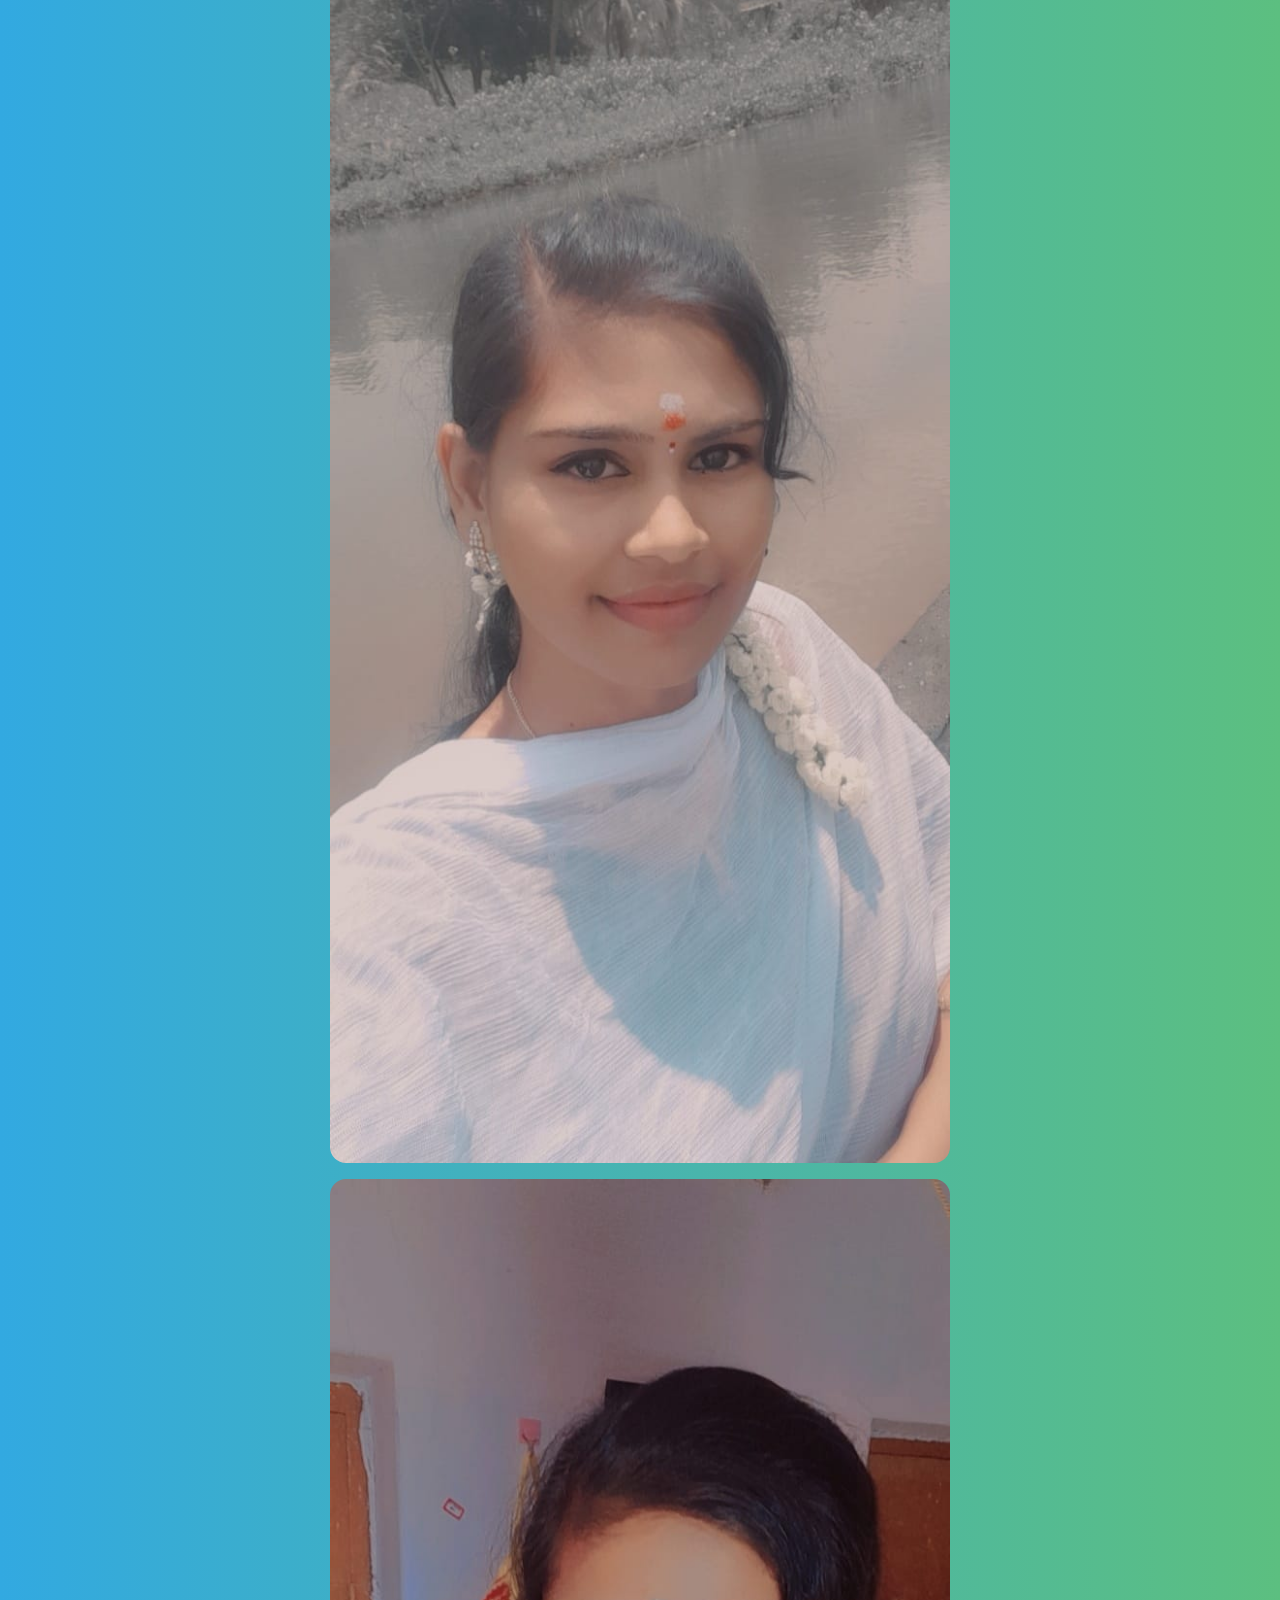
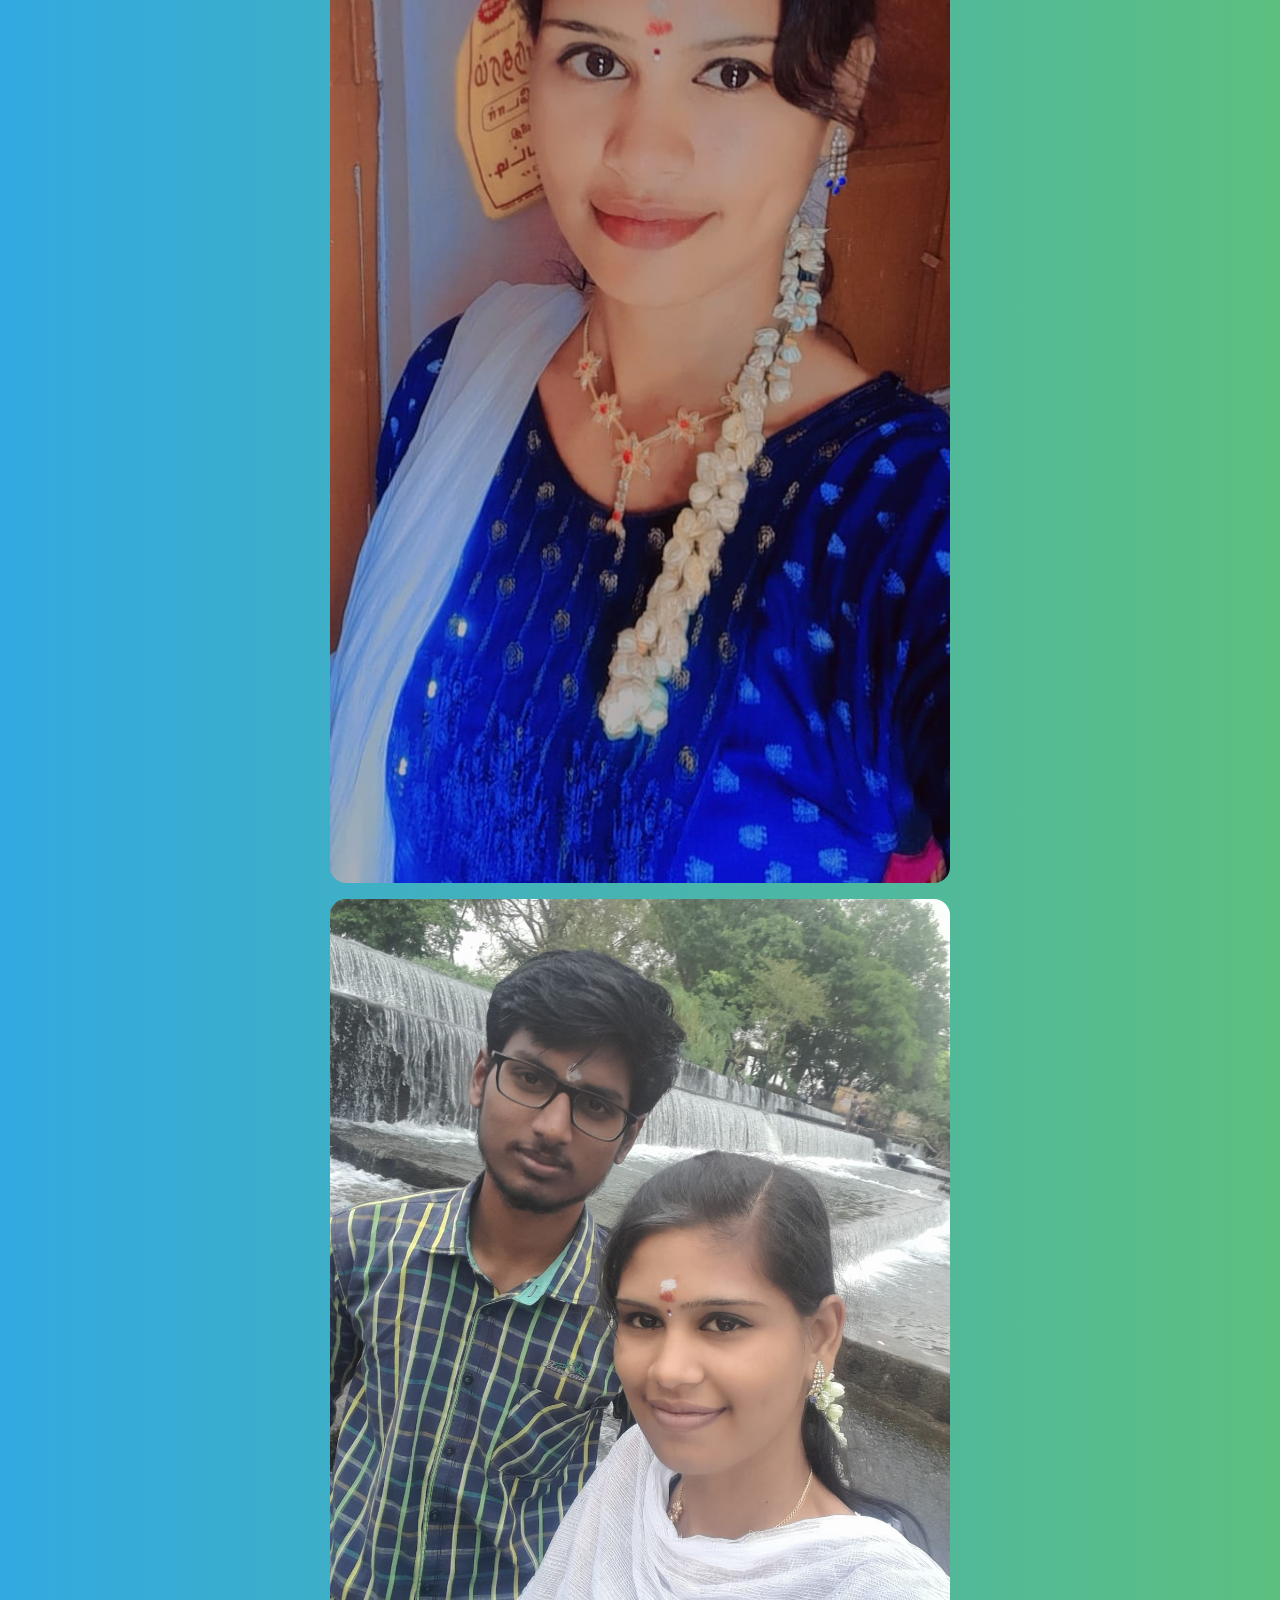
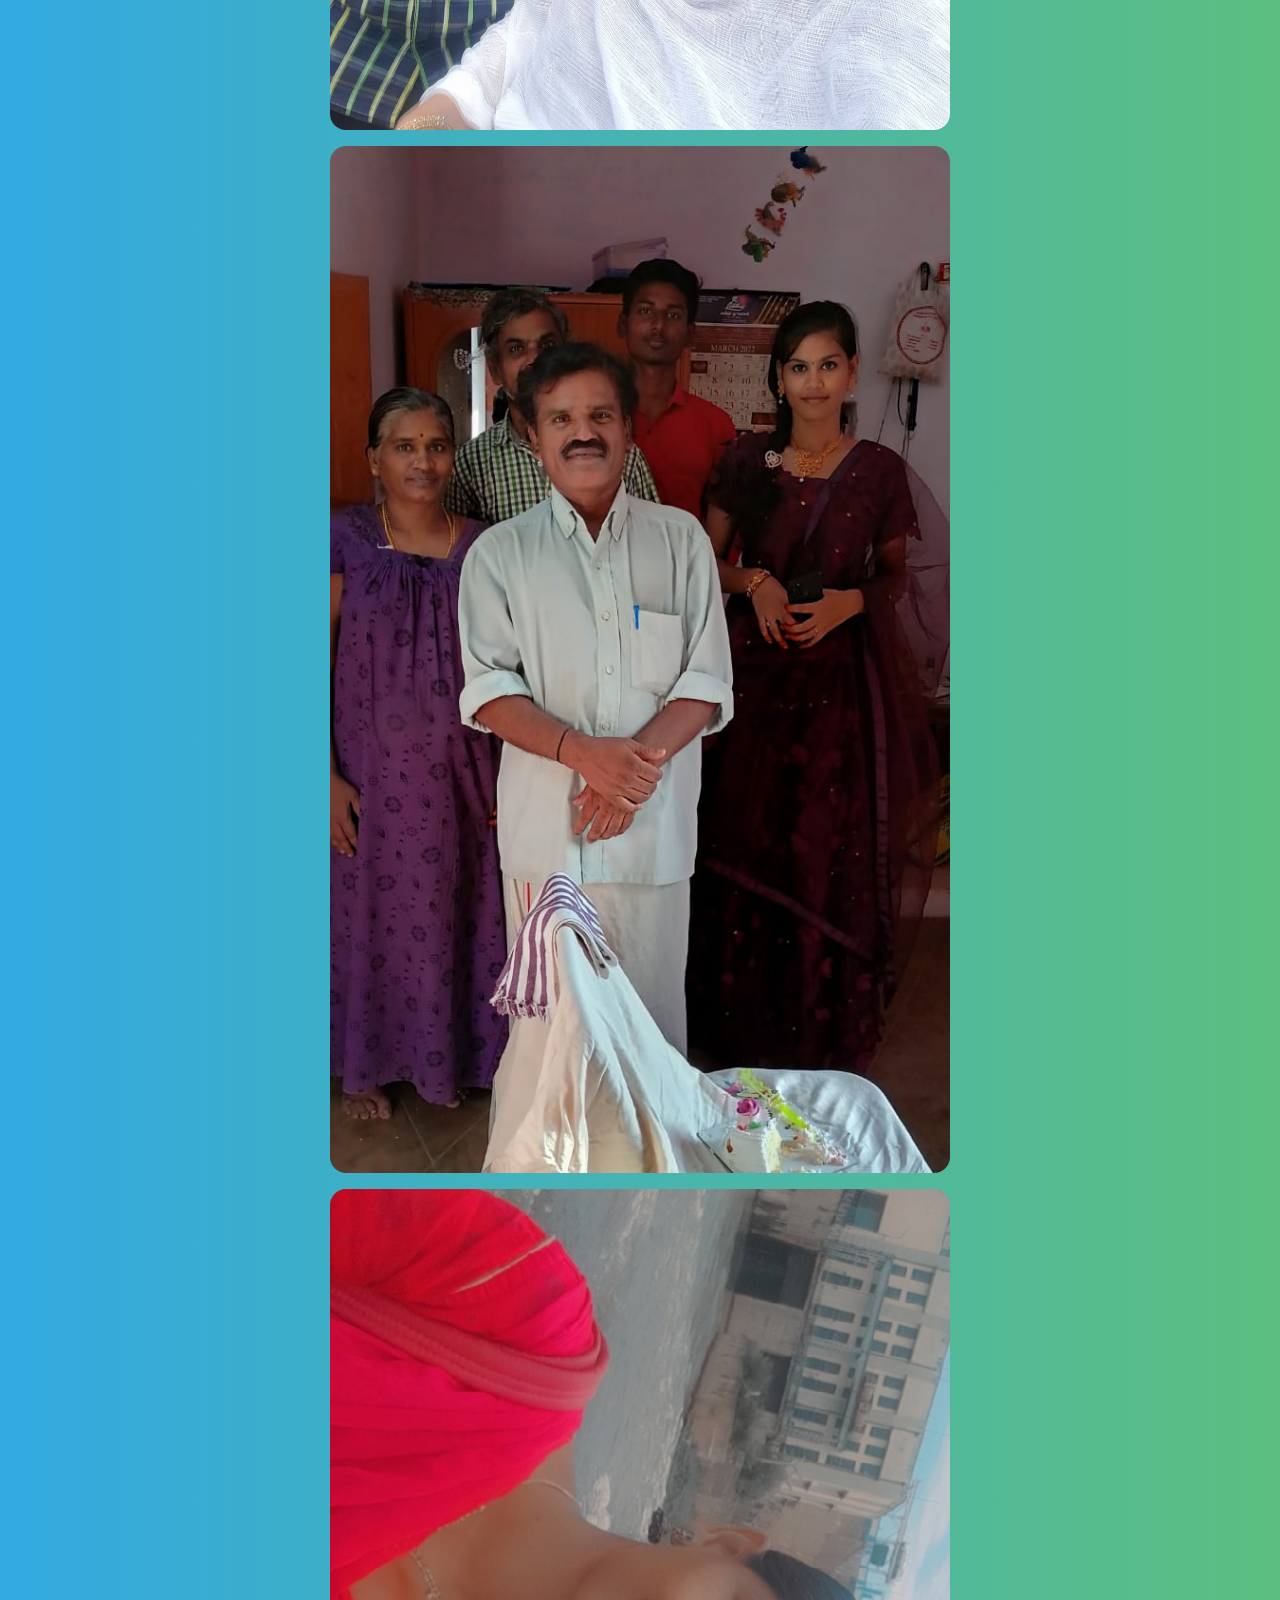
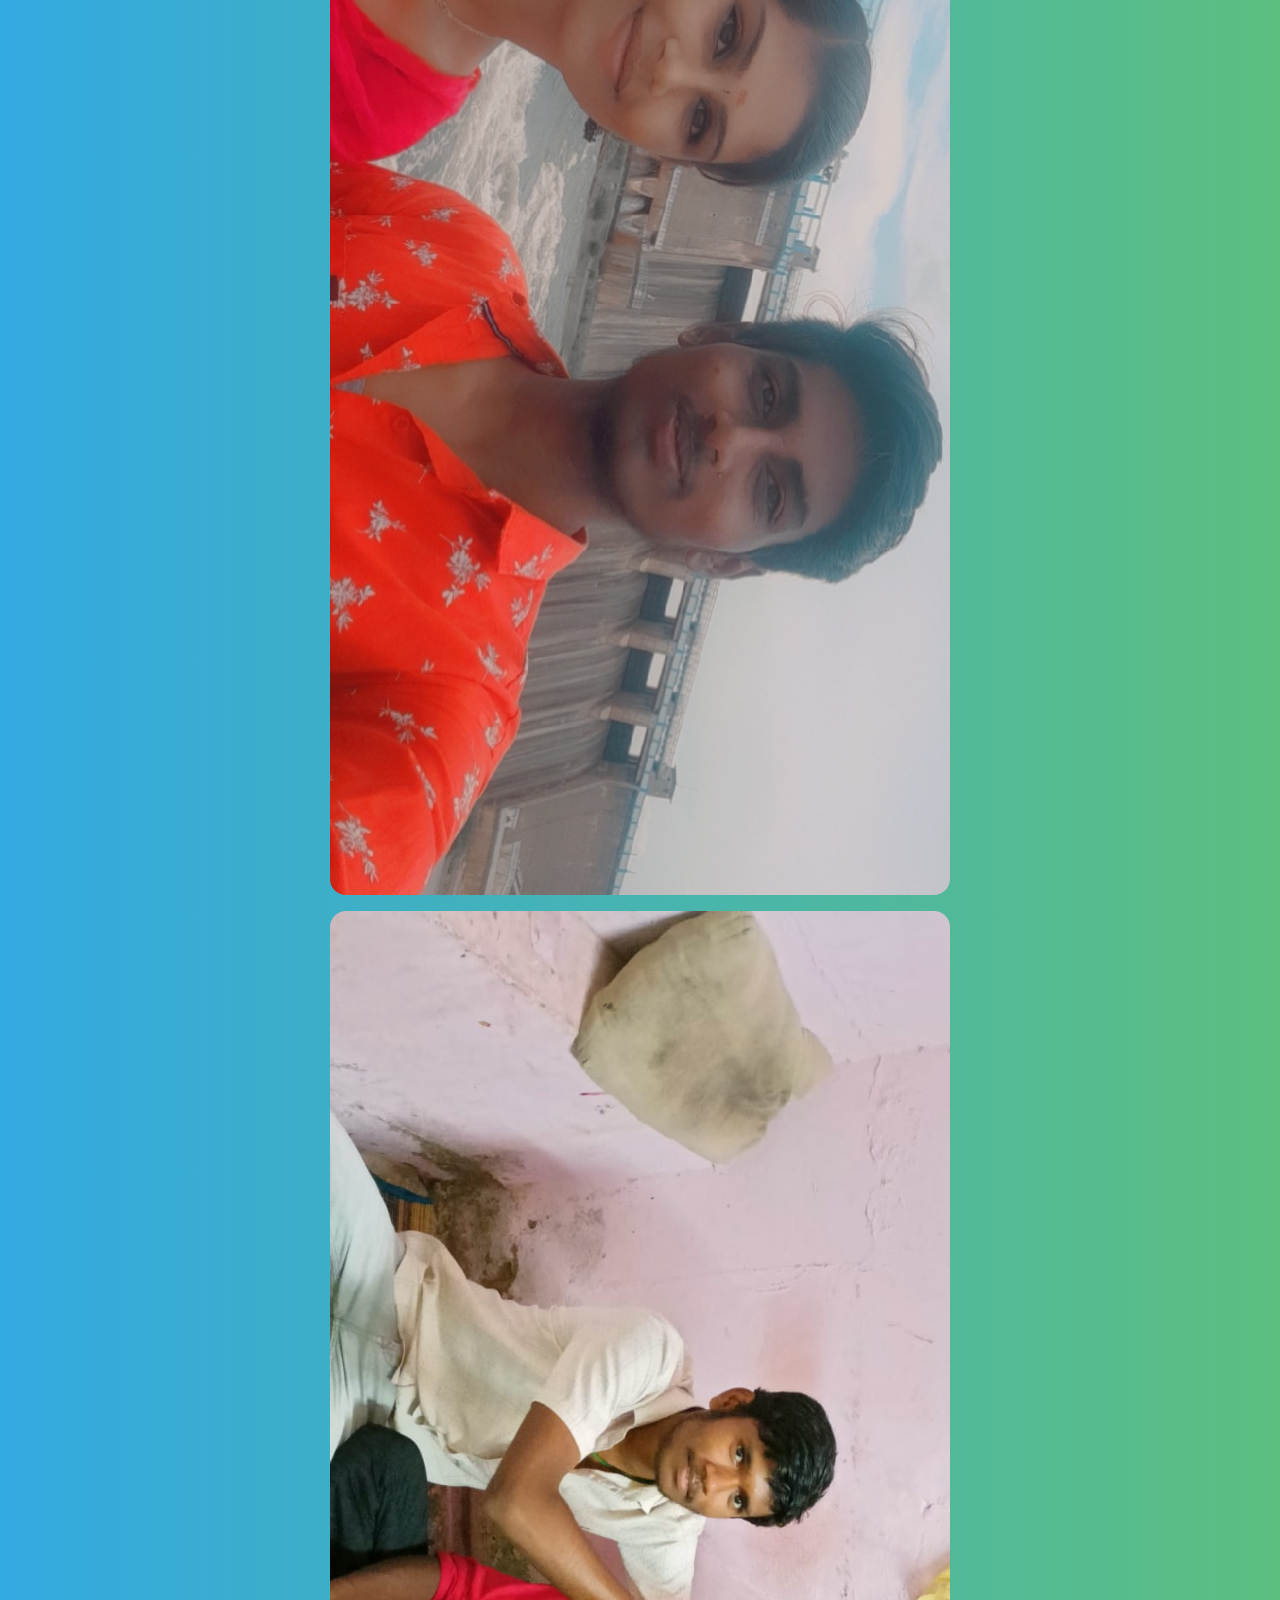
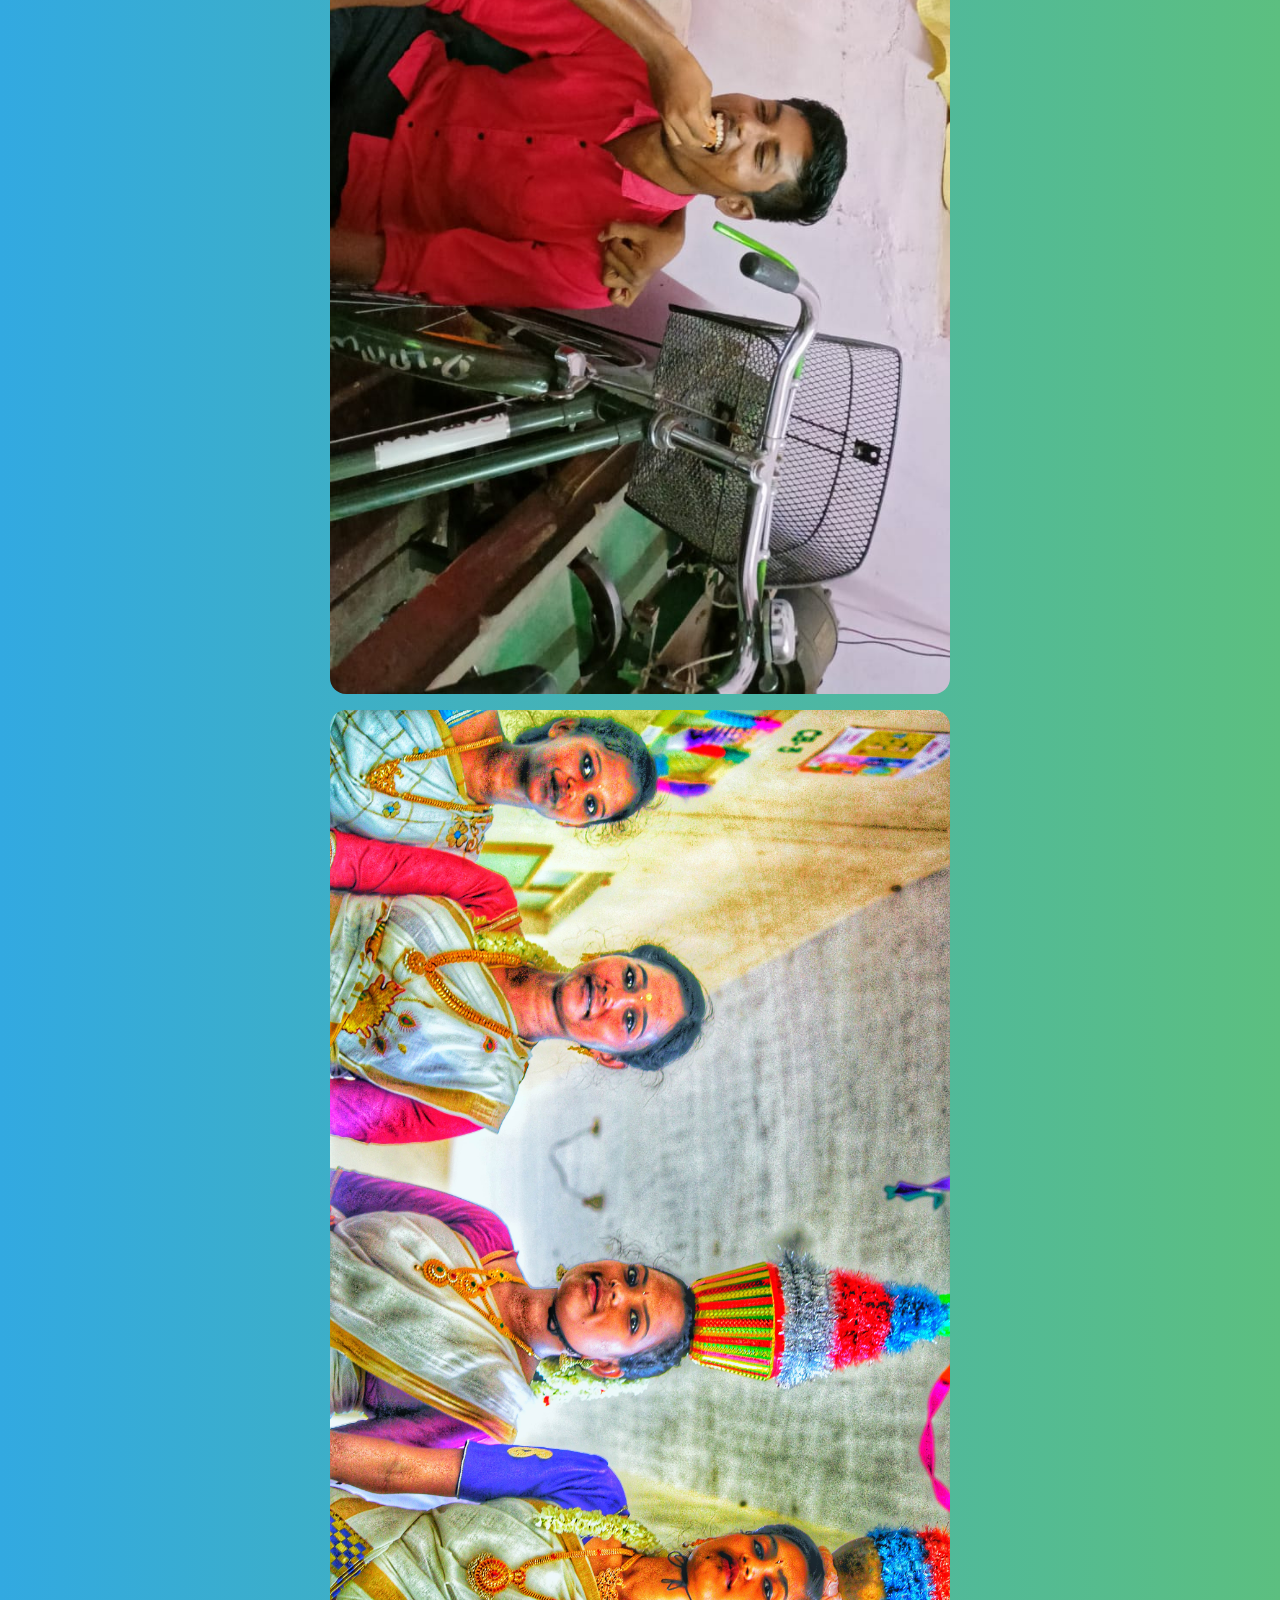
==== commit 5b7fcb7d: "Update gallery.html" ====
--- a/gallery.html
+++ b/gallery.html
@@ -142,7 +142,7 @@
             </div>
             
             <div class="image-box" >
-                <img src="img/21.jpg" alt="">
+                <img src="img/21.JPG" alt="">
     
             </div>
             
@@ -173,4 +173,4 @@
     <script src="js/bootstrap.min.js"></script>
 
 </body>
-</html>+</html>
